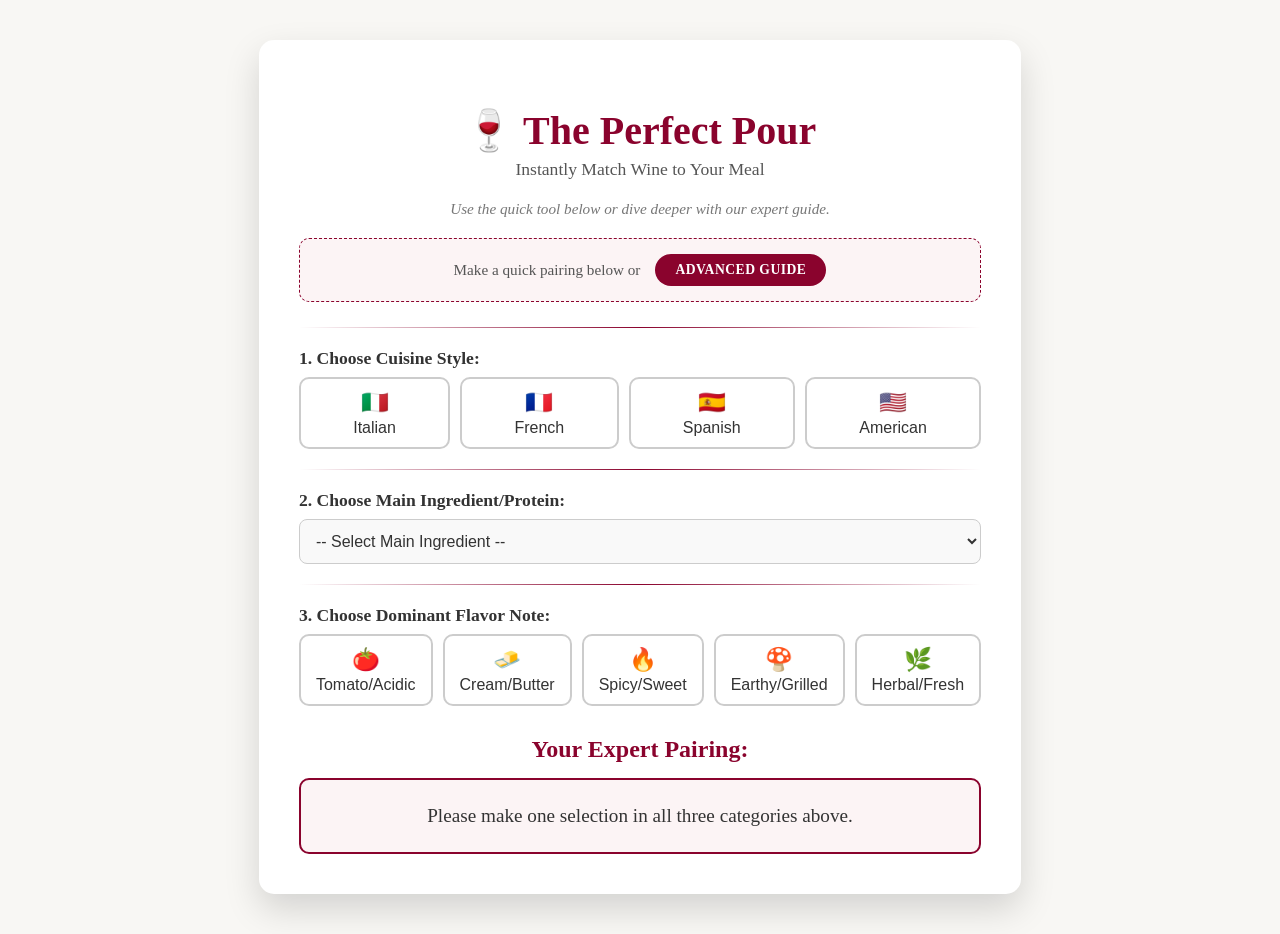
==== index.html @ ab630f29 "Update index.html" ====
<!DOCTYPE html>
<html lang="en">
<head>
    <meta charset="UTF-8">
    <meta name="viewport" content="width=device-width, initial-scale=1.0">
    <title>The Perfect Pour: Emoji Wine Pairing</title>
    
    <style>
        /* --- General Styling & Font --- */
        body {
            font-family: 'Georgia', serif;
            margin: 0;
            padding: 0;
            background-color: #f8f7f4; 
            color: #333;
            display: flex;
            justify-content: center;
            align-items: center;
            min-height: 100vh;
        }

        .container {
            max-width: 750px;
            margin: 40px auto;
            padding: 40px;
            background-color: #ffffff;
            border-radius: 15px;
            box-shadow: 0 15px 35px rgba(0, 0, 0, 0.15);
        }

        h1 {
            color: #8a032d;
            text-align: center;
            font-family: 'Playfair Display', serif;
            margin-bottom: 5px;
            font-size: 2.5em;
        }

        h2 {
            color: #555;
            text-align: center;
            margin-top: 5px;
            font-weight: 300;
            font-size: 1.1em;
            margin-bottom: 20px;
        }

        /* --- New Path Selector Section --- */
        .path-selector {
            display: flex;
            justify-content: center;
            align-items: center;
            gap: 15px;
            background-color: #fcf4f5;
            padding: 15px;
            border-radius: 10px;
            margin-bottom: 25px;
            border: 1px dashed #8a032d;
        }

        .path-text {
            font-size: 0.95em;
            color: #555;
            margin: 0;
        }

        .advanced-btn {
            display: inline-block;
            padding: 8px 20px;
            background-color: #8a032d;
            color: #ffffff;
            border: none;
            border-radius: 20px;
            text-decoration: none;
            font-weight: bold;
            font-size: 0.85em;
            transition: all 0.3s ease;
            text-transform: uppercase;
            letter-spacing: 0.5px;
        }

        .advanced-btn:hover {
            background-color: #b3003b;
            transform: translateY(-1px);
            box-shadow: 0 4px 10px rgba(138, 3, 45, 0.2);
        }

        hr {
            border: 0;
            height: 1px;
            background-image: linear-gradient(to right, rgba(0, 0, 0, 0), #8a032d, rgba(0, 0, 0, 0));
            margin: 20px 0;
        }
        
        .intro-text {
            text-align: center;
            margin-bottom: 20px;
            color: #777;
            font-style: italic;
            font-size: 0.95em;
        }

        /* --- Selection Controls --- */
        .control-group label {
            display: block;
            margin-bottom: 8px;
            font-weight: bold;
            color: #333;
            font-size: 1.1em;
        }
        
        .control-group select {
            width: 100%;
            padding: 12px;
            border: 1px solid #ccc;
            border-radius: 8px;
            background-color: #f9f9f9;
            color: #333;
            box-sizing: border-box;
            font-size: 1em;
        }

        .button-group {
            display: flex;
            flex-wrap: wrap;
            gap: 10px;
            justify-content: space-between;
        }

        .emoji-button {
            flex-grow: 1;
            padding: 10px 15px;
            border: 2px solid #ccc;
            border-radius: 10px;
            background-color: #fff;
            color: #333;
            font-size: 1em;
            cursor: pointer;
            transition: all 0.2s ease;
            text-align: center;
            min-width: 110px;
        }
        
        .emoji-button span.emoji {
            font-size: 1.4em;
            display: block;
            margin-bottom: 3px;
        }

        .emoji-button:hover {
            border-color: #b3003b;
            background-color: #f7e0e7;
        }

        .emoji-button.selected {
            background-color: #8a032d;
            color: #ffffff;
            border-color: #8a032d;
        }

        .result-title {
            color: #8a032d;
            text-align: center;
            font-size: 1.5em;
            margin-top: 30px;
            font-weight: bold;
        }

        #result {
            margin-top: 15px;
            padding: 25px;
            border: 2px solid #8a032d;
            border-radius: 10px;
            background-color: #fcf4f5;
            text-align: center;
            font-size: 1.2em;
        }
    </style>
</head>
<body>

    <div class="container">
        <h1>🍷 The Perfect Pour</h1>
        <h2>Instantly Match Wine to Your Meal</h2>
        
        <p class="intro-text">
            Use the quick tool below or dive deeper with our expert guide.
        </p>

        <div class="path-selector">
            <p class="path-text">Make a quick pairing below or</p>
            <a href="Advanced.html" class="advanced-btn">Advanced Guide</a>
        </div>
        
        <hr>

        <div class="control-group">
            <label>1. Choose Cuisine Style:</label>
            <div class="button-group" id="cuisine-group">
                <button class="emoji-button" data-value="Italian"><span class="emoji">🇮🇹</span> Italian</button>
                <button class="emoji-button" data-value="French"><span class="emoji">🇫🇷</span> French</button>
                <button class="emoji-button" data-value="Spanish"><span class="emoji">🇪🇸</span> Spanish</button>
                <button class="emoji-button" data-value="American"><span class="emoji">🇺🇸</span> American</button>
            </div>
        </div>
        
        <hr>

        <div class="control-group">
            <label for="protein">2. Choose Main Ingredient/Protein:</label>
            <select id="protein">
                <option value="default" disabled selected>-- Select Main Ingredient --</option>
                <option value="Beef/Lamb">Beef or Lamb (Heavy Red Meat)</option>
                <option value="Pork/Veal">Pork or Veal (Light Red/White Meat)</option>
                <option value="Poultry">Poultry (Chicken or Turkey)</option>
                <option value="Fish_Rich">Rich Fish (Salmon, Tuna, Swordfish)</option>
                <option value="Fish_Lean">Lean Fish (Cod, Tilapia, Shellfish)</option>
                <option value="Vegetarian">Vegetarian/Vegan</option>
            </select>
        </div>
        
        <hr>
        
        <div class="control-group">
            <label>3. Choose Dominant Flavor Note:</label>
            <div class="button-group" id="flavor-group">
                <button class="emoji-button" data-value="Acidic"><span class="emoji">🍅</span> Tomato/Acidic</button>
                <button class="emoji-button" data-value="Rich"><span class="emoji">🧈</span> Cream/Butter</button>
                <button class="emoji-button" data-value="Spicy"><span class="emoji">🔥</span> Spicy/Sweet</button>
                <button class="emoji-button" data-value="Earthy"><span class="emoji">🍄</span> Earthy/Grilled</button>
                <button class="emoji-button" data-value="Herbal"><span class="emoji">🌿</span> Herbal/Fresh</button>
            </div>
        </div>

        <div class="result-title">Your Expert Pairing:</div>
        <div id="result">
            Please make one selection in all three categories above.
        </div>

    </div>

    <script>
        // Logic for handling emoji button selections
        function setupButtonSelection(groupId, inputElementId) {
            const group = document.getElementById(groupId);
            group.querySelectorAll('.emoji-button').forEach(button => {
                button.addEventListener('click', function() {
                    group.querySelectorAll('.emoji-button').forEach(btn => btn.classList.remove('selected'));
                    this.classList.add('selected');
                    document.getElementById(inputElementId).value = this.dataset.value;
                    updatePairing();
                });
            });
        }

        // Logic for wine pairing results
        function getWinePairing(cuisine, protein, flavor_note) {
            if (!cuisine || !protein || !flavor_note || protein === "default") {
                return "Please make one selection in all three categories above.";
            }

            let pairing = "";
            let prep_sauce = flavor_note;

            if (protein === "Beef/Lamb") {
                if (prep_sauce === "Acidic" && cuisine === "Italian") {
                    pairing = "Classic **Chianti Classico** or **Barbera**.";
                } else if (prep_sauce === "Rich" || prep_sauce === "Earthy") {
                    pairing = "Bold **Cabernet Sauvignon** or **Syrah/Shiraz**.";
                } else if (cuisine === "American") {
                    pairing = "Powerful **Napa Cabernet** or **Zinfandel**.";
                } else {
                    pairing = "Smooth **Merlot** or earthy **Malbec**.";
                }
            } else if (protein === "Pork/Veal" || protein === "Poultry") {
                if (prep_sauce === "Spicy") {
                    pairing = "**Off-dry Riesling** or aromatic **Gewürztraminer**.";
                } else if (prep_sauce === "Rich" || cuisine === "French") {
                    pairing = "Oaked **Chardonnay** or light-bodied **Pinot Noir**.";
                } else {
                    pairing = "Versatile **Pinot Noir** or **Viognier**.";
                }
            } else if (protein.startsWith("Fish")) {
                if (prep_sauce === "Rich") {
                    pairing = "Full-bodied **Oaked Chardonnay**.";
                } else {
                    pairing = "Zesty **Sauvignon Blanc** or crisp **Pinot Grigio**.";
                }
            } else if (protein === "Vegetarian") {
                if (prep_sauce === "Earthy") {
                    pairing = "Earthy **Pinot Noir** or **Nebbiolo**.";
                } else {
                    pairing = "Herbaceous **Sauvignon Blanc** or light **Gamay**.";
                }
            }
            
            return pairing || "A balanced **Dry Rosé** or **Sparkling Wine**.";
        }

        document.addEventListener('DOMContentLoaded', () => {
            const cuisineInput = document.createElement('input');
            cuisineInput.type = 'hidden';
            cuisineInput.id = 'cuisine_val';
            document.body.appendChild(cuisineInput);
            
            const flavorInput = document.createElement('input');
            flavorInput.type = 'hidden';
            flavorInput.id = 'flavor_val';
            document.body.appendChild(flavorInput);

            setupButtonSelection('cuisine-group', 'cuisine_val');
            setupButtonSelection('flavor-group', 'flavor_val');

            const proteinSelect = document.getElementById('protein');
            const resultDiv = document.getElementById('result');

            window.updatePairing = function() {
                const cuisine = document.getElementById('cuisine_val').value;
                const protein = proteinSelect.value;
                const flavor = document.getElementById('flavor_val').value;
                resultDiv.innerHTML = getWinePairing(cuisine, protein, flavor);
            }

            proteinSelect.addEventListener('change', updatePairing);
        });
    </script>
</body>
</html>
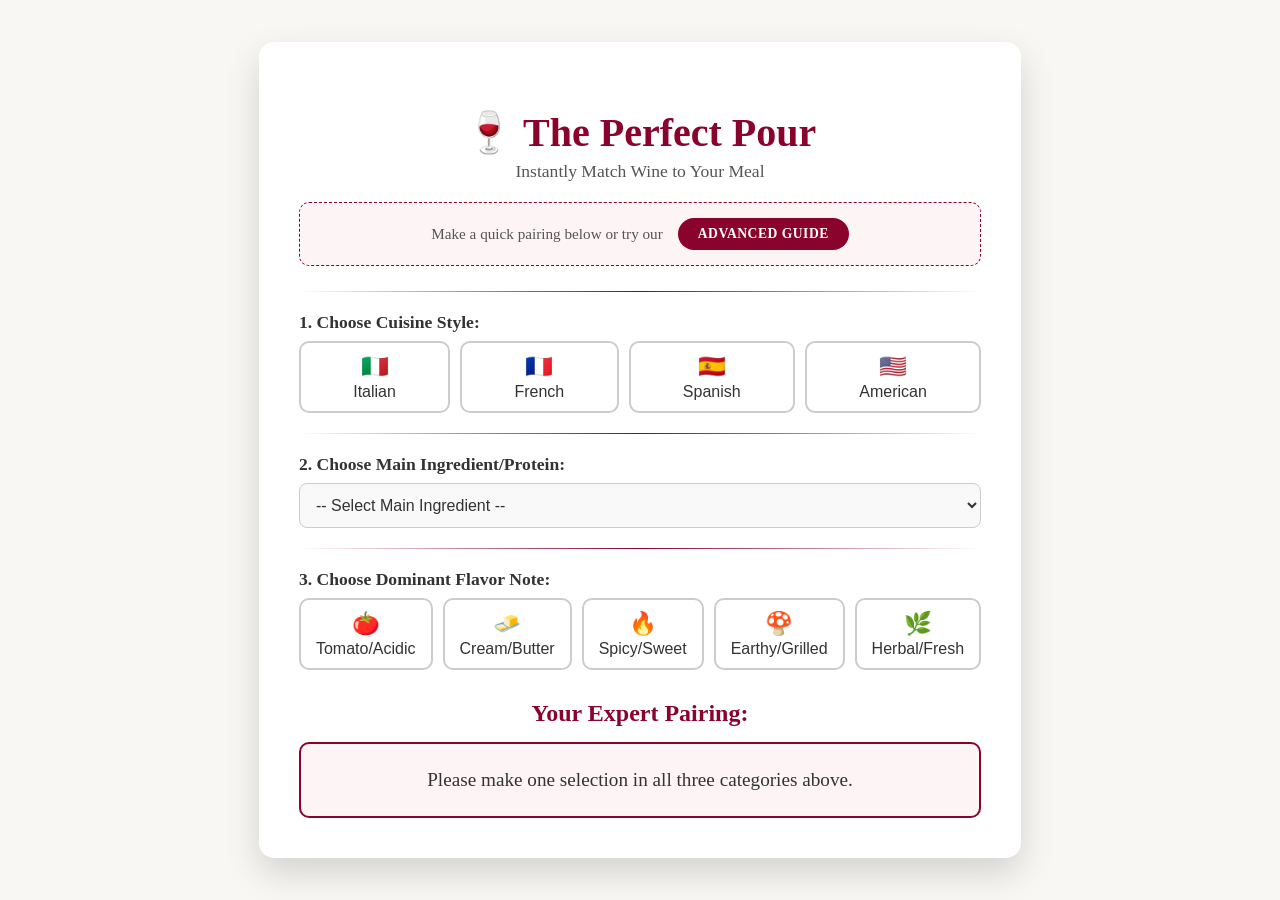
==== commit 73b46943: "Update index.html" ====
--- a/index.html
+++ b/index.html
@@ -184,11 +184,11 @@
         <h2>Instantly Match Wine to Your Meal</h2>
         
         <p class="intro-text">
-            Use the quick tool below or dive deeper with our expert guide.
+              
         </p>
 
         <div class="path-selector">
-            <p class="path-text">Make a quick pairing below or</p>
+            <p class="path-text">Make a quick pairing below or try our</p>
             <a href="Advanced.html" class="advanced-btn">Advanced Guide</a>
         </div>
         
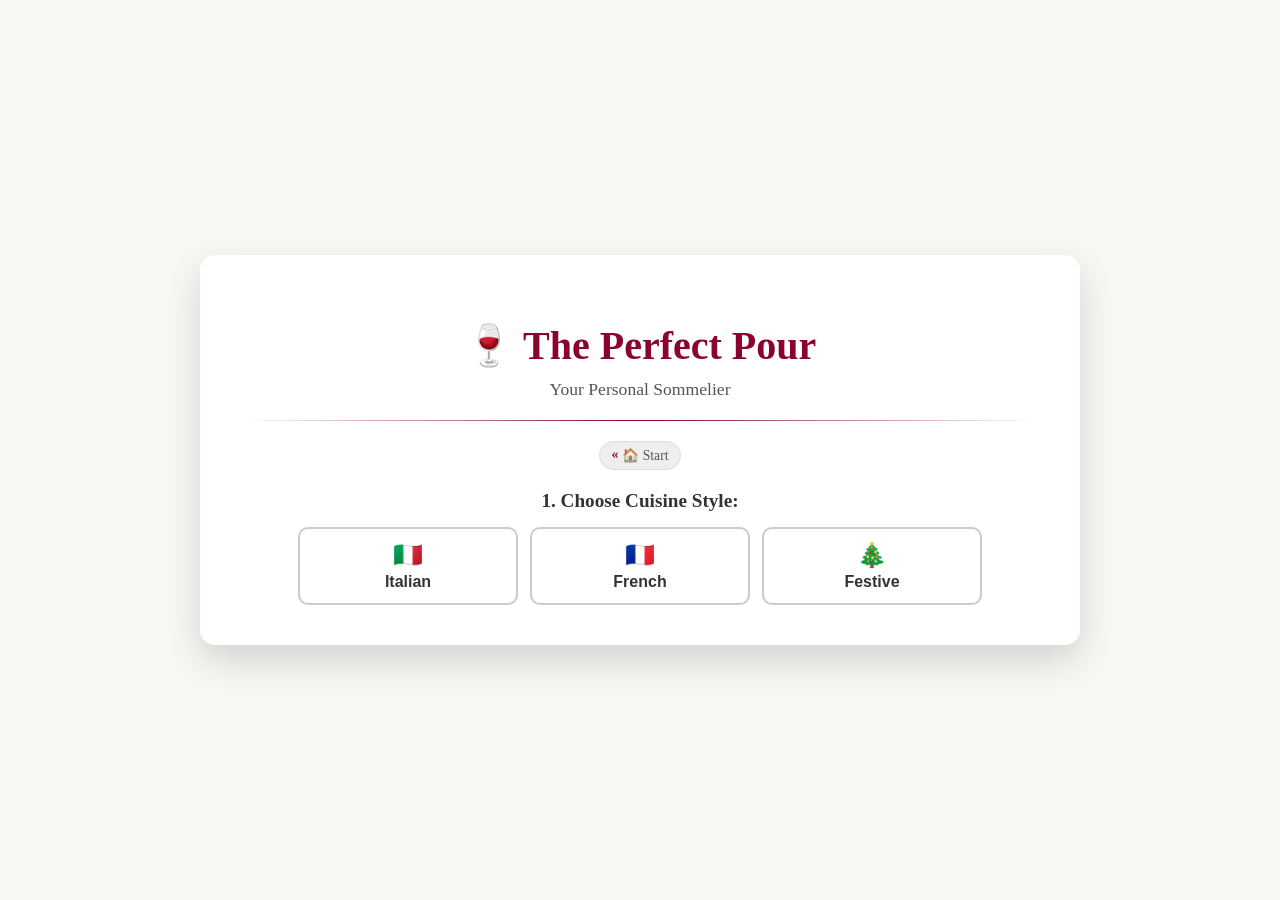
==== commit 253e9efb: "Update index.html" ====
--- a/index.html
+++ b/index.html
@@ -3,15 +3,15 @@
 <head>
     <meta charset="UTF-8">
     <meta name="viewport" content="width=device-width, initial-scale=1.0">
-    <title>The Perfect Pour: Emoji Wine Pairing</title>
+    <title>🍷 The Perfect Pour: Dynamic Wine Pairing</title>
     
     <style>
-        /* --- General Styling & Font --- */
+        /* --- General Styling --- */
         body {
             font-family: 'Georgia', serif;
             margin: 0;
             padding: 0;
-            background-color: #f8f7f4; 
+            background-color: #f8f7f4;
             color: #333;
             display: flex;
             justify-content: center;
@@ -20,7 +20,8 @@
         }
 
         .container {
-            max-width: 750px;
+            max-width: 800px;
+            width: 90%;
             margin: 40px auto;
             padding: 40px;
             background-color: #ffffff;
@@ -32,7 +33,7 @@
             color: #8a032d;
             text-align: center;
             font-family: 'Playfair Display', serif;
-            margin-bottom: 5px;
+            margin-bottom: 10px;
             font-size: 2.5em;
         }
 
@@ -42,47 +43,6 @@
             margin-top: 5px;
             font-weight: 300;
             font-size: 1.1em;
-            margin-bottom: 20px;
-        }
-
-        /* --- New Path Selector Section --- */
-        .path-selector {
-            display: flex;
-            justify-content: center;
-            align-items: center;
-            gap: 15px;
-            background-color: #fcf4f5;
-            padding: 15px;
-            border-radius: 10px;
-            margin-bottom: 25px;
-            border: 1px dashed #8a032d;
-        }
-
-        .path-text {
-            font-size: 0.95em;
-            color: #555;
-            margin: 0;
-        }
-
-        .advanced-btn {
-            display: inline-block;
-            padding: 8px 20px;
-            background-color: #8a032d;
-            color: #ffffff;
-            border: none;
-            border-radius: 20px;
-            text-decoration: none;
-            font-weight: bold;
-            font-size: 0.85em;
-            transition: all 0.3s ease;
-            text-transform: uppercase;
-            letter-spacing: 0.5px;
-        }
-
-        .advanced-btn:hover {
-            background-color: #b3003b;
-            transform: translateY(-1px);
-            box-shadow: 0 4px 10px rgba(138, 3, 45, 0.2);
         }
 
         hr {
@@ -92,44 +52,60 @@
             margin: 20px 0;
         }
         
-        .intro-text {
-            text-align: center;
+        /* --- Breadcrumbs (History Navigation) --- */
+        #breadcrumbs {
+            display: flex;
+            flex-wrap: wrap;
+            gap: 8px;
             margin-bottom: 20px;
-            color: #777;
-            font-style: italic;
-            font-size: 0.95em;
-        }
-
-        /* --- Selection Controls --- */
-        .control-group label {
+            justify-content: center;
+        }
+
+        .breadcrumb-item {
+            background-color: #eee;
+            color: #555;
+            border: 1px solid #ddd;
+            padding: 5px 12px;
+            border-radius: 20px;
+            font-size: 0.85em;
+            cursor: pointer;
+            transition: all 0.2s;
+            display: flex;
+            align-items: center;
+        }
+
+        .breadcrumb-item:hover {
+            background-color: #ddd;
+            border-color: #ccc;
+        }
+
+        .breadcrumb-item::before {
+            content: "« ";
+            margin-right: 4px;
+            color: #8a032d;
+            font-weight: bold;
+        }
+
+        /* --- Dynamic Control Area --- */
+        #step-prompt {
             display: block;
-            margin-bottom: 8px;
+            margin-bottom: 15px;
             font-weight: bold;
             color: #333;
-            font-size: 1.1em;
+            font-size: 1.2em;
+            text-align: center;
         }
         
-        .control-group select {
-            width: 100%;
-            padding: 12px;
-            border: 1px solid #ccc;
-            border-radius: 8px;
-            background-color: #f9f9f9;
-            color: #333;
-            box-sizing: border-box;
-            font-size: 1em;
-        }
-
         .button-group {
             display: flex;
             flex-wrap: wrap;
-            gap: 10px;
-            justify-content: space-between;
+            gap: 12px;
+            justify-content: center;
         }
 
         .emoji-button {
             flex-grow: 1;
-            padding: 10px 15px;
+            padding: 12px 15px;
             border: 2px solid #ccc;
             border-radius: 10px;
             background-color: #fff;
@@ -138,32 +114,56 @@
             cursor: pointer;
             transition: all 0.2s ease;
             text-align: center;
-            min-width: 110px;
+            min-width: 130px;
+            max-width: 220px;
+            font-weight: 600;
         }
         
         .emoji-button span.emoji {
-            font-size: 1.4em;
+            font-size: 1.5em;
             display: block;
-            margin-bottom: 3px;
+            margin-bottom: 4px;
         }
 
         .emoji-button:hover {
             border-color: #b3003b;
             background-color: #f7e0e7;
         }
-
-        .emoji-button.selected {
+        
+        /* Styles for Multi-Select Mode */
+        .emoji-button.multi-select-active {
             background-color: #8a032d;
-            color: #ffffff;
+            color: white;
             border-color: #8a032d;
         }
 
+        #next-step-btn {
+            background-color: #28a745;
+            color: white;
+            border: none;
+            padding: 12px 30px;
+            font-size: 1.1em;
+            border-radius: 8px;
+            cursor: pointer;
+            margin-top: 15px;
+            display: none; /* Hidden by default */
+            width: 100%;
+            max-width: 300px;
+        }
+        
+        #next-step-btn:hover {
+            background-color: #218838;
+        }
+
+        /* --- Result Area --- */
         .result-title {
             color: #8a032d;
             text-align: center;
             font-size: 1.5em;
             margin-top: 30px;
+            margin-bottom: 10px;
             font-weight: bold;
+            display: none; /* Hidden until result */
         }
 
         #result {
@@ -173,156 +173,1194 @@
             border-radius: 10px;
             background-color: #fcf4f5;
             text-align: center;
+            font-size: 1.1em;
+            color: #333;
+            display: none; /* Hidden until result */
+        }
+
+        #result strong {
+            color: #8a032d;
             font-size: 1.2em;
         }
+
+        #result .rationale {
+            font-style: italic;
+            font-size: 0.9em;
+            color: #555;
+            margin-top: 15px;
+            padding-top: 10px;
+            border-top: 1px dashed #ccc;
+        }
+        
+        #reset-button {
+            display: block;
+            width: 50%;
+            margin: 20px auto 0;
+            padding: 10px 20px;
+            border: none;
+            border-radius: 8px;
+            background-color: #555;
+            color: white;
+            cursor: pointer;
+            font-weight: bold;
+        }
+        
+        #reset-button:hover {
+            background-color: #333;
+        }
+        
+        /* Helper for warnings */
+        .multi-select-warning {
+            color: #d9534f;
+            font-size: 0.9em;
+            margin-top: 5px;
+            display: none;
+        }
+
     </style>
 </head>
 <body>
 
     <div class="container">
         <h1>🍷 The Perfect Pour</h1>
-        <h2>Instantly Match Wine to Your Meal</h2>
-        
-        <p class="intro-text">
-              
-        </p>
-
-        <div class="path-selector">
-            <p class="path-text">Make a quick pairing below or try our</p>
-            <a href="Advanced.html" class="advanced-btn">Advanced Guide</a>
-        </div>
-        
+        <h2>Your Personal Sommelier</h2>
         <hr>
 
-        <div class="control-group">
-            <label>1. Choose Cuisine Style:</label>
-            <div class="button-group" id="cuisine-group">
-                <button class="emoji-button" data-value="Italian"><span class="emoji">🇮🇹</span> Italian</button>
-                <button class="emoji-button" data-value="French"><span class="emoji">🇫🇷</span> French</button>
-                <button class="emoji-button" data-value="Spanish"><span class="emoji">🇪🇸</span> Spanish</button>
-                <button class="emoji-button" data-value="American"><span class="emoji">🇺🇸</span> American</button>
+        <div id="breadcrumbs"></div>
+
+        <div id="steps-container">
+            <label id="step-prompt">1. Choose Cuisine Style:</label>
+            
+            <div class="button-group" id="button-options-container">
+                </div>
+            
+            <p id="multi-warning" class="multi-select-warning">Please select 1 or 2 options.</p>
+            <div style="text-align: center;">
+                <button id="next-step-btn">Next Step ➔</button>
             </div>
         </div>
+
+        <div class="result-title" id="res-title">Your Expert Pairing:</div>
+        <div id="result"></div>
+    </div>
+
+    <script>
+        // ==========================================
+        // DATA STRUCTURE
+        // ==========================================
         
-        <hr>
-
-        <div class="control-group">
-            <label for="protein">2. Choose Main Ingredient/Protein:</label>
-            <select id="protein">
-                <option value="default" disabled selected>-- Select Main Ingredient --</option>
-                <option value="Beef/Lamb">Beef or Lamb (Heavy Red Meat)</option>
-                <option value="Pork/Veal">Pork or Veal (Light Red/White Meat)</option>
-                <option value="Poultry">Poultry (Chicken or Turkey)</option>
-                <option value="Fish_Rich">Rich Fish (Salmon, Tuna, Swordfish)</option>
-                <option value="Fish_Lean">Lean Fish (Cod, Tilapia, Shellfish)</option>
-                <option value="Vegetarian">Vegetarian/Vegan</option>
-            </select>
-        </div>
+        // Helper to keep the file shorter - I've kept the structure but focused on the Festive Data
+        const winePairings = {
+"Italian": {
+    "title": "Italian Cuisine 🇮🇹",
+    "emoji": "🇮🇹",
+    "next_prompt": "2. Choose Initial Category:",
+    "options": {
+        // LEVEL 1: Red Meat & Beef
+        "Red Meat & Beef": {
+            "user_label": "🥩 Red Meat & Beef",
+            "next_prompt": "3. Choose Preparation/Sauce Base:",
+            "options": {
+                "Heavy Wine Reduction / Stewed (Brasato, Stufato)": {
+                    "next_prompt": "4. Choose Sauce Detail:",
+                    "options": {
+                        "High Tannin / Heavy Reduction (e.g., Barolo)": { "result_specific": "Barolo (Piedmont, Nebbiolo)", "result_general": "Cabernet Sauvignon (Napa Valley) or Aged Syrah (Northern Rhône)", "rationale": "Braised beef cooked in Barolo needs a wine that matches the immense structure, high tannins, and high acidity. Barolo (or its regional equivalent, Barbaresco) is the perfect textural and flavor match. Cabernet Sauvignon offers the necessary tannin structure and deep fruit power." },
+                        "Savory / Earthy / Mushroom Focus": { "result_specific": "Brunello di Montalcino (Tuscany, Sangiovese)", "result_general": "Aged Pinot Noir (Burgundy) or Medium-Bodied Nebbiolo (Langhe)", "rationale": "Mushroom and earthy notes demand a savory, complex wine. Brunello provides structure, high acidity, and notes of leather/earth. Aged Pinot Noir offers a delicate, earthy alternative that complements the savory focus." },
+                        "Simple Tomato / Broth Base (Lower intensity)": { "result_specific": "Chianti Classico (Tuscany, Sangiovese)", "result_general": "Pinot Noir (Any region) or Light-Bodied Merlot", "rationale": "Tomato introduces high acidity, which the wine must match. Chianti Classico is the classic high-acid, savory red. Its high acidity prevents the wine from tasting flabby or metallic against the tomato base. Pinot Noir offers a high-acid, soft-tannin global alternative." },
+                        "Northern Italian Herbs / Juniper (Alto Adige)": { "result_specific": "Lagrein (Alto Adige)", "result_general": "Syrah/Shiraz (Australia/Rhône) or Zinfandel (California)", "rationale": "Juniper and Northern herbs require a deep, structured red with complementary spice and dark fruit. Lagrein is a full-bodied, often smoky, regional match. Syrah and Zinfandel are excellent alternatives due to their dark fruit, pepper, and bold structure." },
+                        "Sweet / Dried Fruit (Prunes, Figs in sauce)": { "result_specific": "Valpolicella Ripasso (Veneto)", "result_general": "Zinfandel (California) or Primitivo (Puglia)", "rationale": "Sweetness requires the wine to have concentrated fruit or a touch of residual sugar. Ripasso is made with partially dried grapes, giving it concentrated, slightly raisinated fruit that balances the subtle sweetness of dried fruits in the stew. Zinfandel/Primitivo provides the jammy fruit and spice needed." }
+                    }
+                },
+                "Grill / Roast (Bistecca alla Fiorentina)": {
+                    "next_prompt": "4. Choose Preparation Detail:",
+                    "options": {
+                        "Heavy Char / Fat (Bone-in, heavy sear)": { "result_specific": "Barolo (Piedmont, Nebbiolo)", "result_general": "Cabernet Sauvignon (Napa/Bordeaux) or Aglianico (Campania/Basilicata)", "rationale": "Heavy char and high fat demand a wine with immense tannin and acidity to cut the richness and match the char's intensity. Barolo is the ultimate structural match. Aglianico is a high-tannin Southern Italian option." },
+                        "Simple Sear / Lean (Filetto, Tagliata)": { "result_specific": "Chianti Classico Riserva (Tuscany, Sangiovese)", "result_general": "Merlot (Bordeaux/Chile) or Malbec (Argentina)", "rationale": "Leaner cuts require high-acid structure without overwhelming tannins. Chianti Classico Riserva provides complexity and high acid. Merlot and Malbec are softer alternatives that complement the meat's flavor." },
+                        "Aromatic Herbs (Rosemary/Garlic/Sage)": { "result_specific": "Morellino di Scansano (Tuscany, Sangiovese)", "result_general": "Cabernet Franc (Loire Valley) or Zinfandel (California)", "rationale": "Aromatic herbs pair beautifully with high-acid, savory, earthy reds. Morellino (coastal Sangiovese) offers this balance. Cabernet Franc and Zinfandel often exhibit complementary herbal/spicy notes." },
+                        "Served Rare / Cool Center": { "result_specific": "Dolcetto d'Alba (Piedmont)", "result_general": "Cru Beaujolais (France, Gamay) or Light-Bodied Pinot Noir", "rationale": "A rare/cool center demands a wine with bright acidity and juicy fruit, served slightly cool, with minimal tannin to avoid a metallic clash. Dolcetto is a soft, fruity, low-tannin Piedmontese red. Cru Beaujolais is the ultimate light-red alternative." },
+                        "High Pepper / Spiced Rub": { "result_specific": "Primitivo di Manduria (Puglia)", "result_general": "Zinfandel (California) or Syrah/Shiraz (Australia/Rhône)", "rationale": "High spice requires a red wine with bold, concentrated fruit and high alcohol to balance the heat. Primitivo (Zinfandel) provides the jammy fruit, spice, and structure needed to match an aggressive rub." }
+                    }
+                },
+                "Simple Pan-Sauce / Lemon / Herbs (Piccata, Saltimbocca)": {
+                    "next_prompt": "4. Choose Sauce Detail:",
+                    "options": {
+                        "High Lemon / Caper (Piccata style)": { "result_specific": "Verdicchio dei Castelli di Jesi (Marche)", "result_general": "Sauvignon Blanc (Sancerre) or Dry Riesling (Austria/Alsace)", "rationale": "High citrus acidity requires the wine to match it. Verdicchio is a high-acid, structured Italian white that handles lemon and capers beautifully. Sauvignon Blanc and Dry Riesling are globally available, highly reliable, high-acid pairings." },
+                        "High Butter / Nutty (Meunière style)": { "result_specific": "Oaked Vernaccia di San Gimignano (Tuscany)", "result_general": "Oaked Chardonnay (Burgundy/California) or Fiano di Avellino (Campania)", "rationale": "The rich, nutty brown butter demands a full-bodied white with texture, good acidity, and often subtle oak/nutty notes. Oaked Vernaccia or Fiano offers the necessary structure. Oaked Chardonnay is the classic global pairing for brown butter." },
+                        "Herbaceous / Sage / Prosciutto (Saltimbocca)": { "result_specific": "Chianti (Tuscany, Sangiovese) or Rosso di Montalcino", "result_general": "Pinot Noir (Any region) or Gamay / Beaujolais (France)", "rationale": "The savory meat, herbs, and subtle fat need a high-acid red with soft tannins. Chianti is the quintessential savory, high-acid match. Pinot Noir is a good alternative—savory, high-acid, and light enough for the meat." },
+                        "Simple Pan-Sauté / No Sauce": { "result_specific": "Soave Classico (Veneto)", "result_general": "Pinot Grigio (Alto Adige/Friuli) or Unoaked Chardonnay (Chablis)", "rationale": "A simple, clean preparation needs a neutral, crisp, unoaked white wine that won't overpower the meat. Soave is an ideal high-acid, minerally Italian choice. Pinot Grigio is the safest and most widely available neutral white." },
+                        "Sweet Wine Glaze / Onion Agrodolce": { "result_specific": "Valpolicella Ripasso (Veneto)", "result_general": "Off-Dry Riesling (Germany/Alsace) or Dry Chenin Blanc (Vouvray Sec)", "rationale": "The slight sweetness needs a wine with concentrated fruit or residual sugar, balanced by high acidity. Ripasso provides concentrated fruit. Off-Dry Riesling is the universal best choice for sweetness in savory dishes." }
+                    }
+                }
+            }
+        },
+        // LEVEL 1: Pork & Cured Meats
+        "Pork & Cured Meats": {
+            "user_label": "🐖 Pork & Cured Meats",
+            "next_prompt": "3. Choose Preparation/Focus:",
+            "options": {
+                "Cured Meats (Salumi, Prosciutto)": {
+                    "next_prompt": "4. Choose Cured Meat Detail:",
+                    "options": {
+                        "High Fat / Richness (Salami, Mortadella)": { "result_specific": "Lambrusco di Sorbara Secco (Emilia-Romagna)", "result_general": "Dry Sparkling Rosé (Cava/Prosecco) or Dry Fino Sherry", "rationale": "The high fat content of Salami demands a high-acid, refreshing wine—ideally with bubbles—to cut the richness. Dry Lambrusco (fizzy red) is the ultimate regional pairing. Dry Sparkling Rosé is an excellent alternative." },
+                        "Heavy Spice / Pepper (Spicy Salumi)": { "result_specific": "Primitivo di Manduria (Puglia) or Aglianico (Basilicata)", "result_general": "Zinfandel (California) or Shiraz/Syrah (Australia/Rhône)", "rationale": "The spice and fat need a bold, fruity red with enough structure and high alcohol to balance the heat. Primitivo (Zinfandel) is the ideal regional match due to its jammy fruit and spice. Zinfandel and Shiraz are great global alternatives." },
+                        "Simple / Delicacy (Prosciutto, Speck)": { "result_specific": "Pinot Grigio (Alto Adige) or Prosecco (Brut) (Veneto)", "result_general": "Dry Sparkling Wine (Cava/Prosecco) or Sancerre (Sauvignon Blanc)", "rationale": "The delicacy and salt of Prosciutto need a crisp, high-acid wine that enhances the flavor without overwhelming it. Sparkling wine is perfect, as the bubbles cleanse the palate of the salt. Pinot Grigio (Alto Adige) is a great high-acid still wine option." },
+                        "Game / Earthy Cure (Culatello, seasoned cuts)": { "result_specific": "Chianti Classico (Tuscany, Sangiovese) or Rosso di Montalcino", "result_general": "Pinot Noir (Burgundy/Oregon) or Cru Beaujolais (France, Gamay)", "rationale": "Earthy, seasoned cuts need a savory, high-acid red with soft tannins. Chianti is the quintessential Italian savory red. Pinot Noir provides the necessary high acidity and delicate earthy structure." },
+                        "Served with Fruit (Melon/Figs)": { "result_specific": "Moscato d'Asti (Piedmont) or Prosecco Extra Dry", "result_general": "Off-Dry Riesling (Germany/Alsace) or Demi-Sec Sparkling Wine", "rationale": "The sweetness of the fruit demands a wine with some residual sugar. Moscato d'Asti (lightly sweet, fizzy) is the perfect regional pairing. Prosecco Extra Dry is the most common accessible off-dry sparkling wine." }
+                    }
+                },
+                "Herb-Crusted / Roasted: (Heavy rosemary/sage seasoning, e.g., Arrosto)": {
+                    "next_prompt": "4. Choose Herb/Roast Detail:",
+                    "options": {
+                        "Heavy rosemary/sage seasoning, e.g., Arrosto": { "result_specific": "Chianti Rufina (Tuscany, Sangiovese) or Barbera d'Asti (Piedmont)", "result_general": "Pinot Noir (Oregon/Burgundy) or Cru Beaujolais (France, Gamay)", "rationale": "The aromatic herbs (rosemary/sage) pair beautifully with savory, earthy, and high-acid reds. The acidity of Chianti and Barbera complements the roasted meat. Pinot Noir and Beaujolais are perfect alternatives: light enough for the white meat, but savory and earthy enough to match the herb crust." }
+                    }
+                },
+                "Tomato / Red Sauce: (Light tomato base, e.g., pork shoulder in sauce)": {
+                    "next_prompt": "4. Choose Sauce Detail:",
+                    "options": {
+                        "Light tomato base, e.g., pork shoulder in sauce": { "result_specific": "Valpolicella Classico (Veneto) or Bardolino (Veneto)", "result_general": "Pinot Noir (Any region) or Light-bodied Sangiovese (Italy)", "rationale": "The tomato introduces acidity, so the wine must be high in acid but light in tannin to prevent a metallic taste. Valpolicella and Bardolino are excellent regional choices—light, high-acid, and fruity reds. Pinot Noir is the ideal global alternative due to its high acidity and soft tannins." }
+                    }
+                },
+                "Simple Sauté / Lean: (Quick-cooked, simple seasoning)": {
+                    "next_prompt": "4. Choose Preparation Detail:",
+                    "options": {
+                        "Quick-cooked, simple seasoning": { "result_specific": "Vermentino di Sardegna (Sardinia) or Soave Classico (Veneto)", "result_general": "Pinot Grigio (Alto Adige/Friuli) or Unoaked Chardonnay (Chablis)", "rationale": "A lean, simply seasoned dish requires a wine that is crisp, refreshing, and unoaked so it doesn't overpower the meat's subtle flavor. Vermentino and Soave are perfect Italian matches. Pinot Grigio is the most widely available, light, and crisp wine for a simple pairing." }
+                    }
+                },
+                "Smoked / Cured: (Smoked pork chop or heavily cured preparation)": {
+                    "next_prompt": "4. Choose Smoking/Curing Detail:",
+                    "options": {
+                        "Smoked pork chop or heavily cured preparation": { "result_specific": "Lagrein (Alto Adige) or Teroldego Rotaliano (Trentino)", "result_general": "Zinfandel (California) or Syrah/Shiraz (Australia/Rhône)", "rationale": "The intense, savory flavors of smoke and cure require a red wine with deep fruit, spice, and structure. Lagrein and Teroldego are dark, often smoky Northern Italian reds. Zinfandel is the best global alternative, as its jammy fruit, spice, and slight sweetness are a perfect foil for the smoky, fatty flavor of cured pork." }
+                    }
+                }
+            }
+        },
+        // LEVEL 1: Game & Offal
+        "Game & Offal": {
+            "user_label": "🦌 Game & Offal",
+            "next_prompt": "3. Choose Preparation/Style:",
+            "options": {
+                "Game (Cinghiale, Capriolo, Lepre)": {
+                    "next_prompt": "4. Choose Detail:",
+                    "options": {
+                        "Heavy Wine Reduction / Stewed: (Braised in red wine, e.g., Cinghiale)": { "result_specific": "Brunello di Montalcino (Tuscany, Sangiovese) or Taurasi (Campania, Aglianico)", "result_general": "Cabernet Sauvignon (Bordeaux/Napa Valley) or Rhône Valley Syrah (Hermitage/Côte-Rôtie)", "rationale": "Braised game needs a wine that is powerful and savory, with high tannins and acidity to cut the rich stewing liquid and intense flavor of the meat. Brunello is a massive, age-worthy wine that stands up perfectly. Syrah is an excellent alternative due to its deep color, full body, and classic savory, smoky, and peppery notes." },
+                        "Earthy / Truffle: (Served with polenta or sauce rich in mushroom/truffle)": { "result_specific": "Barolo (Piedmont, Nebbiolo) or Aged Nebbiolo", "result_general": "Aged Pinot Noir (Burgundy or Oregon) or Medium-Dry Sherry (Amontillado)", "rationale": "The earthy, savory, and umami flavors of truffle and mushroom are best matched by the complex, tertiary notes (forest floor, leather, tobacco) found in aged, high-quality reds. Barolo is the perfect regional match. Aged Pinot Noir offers a similar delicate, earthy complexity globally." },
+                        "Fruit / Sweet-Sour (Agrodolce): (Glazed with cherry, prune, or vinegar/sugar)": { "result_specific": "Valpolicella Ripasso (Veneto) or Zinfandel (Apulia, Primitivo)", "result_general": "Medium-Dry Zinfandel (California) or Off-Dry Riesling (Germany/Alsace)", "rationale": "The sweet-sour balance requires a wine that is slightly fruity or has a touch of residual sugar to handle the sweetness, alongside high acidity to cut the fat and vinegar. Ripasso is concentrated and fruity. Zinfandel (especially Primitivo) is ideal, as its ripe, jammy fruit and spice naturally complement fruit reductions." },
+                        "Simple Roast / Grill: (Roasted or grilled with light seasoning)": { "result_specific": "Chianti Classico (Tuscany, Sangiovese) or Vino Nobile di Montepulciano (Tuscany)", "result_general": "Malbec (Argentina) or Merlot (Bordeaux/Chile)", "rationale": "When the preparation is simple, the pairing focuses on the meat's inherent gamey flavor. It needs a high-acid red with prominent savory/earthy notes but tannins that aren't overwhelming. Chianti Classico is high in acid and earthiness. Malbec is a good, structured alternative with dark fruit and a subtle earthy finish." },
+                        "Rich Pâté / Terrine: (Pressed meat dish, highly spiced)": { "result_specific": "Recioto della Valpolicella (Sweet Red) or Vin Santo (Sweet Fortified)", "result_general": "Late Harvest Zinfandel (California) or Dry Amontillado Sherry (Spain)", "rationale": "Rich, heavily spiced, and often cold pressed game meats require a wine that can cut through the extreme richness (high fat/seasoning). A sweet/fortified red like Recioto is a stunning, classic pairing, as the sweetness balances the intense savoriness. A Dry Amontillado Sherry is a fantastic alternative for the savory, nutty richness of pâté." }
+                    }
+                },
+                "Offal (Fegato, Trippa, Salsiccia)": {
+                    "next_prompt": "4. Choose Detail:",
+                    "options": {
+                        "Heavy Butter / Cream: (High-fat preparation)": { "result_specific": "Pinot Bianco (Alto Adige/Trentino) or Oaked Vernaccia di San Gimignano (Tuscany)", "result_general": "Oaked Chardonnay (Burgundy or California) or Viognier (Rhône Valley)", "rationale": "The extreme richness and fat of a heavy cream/butter sauce must be cut by a full-bodied white wine with good acidity. Pinot Bianco and Oaked Chardonnay provide the necessary weight and structure, cleansing the palate while complementing the savory character of the meat." },
+                        "High Acidity / Vinegar: (Fegato alla Veneziana, with onions and vinegar)": { "result_specific": "Valpolicella Classico (Veneto) or Bardolino (Veneto)", "result_general": "Pinot Noir (Burgundy or Oregon) or Gamay / Beaujolais (France)", "rationale": "The acidity from vinegar and the high iron content of liver require a wine with high acidity and very low tannins to prevent a bitter, metallic clash. Valpolicella and Bardolino are light, high-acid regional reds. Pinot Noir and Gamay are the best global alternatives due to their high acidity and soft, approachable tannins." },
+                        "Grill / Charred Sausage: (Fatty sausage, intense grill char)": { "result_specific": "Lagrein (Alto Adige) or Primitivo (Puglia)", "result_general": "Zinfandel (California) or Syrah/Shiraz (Rhône Valley/Australia)", "rationale": "The intense fat and char need a bold, structured red wine with deep fruit and spice to match the power of the dish. Lagrein and Primitivo (Zinfandel) are powerful, dark, and often smoky Italian reds. Zinfandel is the ideal global alternative, as its concentrated fruit and robust body stand up to the high-fat and smoky flavors perfectly." },
+                        "Simple Fry / Light Seasoning: (Quickly fried/sautéed with light herbs)": { "result_specific": "Vermentino di Sardegna (Sardinia) or Gavi (Cortese) (Piedmont)", "result_general": "Pinot Grigio (Alto Adige/Friuli) or Sauvignon Blanc (Chile)", "rationale": "Simple preparations need a crisp, unoaked white wine that is high in acid and refreshing. Vermentino offers coastal minerality, while Gavi is known for its clarity. Pinot Grigio is the most widely available, reliable neutral white for cleansing the palate of the light oil and refreshing the simple seasoning." },
+                        "Tomato / Broth Base: (Cooked in a light sauce, e.g., Trippa in umido)": { "result_specific": "Chianti (Tuscany, Sangiovese) or Rosso di Montalcino (Tuscany)", "result_general": "Pinot Noir (Any region) or Sangiovese (General Italian)", "rationale": "The presence of tomato introduces high acidity, which the wine must match. The offal/rich cuts add intensity. This demands a high-acid, savory red. Chianti is the classic regional choice for tomato-based, rustic dishes. Pinot Noir is a good alternative—savory, high-acid, and light enough not to overpower the broth." }
+                    }
+                }
+            }
+        },
+        // LEVEL 1: Poultry
+        "Poultry": {
+            "user_label": "🐔 Poultry",
+            "next_prompt": "3. Choose Preparation/Style:",
+            "options": {
+                "Duck / Fowl": {
+                    "next_prompt": "4. Choose Detail:",
+                    "options": {
+                        "Fatty Duck / Goose: (Skin on, high-fat content)": { "result_specific": "Pinot Noir (Alto Adige/Trentino) or Barbera d'Alba (Piedmont)", "result_general": "Pinot Noir (Burgundy or Oregon) or Cru Beaujolais (France, Gamay)", "rationale": "Fatty duck/goose requires a high-acid, savory red wine with soft tannins to cut the rich fat without overpowering the meat. Pinot Noir (both Italian and global) is the definitive choice for duck due to its high acidity, bright cherry fruit, and subtle earthy/savory notes." }
+                    }
+                },
+                "Chicken / Turkey": {
+                    "next_prompt": "4. Choose Detail:",
+                    "options": {
+                        "Simple Roast / Chicken: (Chicken under a brick, simple oven roast)": { "result_specific": "Vermentino di Sardegna (Sardinia) or Lugana (Veneto/Lombardy)", "result_general": "Unoaked Chardonnay (Chablis, France) or Pinot Grigio (Friuli/Alto Adige)", "rationale": "A simple roast focuses on the poultry's subtle flavor and skin texture. It needs a refreshing, medium-bodied white that won't compete. Vermentino and Lugana have the body. Unoaked Chardonnay offers a versatile, crisp, and clean pairing that provides enough structure to match the oven roast." },
+                        "Tomato / Olive Sauce: (Cacciatore style or stewed with olives)": { "result_specific": "Chianti Classico (Tuscany, Sangiovese) or Rosso di Montalcino (Tuscany)", "result_general": "Pinot Noir (Any region) or Medium-bodied Merlot (Chile/Italy)", "rationale": "The high acidity of the tomato sauce requires a high-acid wine. The savory olives and chicken need an earthy component. Chianti is the quintessential high-acid, savory red for tomato-based rustic dishes. Pinot Noir is a reliable low-tannin, high-acid alternative that handles both the tomato and the poultry." },
+                        "Herbaceous / Lemon: (Heavy rosemary, sage, and lemon, e.g., Pollo al mattone)": { "result_specific": "Soave Classico (Veneto) or Sauvignon Blanc (Alto Adige)", "result_general": "Sauvignon Blanc (Sancerre, France) or Verdejo (Spain)", "rationale": "The intense herbs and lemon demand a crisp white wine with complementary herbaceous and citrus notes. Sauvignon Blanc (Sancerre or Italian Alto Adige) is globally recognized for its ability to match high acidity and 'green' flavors. Soave is a great Italian option for balancing the lemon." },
+                        "Cream / Butter Pan Sauce: (Rich sauce base from the pan drippings)": { "result_specific": "Fiano di Avellino (Campania) or Oaked Chardonnay (Tuscany or Alto Adige)", "result_general": "Oaked Chardonnay (California/Burgundy) or Viognier (Rhône Valley)", "rationale": "The high-fat content of the cream/butter sauce needs a full-bodied white wine with good acidity and texture. Oaked Chardonnay (or a textural white like Fiano) provides the necessary weight and richness to complement the sauce, while the acidity keeps the palate refreshed." }
+                    }
+                }
+            }
+        },
+        // LEVEL 1: Seafood
+        "Seafood": {
+            "user_label": "🐟 Seafood",
+            "next_prompt": "3. Choose Preparation/Fish Type:",
+            "options": {
+                "Italian Grilled fish": {
+                    "next_prompt": "4. Choose Detail:",
+                    "options": {
+                        "Simple Grill / Salt: (Simply grilled or baked Branzino)": { "result_specific": "Vermentino di Sardegna (Sardinia) or Gavi (Cortese) (Piedmont)", "result_general": "Pinot Grigio (Alto Adige/Friuli) or Unoaked Chardonnay (Chablis, France)", "rationale": "Simple preparation demands a crisp, unoaked white wine with excellent minerality and refreshing acidity that won't overshadow the fish's delicate flavor. Vermentino is the classic coastal match. Pinot Grigio is the most widely available, reliable neutral choice." },
+                        "High Acid / Citrus: (Heavy lemon, white wine sauce, e.g., Sole Meunière style)": { "result_specific": "Verdicchio dei Castelli di Jesi (Marche) or Falanghina (Campania)", "result_general": "Sauvignon Blanc (Sancerre/New Zealand) or Dry Riesling (Austria)", "rationale": "The wine must match the dish's high acidity. The best wines here are bone-dry, very high-acid whites. Verdicchio and Falanghina are superb Italian choices that handle citrus well. Sauvignon Blanc and Dry Riesling are globally available, highly reliable, high-acid pairings." },
+                        "Green Herbs / Pesto: (Basil, parsley, or light pesto seasoning)": { "result_specific": "Gavi (Cortese) (Piedmont) or Soave Classico (Veneto)", "result_general": "Sauvignon Blanc (Sancerre, France) or Verdejo (Spain)", "rationale": "The wine must match the herbaceous/green aromas. Unoaked, crisp whites with subtle savory or herbal notes are ideal. Gavi is known for its clarity and affinity for herbs. Sauvignon Blanc is the global benchmark for complementing herbaceous flavors." },
+                        "Light Tomato / Vegetable: (Simple sauce with capers and olives)": { "result_specific": "Rosato (Rosé) del Salento (Puglia) or Cirò Bianco (Calabria)", "result_general": "Dry Rosé (Provence/Bandol) or Albariño (Rías Baixas, Spain)", "rationale": "The presence of tomato and savory olives/capers requires a slightly more structured white or a savory rosé to bridge the acidity and the umami. Italian Rosato is a perfect savory choice. Albariño is a great white alternative, as its high acid and slight bitterness work well with olives." },
+                        "Fry / Battered: (Fritto Misto style or lightly fried fish)": { "result_specific": "Prosecco (Brut) (Veneto) or Franciacorta Brut (Lombardy)", "result_general": "Dry Sparkling Wine (Cava or Méthode Traditionnelle) or Pinot Grigio (General)", "rationale": "Fried food demands a high-acid, highly refreshing wine—ideally with bubbles—to cut through the oiliness and cleanse the palate. Prosecco is the classic regional choice. Any dry, high-quality sparkling wine is a fantastic alternative for fried items." }
+                    }
+                },
+                "Rich / Meaty Fish (Tuna, Swordfish)": {
+                    "next_prompt": "4. Choose Detail:",
+                    "options": {
+                        "Rich Oil / Garlic: (Heavy garlic, chili, or strong olive oil base)": { "result_specific": "Fiano di Avellino (Campania) or Verdicchio dei Castelli di Jesi Riserva (Marche)", "result_general": "Oaked Chardonnay (California/Macon, France) or White Rioja (Spain)", "rationale": "The high oil, garlic, and savory intensity require a full-bodied white with structure and texture to match the richness. Fiano and Verdicchio Riserva offer the necessary weight. Oaked Chardonnay provides complementary savory notes and a fuller body to stand up to the strong flavor base." },
+                        "Seared / Tuna Steak: (Cooked rare, focus on the meaty texture)": { "result_specific": "Etna Rosso (Sicily, Nerello Mascalese) or Rosso di Montalcino (Tuscany)", "result_general": "Pinot Noir (Oregon or Burgundy) or Cru Beaujolais (France, Gamay)", "rationale": "The meaty texture of seared tuna is one of the few fish dishes that can handle a light red wine. We need a high-acid, savory, low-tannin red. Etna Rosso is perfect—structured, savory, and served slightly cool. Pinot Noir is the ideal global alternative for its light body and savory complexity." },
+                        "Tomato / Red Wine Base: (Heavy sauce or base, e.g., tuna stew)": { "result_specific": "Etna Rosso (Sicily, Nerello Mascalese) or Aglianico del Vulture (Basilicata)", "result_general": "Pinot Noir (Any region) or Structured Dry Rosé (Bandol, France)", "rationale": "The tomato/red wine base introduces significant acidity. This demands a high-acid, savory, low-tannin red or a very full-bodied rosé. Etna Rosso again excels at bridging fish savoriness with tomato acidity. Structured Rosé offers the body and acidity needed without the metallic risk of strong red wine tannins." },
+                        "Herb Crust / Savory: (Pistachio or heavy herb crust, e.g., swordfish)": { "result_specific": "Vermentino di Sardegna (Sardinia) or Gavi (Cortese) (Piedmont)", "result_general": "Sauvignon Blanc (Sancerre, France) or Pinot Gris (Alsace)", "rationale": "The herbaceous/nutty crust demands a wine with pronounced aromatic intensity and high acidity. Vermentino and Gavi are crisp and aromatic. Sauvignon Blanc is excellent for the herbs, while a slightly richer Pinot Gris works well with a nutty, textured crust." },
+                        "Simple Grill / Roast: (Simple cooking, focus on the fish flavor)": { "result_specific": "Lugana (Veneto/Lombardy, Turbiana) or Greco di Tufo (Campania)", "result_general": "Unoaked Chardonnay (Chablis, France) or Pinot Grigio (Friuli/Alto Adige)", "rationale": "The simple preparation demands a wine that enhances the fish's natural flavor without overpowering it. Lugana and Greco di Tufo are full-flavored, high-acid Italian whites. Unoaked Chardonnay provides the perfect medium body, clarity, and structure to match the quality of the simply prepared fish." }
+                    }
+                },
+                "Small / Oily Fish (Anchovy, Sardine)": {
+                    "next_prompt": "4. Choose Detail:",
+                    "options": {
+                        "Grill / Charred: (Intense smoky flavor from grilling)": { "result_specific": "Vermentino di Sardegna (Sardinia) or Etna Bianco (Sicily, Carricante)", "result_general": "Sauvignon Blanc (Sancerre, France) or Albariño (Rías Baixas, Spain)", "rationale": "The smoke and high oil content demand a bone-dry, very high-acid white with strong minerality to cut through the fat. Vermentino is a coastal, high-acid option. Sauvignon Blanc and Albariño provide the crisp, often smoky/herbaceous contrast needed to handle the grill flavor." },
+                        "Heavy Tomato / Spice: (Cooked in a rich, spicy red sauce)": { "result_specific": "Rosato (Rosé) del Salento (Puglia) or Cirò Rosso (Calabria, Gaglioppo)", "result_general": "Pinot Noir (Any region) or Structured Dry Rosé (Bandol/Tavel, France)", "rationale": "The combination of oil, tomato acidity, and spice is best met by a robust, savory rosé or a very light red. Italian Rosato has the body and savory profile. Pinot Noir is a good alternative—low in tannin and high in acid—to handle the acidity and the rich oil without clashing with the spice." },
+                        "High Acidity / Vinegar: (Served with pickled vegetables or a strong vinegar dressing)": { "result_specific": "Verdicchio dei Castelli di Jesi (Marche) or Falanghina (Campania)", "result_general": "Dry Riesling (Austria or Alsace) or Sauvignon Blanc (Chile)", "rationale": "The wine must match the vinegar's acidity. This requires a white wine with extremely high natural acidity. Verdicchio and Falanghina are superb Italian high-acid whites. Dry Riesling is the global benchmark for pairing with high acidity and strong flavor contrasts." },
+                        "Simple Fry / Light Batter: (Fried anchovies or sardines)": { "result_specific": "Prosecco (Brut) (Veneto) or Franciacorta Brut (Lombardy)", "result_general": "Dry Sparkling Wine (Cava or Méthode Traditionnelle) or Pinot Grigio (General)", "rationale": "Fried food requires bubbles and high acid to slice through the oiliness. Prosecco is the classic, regional, refreshing pairing. Any high-quality Dry Sparkling Wine provides the necessary acidity and effervescence to cleanse the palate." },
+                        "Served Raw / Cured: (Anchovies/Sardines cured in oil, served raw)": { "result_specific": "Dry Sherry (Fino/Manzanilla) (Spain) or Vermentino di Sardegna (Sardinia)", "result_general": "Albariño (Rías Baixas, Spain) or Fino Sherry (Any available brand)", "rationale": "The intense salt and umami of cured fish are perfectly matched by the nutty, savory, dry, and highly saline profile of Fino Sherry (a common pairing in Southern Spain, and excellent with cured fish). Vermentino and Albariño are great white wine alternatives that offer high salinity and minerality to handle the salt." }
+                    }
+                },
+                "Shellfish (Vongole, Mussels, Shrimp)": {
+                    "next_prompt": "4. Choose Detail:",
+                    "options": {
+                        "Simple Steam / Raw: (Oysters, simple steamed mussels/clams)": { "result_specific": "Vermentino di Sardegna (Sardinia) or Gavi (Cortese) (Piedmont)", "result_general": "Muscadet Sèvre et Maine (Loire Valley, France) or Albariño (Rías Baixas, Spain)", "rationale": "Raw/Steamed shellfish is the purest expression of the sea, demanding a bone-dry, razor-sharp white with intense minerality and salinity. Vermentino is the ideal high-acid Italian coastal white. Muscadet is the traditional, classic pairing for oysters due to its neutrality and mineral quality." },
+                        "Garlic / Chili Oil: (Sautéed in a strong garlic and chili oil base)": { "result_specific": "Falanghina (Campania) or Verdicchio dei Castelli di Jesi (Marche)", "result_general": "Sauvignon Blanc (New Zealand/Chile) or Off-Dry Riesling (Germany/Alsace)", "rationale": "The high heat from chili and strong garlic requires a wine with high acidity and good aromatic intensity, ideally with low tannin. Falanghina and Verdicchio have the necessary structure. Off-Dry Riesling is the best alternative for chili, as its slight sweetness expertly soothes the heat." },
+                        "Tomato / Wine Broth: (Mussels/clams in a light red/white wine broth)": { "result_specific": "Rosato (Rosé) del Salento (Puglia) or Grechetto (Umbria)", "result_general": "Dry Rosé (Provence/Bandol) or Albariño (Rías Baixas, Spain)", "rationale": "The tomato broth introduces acidity, which is difficult for delicate white wines. A structured, savory Italian Rosato is the perfect bridge, offering the body of a light red and the acidity of a white. Albariño is an excellent white alternative, with enough body and high acid to handle the tomato." },
+                        "Cream / Rich Base: (Mussels in a light cream sauce)": { "result_specific": "Lugana (Veneto/Lombardy, Turbiana) or Oaked Chardonnay (Alto Adige)", "result_general": "Oaked Chardonnay (Burgundy or California) or Viognier (Rhône Valley)", "rationale": "The light cream sauce needs a white wine with more body and texture to match the richness, but still enough acidity to cleanse the palate. Lugana provides good structure. Oaked Chardonnay is the reliable, globally available choice, offering the necessary weight and savory complexity." },
+                        "Simple Grill / Skewers: (Grilled prawns/shrimp, scampi style)": { "result_specific": "Greco di Tufo (Campania) or Vermentino di Sardegna (Sardinia)", "result_general": "Sauvignon Blanc (Sancerre, France) or Pinot Gris (Alsace)", "rationale": "Grilled shellfish has a smoky element and a firm texture. It needs a crisp white with good structure and aromatic complexity. Greco di Tufo is a complex, flavorful Southern Italian white. Sauvignon Blanc and Pinot Gris are reliable alternatives, offering the body and flavor needed to complement the grilling process." }
+                    }
+                }
+            }
+        },
+        // LEVEL 1: Appetizers & Pizza
+        "Appetizers & Pizza": {
+            "user_label": "🍕 Appetizers & Pizza",
+            "next_prompt": "3. Choose Preparation/Focus:",
+            "options": {
+                "Pizza - Classic / Simple": {
+                    "next_prompt": "4. Choose Detail:",
+                    "options": {
+                        "Simple / Neutral: (Margherita or simple Napoletana)": { "result_specific": "Lambrusco Grasparossa di Castelvetro Secco (Emilia-Romagna) or Valpolicella Classico (Veneto)", "result_general": "Dry Sparkling Rosé (Prosecco, Cava) or Pinot Noir (Any region)", "rationale": "The high acidity of the tomato demands a high-acid wine with light body and low tannins. Lambrusco Secco (dry, fizzy red) is the ultimate, refreshing, palate-cleansing regional match. Pinot Noir and Dry Sparkling Rosé are excellent alternatives that deliver the required acidity without clashing with the subtle flavors." },
+                        "High Spice / Chili: (Diavola or crushed red pepper)": { "result_specific": "Dolcetto d'Alba (Piedmont) or Aglianico del Vulture (Basilicata)", "result_general": "Zinfandel (California) or Off-Dry Riesling (Germany/Alsace)", "rationale": "Spice needs wines that are low in alcohol/tannin (to avoid amplifying heat) and often slightly fruity. Dolcetto is a soft, fruity, low-tannin red. Off-Dry Riesling is the global classic for spice, as its touch of sweetness calms the heat, while Zinfandel's bold fruit works well with rich, spicy meat (like pepperoni)." },
+                        "Savory / Anchovy: (Napoli style, with high salt/umami from anchovies)": { "result_specific": "Rosato (Rosé) del Salento (Puglia) or Greco di Tufo (Campania)", "result_general": "Albariño (Rías Baixas, Spain) or Manzanilla Sherry (Spain)", "rationale": "The intense salt and umami of anchovies need a high-acid, savory wine with a strong mineral backbone. Italian Rosato is a perfect savory, structured choice. Albariño and Manzanilla Sherry (dry, savory, and highly saline) are globally recognized, excellent pairings for high-salt seafood." },
+                        "Rich Cheese / Buffalo: (Mozzarella di Bufala, higher fat content)": { "result_specific": "Fiano di Avellino (Campania) or Lugana (Veneto/Lombardy)", "result_general": "Unoaked Chardonnay (Chablis, France) or Sauvignon Blanc (Sancerre, France)", "rationale": "The higher fat content of Buffalo Mozzarella requires a white wine with more body and structure to match the richness. Fiano offers the required weight and acidity. Unoaked Chardonnay provides enough body and structure to handle the creamy texture without clashing with the tomato." }
+                    }
+                },
+                "Pizza - Meat / Salumi": {
+                    "next_prompt": "4. Choose Detail:",
+                    "options": {
+                        "Cured / Spicy: (Pepperoni, spicy Salami, high fat and spice)": { "result_specific": "Aglianico del Vulture (Basilicata) or Primitivo (Puglia)", "result_general": "Zinfandel (California) or Syrah/Shiraz (Rhône Valley/Australia)", "rationale": "The high fat, salt, and spice demand a bold, fruity red with enough structure and acidity. Primitivo (Zinfandel) is the perfect regional match—its jammy fruit and spice notes are delicious with cured meat. Zinfandel and Syrah are excellent alternatives that can handle the intensity and richness." },
+                        "Cooked / Savory: (Prosciutto Cotto, Ham, less spice, more savory)": { "result_specific": "Valpolicella Ripasso (Veneto) or Chianti Classico (Tuscany)", "result_general": "Merlot (Bordeaux/Chile) or Sangiovese (General Italian)", "rationale": "Cooked ham is savory but less fatty than cured meat. It needs a high-acid, medium-bodied red. Ripasso offers concentrated savory fruit, while Chianti provides high acid and structure. Merlot is a widely available, soft-tannin, medium-bodied red that pairs beautifully with savory cooked ham." },
+                        "Sausage / Fennel: (Ground pork sausage, often with fennel/herb spice)": { "result_specific": "Aglianico del Vulture (Basilicata) or Montepulciano d'Abruzzo", "result_general": "Zinfandel (California) or Cru Beaujolais (France, Gamay)", "rationale": "The distinctive fennel/herb spice in Italian sausage requires a savory red wine with good acidity and structure. Aglianico and Montepulciano are classic, savory Italian reds. Zinfandel's jammy, spicy notes are a traditional and excellent complement to pork and fennel sausage." },
+                        "Rich Cheese Added: (Gorgonzola or strong Pecorino)": { "result_specific": "Barbera d'Asti Superiore (Piedmont) or Aglianico (Basilicata)", "result_general": "Oaked Chardonnay (California/Burgundy) or Full-bodied Zinfandel (California)", "rationale": "The pungent, intense flavor of Gorgonzola/Pecorino needs a wine with strong acidity (to cut the fat) and enough flavor intensity to match the cheese. Barbera offers excellent acidity. Oaked Chardonnay is a great white alternative, providing the necessary body and savory notes. Zinfandel, in this case, would stand up to the intensity of the cheese." }
+                    }
+                },
+                "Pizza - Vegetable / Herb": {
+                    "next_prompt": "4. Choose Detail:",
+                    "options": {
+                        "Heavy Cheese / Cream: (Quattro Formaggi, Taleggio, or strong white sauce)": { "result_specific": "Fiano di Avellino (Campania) or Oaked Vernaccia di San Gimignano (Tuscany)", "result_general": "Oaked Chardonnay (Burgundy or California) or White Rioja (Spain)", "rationale": "The intense fat and savory flavor of the multiple rich cheeses demand a full-bodied white wine with structure and good acidity. Fiano offers the required weight and acidity. Oaked Chardonnay is a perfect global alternative, as its texture and savory, subtle nutty notes complement the rich cheese." },
+                        "Potato / Rosemary: (Simple, savory, high-starch base)": { "result_specific": "Lugana (Veneto/Lombardy, Turbiana) or Pinot Bianco (Alto Adige)", "result_general": "Pinot Gris (Alsace) or Pinot Grigio (Friuli/Alto Adige)", "rationale": "The high-starch and subtle aromatic rosemary require a crisp, dry white with good body to match the potato's weight. Lugana and Pinot Bianco are excellent structural whites. Pinot Gris (Alsace) offers the needed body and sometimes subtle spice that complements the rosemary." },
+                        "Earthy / Truffle: (Truffle oil, Porcini mushrooms, or earthy greens)": { "result_specific": "Aged Barolo or Barbaresco (Piedmont, Nebbiolo) or Older Chianti Classico (Tuscany)", "result_general": "Aged Pinot Noir (Burgundy or Oregon) or Cru Beaujolais (France, Gamay)", "rationale": "The distinct, savory truffle and earthy mushroom flavors are best matched by the complex, savory, tertiary notes of aged, high-quality red wines. Barolo is the classic regional match. Aged Pinot Noir is the excellent global alternative, sharing the necessary complexity and soft tannins." },
+                        "Herb Pesto / Green: (Strong basil, arugula, or green sauce base)": { "result_specific": "Gavi (Cortese) (Piedmont) or Vermentino di Sardegna (Sardinia)", "result_general": "Sauvignon Blanc (Sancerre/New Zealand) or Verdejo (Spain)", "rationale": "The intense, aromatic green herbs require a wine with complementary herbaceous and citrus notes, and high acidity. Gavi and Vermentino are crisp, aromatic Italian whites. Sauvignon Blanc is the global benchmark, with its classic 'green' and grassy notes perfectly matching basil and arugula." }
+                    }
+                },
+                "Pizza - Seafood": {
+                    "next_prompt": "4. Choose Detail:",
+                    "options": {
+                        "Shellfish / Salty: (Vongole, Mussels, high salinity)": { "result_specific": "Vermentino di Sardegna (Sardinia) or Greco di Tufo (Campania)", "result_general": "Albariño (Rías Baixas, Spain) or Muscadet Sèvre et Maine (Loire Valley)", "rationale": "The high salinity of the shellfish demands a bone-dry, high-acid white wine with intense minerality. Vermentino is the classic, structured coastal white. Albariño is an excellent alternative, offering high acid and a slight savory component perfect for clams and mussels." },
+                        "Shrimp / Zucchini: (Light, delicate seafood/vegetable combination)": { "result_specific": "Soave Classico (Veneto, Garganega) or Gavi (Cortese) (Piedmont)", "result_general": "Pinot Grigio (Alto Adige/Friuli) or Sauvignon Blanc (Sancerre, France)", "rationale": "This delicate, light topping requires a crisp, unoaked white that won't overpower the subtle flavors. Soave and Gavi are ideal light-bodied Italian matches. Pinot Grigio is the most widely available, reliable, neutral choice to complement the delicacy of shrimp and zucchini." },
+                        "Lemon / Citrus: (Sauce or seasoning with pronounced lemon/citrus)": { "result_specific": "Verdicchio dei Castelli di Jesi (Marche) or Falanghina (Campania)", "result_general": "Sauvignon Blanc (New Zealand/Chile) or Dry Riesling (Austria)", "rationale": "The wine must match the high acidity of the lemon/citrus seasoning to prevent the wine from tasting flat. Verdicchio and Falanghina are excellent Italian high-acid whites. Sauvignon Blanc is a globally available, highly acidic option that complements citrus and herbaceous notes perfectly." },
+                        "Herbaceous / Garlic: (Heavy parsley/garlic, e.g., in a Vongole topping)": { "result_specific": "Gavi (Cortese) (Piedmont) or Vermentino di Sardegna (Sardinia)", "result_general": "Sauvignon Blanc (Sancerre, France) or Verdejo (Spain)", "rationale": "The high concentration of green herbs and garlic demands an unoaked, highly aromatic white wine. Gavi and Vermentino offer the necessary acidity and aromatic intensity. Sauvignon Blanc is the ideal global match, known for its complementary herbal and citrus aromas." }
+                    }
+                },
+                "Apparativo": {
+                    "next_prompt": "4. Choose Focus:",
+                    "options": {
+                        "Cured Meat Focus: (Heavy prosciutto, salami, or coppa, high fat/salt)": { "result_specific": "Lambrusco Grasparossa di Castelvetro Secco (Emilia-Romagna) or Sangiovese Rosato (Tuscany)", "result_general": "Dry Sparkling Rosé (Prosecco, Cava) or Cru Beaujolais (France, Gamay)", "rationale": "The high fat and salt of cured meats demand a wine that is high-acid, savory, and extremely refreshing. Dry Lambrusco is the ultimate regional choice—its bubbles and high acidity cut the fat brilliantly. Sparkling Rosé or a light, high-acid, savory red like Beaujolais are excellent, versatile alternatives." },
+                        "Cheese & Nut Focus: (Hard cheese, walnuts, almonds)": { "result_specific": "Verdicchio dei Castelli di Jesi Riserva (Marche) or Fiano di Avellino (Campania)", "result_general": "Oaked Chardonnay (Burgundy or California) or Sauvignon Blanc (Sancerre, France)", "rationale": "The savory, nutty, and slightly umami flavors of hard cheese and nuts pair well with structured, full-bodied white wines. Verdicchio Riserva and Fiano offer the necessary texture and complexity. Oaked Chardonnay is a great alternative, providing a complementary creamy/nutty texture and good acidity." },
+                        "Olive / Pickle Focus: (Heavy marinated olives, artichokes, high brine/acid)": { "result_specific": "Verdicchio dei Castelli di Jesi (Marche) or Falanghina (Campania)", "result_general": "Dry Sherry (Fino/Manzanilla) (Spain) or Sauvignon Blanc (Sancerre, France)", "rationale": "The high brine, acid, and sometimes bitter flavors of olives and pickles are notoriously difficult. The wine must be highly acidic and unoaked. Verdicchio and Falanghina are superb Italian matches. Fino Sherry is the ultimate savory/salty pairing, while Sauvignon Blanc is the most reliable high-acid white for handling bitterness and herbs." },
+                        "Simple Bread / Focaccia: (Simple bread, grissini, focus on texture)": { "result_specific": "Prosecco (Brut) (Veneto) or Gavi (Cortese) (Piedmont)", "result_general": "Dry Sparkling Wine (Cava or Méthode Traditionnelle) or Pinot Grigio (Alto Adige)", "rationale": "Simple textures and minimal flavor need a wine that is light, crisp, and highly refreshing. Prosecco is the perfect palate cleanser and regional choice. Any high-quality Dry Sparkling Wine or a crisp, light Pinot Grigio will refresh the palate without overwhelming the delicate flavors." }
+                    }
+                }
+            }
+        }
+    }
+},
+"French": {
+    "title": "French Cuisine 🇫🇷",
+    "emoji": "🇫🇷",
+    "next_prompt": "2. Choose Initial Category:",
+    "options": {
+        // LEVEL 1: Red Meat & Game
+        "Red Meat & Game": {
+            "user_label": "🥩 Red Meat & Game",
+            "next_prompt": "3. Choose Preparation/Seasoning:",
+            "options": {
+                // LEVEL 2: Grilled / Roasted (Simple Seasoning)
+                "Grilled / Roasted (Simple Seasoning)": {
+                    "next_prompt": "4. Choose Cut/Seasoning Detail:",
+                    "options": {
+                        "High Fat Cut (Ribeye, T-Bone) / Heavy Seasoning": { "result_specific": "Pauillac, Bordeaux (Cabernet Sauvignon)", "result_general": "New World Cabernet Sauvignon (Napa Valley, Coonawarra)", "rationale": "The immense structure, firm tannins, and high acidity of top Left Bank Bordeaux (Pauillac) are essential to cut through the high fat content of the ribeye, while the wine's powerful black fruit and oak match the heavy seasoning and the charred crust of the grill. New World Cabernets offer similar tannin structure and body." },
+                        "Lean Cut (Filet, Sirloin) / Light Seasoning": { "result_specific": "Chambolle-Musigny, Burgundy (Pinot Noir)", "result_general": "Oregon or Sonoma Coast Pinot Noir", "rationale": "Leaner cuts and lighter seasoning require a more delicate, less aggressive wine. Burgundy Pinot Noir's hallmark is its high acidity, silky texture, and delicate earthy notes, which complement the meat without overpowering it. Pinot Noir from cooler New World regions offers similar finesse and acidity." },
+                        "Herb-Crusted / Aromatic Rubs (Rosemary, Thyme)": { "result_specific": "Chinon, Loire Valley (Cabernet Franc)", "result_general": "Southern Italian Primitivo / Zinfandel", "rationale": "The distinct herbaceous and often slightly 'green' note (pyrozines) of Cabernet Franc harmonizes perfectly with the rosemary, thyme, and other aromatics in the crust. Its medium body and firm structure stand up to the meat. Primitivo/Zinfandel, especially from Southern Italy, often exhibits similar earthy/herbal spice notes." },
+                        "Smokey / Wood-Fired Preparation": { "result_specific": "Hermitage, Northern Rhône (Syrah)", "result_general": "Australian Shiraz or Syrah-based blend (e.g., California/Washington)", "rationale": "The smoky, peppery, and meaty notes inherent in Northern Rhône Syrah (Hermitage) mirror and amplify the char and smoke flavor imparted by the wood-fired cooking method. The wine's bold flavor and substantial structure stand up to the intensity of the smoke. Australian Shiraz offers equivalent power and spice." },
+                        "Served Rare / Cool Center": { "result_specific": "Morgon, Beaujolais Cru (Gamay)", "result_general": "Light-Bodied, Chilled Red (e.g., Loire Rosé or Grenache)", "rationale": "A rare/cool center requires a wine with bright acidity and juicy, refreshing fruit, often served slightly chilled. Morgon is a structured Beaujolais Cru with bright red fruit, high acidity, and minimal tannin, making it perfect for pairing with the cold protein without introducing clashing tannins." }
+                    }
+                },
+                // LEVEL 2: Sauce au Vin (e.g., Reduction/Bordelaise)
+                "Sauce au Vin (e.g., Reduction/Bordelaise)": {
+                    "next_prompt": "4. Choose Sauce Detail:",
+                    "options": {
+                        "Very Reduced / Glazed / Concentrated": { "result_specific": "Pomerol, Bordeaux (Merlot-Dominant)", "result_general": "Aged Super Tuscan (Sangiovese/Cabernet Blend)", "rationale": "A very reduced, concentrated sauce mirrors the texture and complexity of an aged wine. Pomerol's luscious, plush texture and notes of plum and cedar complement the richness without the aggressive tannins of a younger Left Bank wine. An aged Super Tuscan offers similar depth and soft tannins." },
+                        "Mushroom / Truffle Infusion in Sauce": { "result_specific": "Volnay, Burgundy (Mature Pinot Noir)", "result_general": "Barolo or Barbaresco (Piedmont, Nebbiolo)", "rationale": "Both the sauce and the ideal wine are defined by earthiness and savoriness (umami). A mature Volnay (or similar earthy Burgundy) provides the delicate tertiary notes of forest floor and dried leaves that harmonize perfectly with mushroom and truffle without overwhelming the meat. Nebbiolo offers a structured, complex alternative with strong earthy notes." },
+                        "Tomato-Based / High Acidity Reduction": { "result_specific": "Saumur-Champigny, Loire Valley (Cabernet Franc)", "result_general": "Chianti Classico (Tuscany, Sangiovese)", "rationale": "The acidity of the tomato requires a red wine with similarly high natural acidity to avoid making the wine taste flat or sweet. Loire Cabernet Franc is naturally high in acid and often has a leaner structure, making it ideal for the tomato base. Chianti is a universal pairing for Italian tomato sauces and works well here too." },
+                        "Rich Butter / Marrow Emulsion": { "result_specific": "St-Émilion Grand Cru, Bordeaux (Merlot/Cabernet Franc)", "result_general": "New World Merlot (e.g., Washington State)", "rationale": "The rich, unctuous texture of butter or marrow requires a wine with roundness, polished tannins, and weight to match the mouthfeel. St-Émilion's Merlot dominance provides this softness and richness, seamlessly blending with the sauce's texture. A quality New World Merlot provides reliable fruit and body." },
+                        "Sweetened / Dark Fruit Compote in Sauce": { "result_specific": "Châteauneuf-du-Pape, Southern Rhône", "result_general": "Amarone della Valpolicella (Veneto)", "rationale": "The slight sweetness and dark fruit (e.g., fig, cherry, currant) in the sauce require a wine with intense, concentrated fruit flavors and high alcohol, which reads as an appropriate counter-weight to the sugar. Châteauneuf-du-Pape's rich, spicy, and often high-alcohol profile is perfect. Amarone provides similar power and dried-fruit intensity." }
+                    }
+                },
+                // LEVEL 2: Rich Cream / Mushroom Sauce
+                "Rich Cream / Mushroom Sauce": {
+                    "next_prompt": "4. Choose Sauce Detail:",
+                    "options": {
+                        "Heavy Cream / Crème Fraîche Base": { "result_specific": "Meursault, Burgundy (Oaked Chardonnay)", "result_general": "High-Quality Oaked Chardonnay (e.g., California, South Africa)", "rationale": "The rich, viscous texture of a heavy cream sauce needs a wine with equivalent body and structure to prevent the wine from tasting thin. Meursault's full body, buttery texture, and balancing acidity are perfect textural complements. A high-quality New World Oaked Chardonnay serves the same purpose with its rich mouthfeel." },
+                        "Porcini / Truffle / Highly Earthy Mushrooms": { "result_specific": "Gevrey-Chambertin, Burgundy (Mature Pinot Noir)", "result_general": "Piedmont Nebbiolo (e.g., Langhe Nebbiolo)", "rationale": "Truffles and intense wild mushrooms amplify the savory, 'forest floor' notes in mature red wines. Gevrey-Chambertin, known for its powerful, earthy structure, has the complexity and tertiary flavors to stand up to the umami bomb of truffles/porcini. Nebbiolo is the primary Italian red with similar deep, earthy structure." },
+                        "Light Sauce / Button or Cultivated Mushrooms": { "result_specific": "Savigny-lès-Beaune, Burgundy (Pinot Noir)", "result_general": "Valpolicella Classico (Corvina, Rondinella, etc.)", "rationale": "A lighter sauce requires a lighter, more delicate wine. Savigny-lès-Beaune offers the classic earthy complexity of Burgundy but with a gentler, medium-body and softer structure, avoiding the need for a powerhouse wine. Valpolicella is a classic Italian choice for lighter meats and earthy flavors, providing fruit and soft tannins." },
+                        "Herb-Focused Cream Sauce (Tarragon, Chervil)": { "result_specific": "Condrieu, Northern Rhône (Viognier)", "result_general": "Oaked Marsanne / Roussanne Blend", "rationale": "The distinct aromas of tarragon and chervil demand a highly aromatic, slightly oily white wine to harmonize with the herbs and match the cream's texture. Condrieu's intense floral (honeysuckle, apricot) and spicy notes are the perfect textural and aromatic match. Oaked Marsanne/Roussanne offers a similar profile." },
+                        "Reduction / Stock-Finished Cream Sauce": { "result_specific": "Corton-Charlemagne, Burgundy (Grand Cru Chardonnay)", "result_general": "Aged White Bordeaux (Semillon/Sauvignon Blanc)", "rationale": "The added depth of a rich stock reduction requires a wine with unparalleled structure, concentration, and long aging potential. Corton-Charlemagne provides the necessary power and intense minerality to cut through the richness while matching the complexity of the stock. Aged White Bordeaux also develops savory, nutty complexity ideal for rich sauces." }
+                    }
+                },
+                // LEVEL 2: Wild Game (Venison, Boar, Duck)
+                "Wild Game (Venison, Boar, Duck)": {
+                    "next_prompt": "4. Choose Game Detail:",
+                    "options": {
+                        "Mature Game (Strong/Iron Flavor) / Venison, Boar": { "result_specific": "Cornas, Northern Rhône (Syrah)", "result_general": "Aged Barolo or Barbaresco (Piedmont, Nebbiolo)", "rationale": "Strong, mature, iron-rich game requires a wine of massive structure, savory complexity, and intense dark fruit/pepper notes. Cornas provides the necessary power and 'meaty' character to stand up to the gaminess. Aged Nebbiolo offers a structured alternative with dried-fruit and rose-petal notes that complement the iron-rich flavor." },
+                        "Lean / Younger Game (Pheasant, Partridge)": { "result_specific": "Volnay or Savigny-lès-Beaune, Burgundy (Pinot Noir)", "result_general": "Cool-Climate Pinot Noir (Germany/Austria)", "rationale": "Lean, delicate game needs a subtle red wine that won't overwhelm its natural flavor. Pinot Noir from the softer villages of the Côte de Beaune provides the perfect balance of earthiness, high acidity, and refined fruit structure. Cool-climate European Pinot Noir offers similar elegance and structure." },
+                        "Duck / Goose (High Fat Content)": { "result_specific": "Gevrey-Chambertin, Burgundy (Pinot Noir)", "result_general": "California or New Zealand Pinot Noir", "rationale": "Duck and goose fat is famously rich. The ideal wine must have high acidity (the hallmark of quality Pinot Noir) to cut through the fat, and enough aromatic complexity to match the poultry's flavor. Gevrey-Chambertin offers both structure and earthy refinement. New World Pinot provides reliable high acidity and bright fruit." },
+                        "Spiced / Curry / Exotically Seasoned Game": { "result_specific": "Gewürztraminer (Vendanges Tardives) Alsace", "result_general": "Off-Dry Riesling (Alsace/Germany) or Oaked Viognier", "rationale": "Spice and exotic seasoning (e.g., cumin, coriander) are best matched by aromatic wines with a touch of residual sweetness to calm the heat. Alsace Gewürztraminer is full-bodied, intensely aromatic (lychee, ginger), and often has enough off-dry character to pair with the spice. Off-Dry Riesling is the universal choice for spice." },
+                        "Served Cold (Terrine / Pâté style)": { "result_specific": "Blanc de Noirs Champagne (Pinot Noir/Meunier)", "result_general": "Dry Rosé (Tavel or Bandol)", "rationale": "Cold, rich, pressed meats require a wine with cleansing acidity, effervescence, and enough body to match the richness. A Blanc de Noirs Champagne provides the richness and the necessary aggressive acidity and bubbles to cleanse the palate. A dry, structured Rosé offers the body and refreshing acidity without the bubbles." }
+                    }
+                },
+                // LEVEL 2: Offal / Highly Seasoned (Spicy, Herbaceous)
+                "Offal / Highly Seasoned (Spicy, Herbaceous)": {
+                    "next_prompt": "4. Choose Offal/Seasoning Detail:",
+                    "options": {
+                        "Foie Gras (Pan-Seared or Torchon)": { "result_specific": "Sauternes, Bordeaux (Botrytized Semillon/Sauvignon Blanc)", "result_general": "Late Harvest or Botrytized Wine (e.g., Tokaji, Vouvray Moelleux)", "rationale": "The quintessential pairing. The extreme sweetness and high acidity of Sauternes cut through the immense richness of the foie gras while matching its luxurious texture. The botrytis notes (honey, apricot) are a perfect aromatic complement. Any high-acid, sweet dessert wine works as a suitable substitute." },
+                        "Liver (Calf, Chicken) / Rich Texture": { "result_specific": "St-Nicolas-de-Bourgueil, Loire Valley (Cabernet Franc)", "result_general": "Cru Beaujolais (e.g., Morgon) or Medium-Bodied Cabernet Franc", "rationale": "Liver is rich but often has a slightly metallic/iron note. Loire Cabernet Franc provides the high acidity necessary to slice through the richness and cleanse the palate, along with a classic, savory, medium body that stands up to the flavor. A structured, juicy Cru Beaujolais offers a similar high-acid, savory profile." },
+                        "Kidney / Heart / Muscular Offal": { "result_specific": "Châteauneuf-du-Pape, Southern Rhône", "result_general": "Ribera del Duero (Tempranillo) or Powerful GSM Blend", "rationale": "Muscular offal is dense, firm, and requires a structured wine with immense flavor. Châteauneuf-du-Pape provides the necessary weight, complexity, and savory spice to match the texture and intensity of the meat. A robust, high-tannin Spanish Tempranillo is an excellent, readily available alternative." },
+                        "Spicy / Paprika / Chili Seasoning": { "result_specific": "Sylvaner, Alsace (with a hint of residual sugar)", "result_general": "Off-Dry Riesling (any region) or Vinho Verde (Portugal)", "rationale": "High heat and spice are tamed by low alcohol, low tannin, and a touch of sweetness. Alsatian Sylvaner, often produced with a slightly off-dry character, is clean, refreshing, and calms the heat. Off-Dry Riesling is the universal best choice for spice due to its sugar and acid content." },
+                        "Herbaceous / Lightly Fried (e.g., Tripe, Andouillette)": { "result_specific": "Muscadet Sèvre et Maine sur Lie, Loire Valley", "result_general": "Albariño (Spain) or Dry Italian Vernaccia di San Gimignano", "rationale": "For dishes like Andouillette (a pungent sausage) or simply prepared tripe, a crisp, mineral-driven white wine is needed. Muscadet's saline, mineral notes and piercing acidity are unmatched for cutting through fat and matching challenging, herbaceous flavors. Albariño offers similar coastal salinity and high acidity." }
+                    }
+                }
+            }
+        },
+        // LEVEL 1: Poultry & White Meat
+        "Poultry & White Meat": {
+            "user_label": "🐔 Poultry & White Meat",
+            "next_prompt": "3. Choose Preparation/Sauce Base:",
+            "options": {
+                // LEVEL 2: Cream / Butter-Based: Blanquette de Veau, Poulet à la Crème
+                "Cream / Butter-Based: Blanquette de Veau, Poulet à la Crème": {
+                    "next_prompt": "4. Choose Cream/Butter Detail:",
+                    "options": {
+                        "Heavy Cream / Egg Yolk Base (Maximum Richness)": { "result_specific": "Corton-Charlemagne, Burgundy (Grand Cru Chardonnay)", "result_general": "Premium Oaked Chardonnay (e.g., California, Margaret River)", "rationale": "Maximum richness demands a wine of equivalent weight, concentration, and texture. Corton-Charlemagne offers unparalleled intensity, power, and high acidity to perfectly slice through the heavy fat while matching the texture." },
+                        "Brown Butter / Nutty / Caramelized Flavor": { "result_specific": "Savennières, Loire Valley (Chenin Blanc)", "result_general": "Aged White Rioja (Viura/Malvasia)", "rationale": "The nutty, savory, caramelized notes require a wine that has similar tertiary/developed flavors and structure. Savennières (often aged) develops savory, beeswax, and almond notes with piercing acidity that complements the brown butter beautifully. Aged White Rioja offers a similar oxidative/nutty profile." },
+                        "Light Cream / Crème Fraîche Finish (High Acidity)": { "result_specific": "Sancerre, Loire Valley (Sauvignon Blanc)", "result_general": "Dry German Riesling (Trocken) or Alto Adige Pinot Grigio", "rationale": "The dish's light texture and high acid (from the crème fraîche) demand a wine with high, crisp, clean acidity and minerality. Sancerre provides purity, lemon-zest acidity, and mineral structure that harmonizes with the light, refreshing cream base. Dry Riesling and crisp Pinot Grigio are excellent alternatives focused on high acidity." },
+                        "Mushroom / Truffle Infusion in Cream": { "result_specific": "Puligny-Montrachet, Burgundy (Premier Cru Chardonnay)", "result_general": "Aged, Earthy Pinot Noir (e.g., Burgundy, Oregon)", "rationale": "The umami from the mushrooms/truffle needs a savory, complex wine. Puligny-Montrachet is full-bodied and develops subtle, earthy, savory notes with age, perfectly complementing the fungal flavors while cutting the cream. A lighter, earthy Pinot Noir is the classic red alternative for matching the earthiness." },
+                        "Velouté / Roux-Thickened Sauce (Smooth Texture)": { "result_specific": "Hermitage Blanc, Northern Rhône (Roussanne/Marsanne)", "result_general": "Oaked Viognier (Condrieu, etc.)", "rationale": "The velvety, smooth texture of a roux-thickened sauce requires a wine with a similarly round, full, and oily mouthfeel. Hermitage Blanc delivers intense textural weight and subtle aromatics that align seamlessly with the velouté. Oaked Viognier is a highly textural, aromatic alternative." }
+                    }
+                },
+                // LEVEL 2: Simple Roast / Grill: Roasted Chicken, Pork Loin
+                "Simple Roast / Grill: Roasted Chicken, Pork Loin": {
+                    "next_prompt": "4. Choose Preparation Detail:",
+                    "options": {
+                        "High Fat / Skin-On Roast (Chicken, Duck Breast)": { "result_specific": "Blanc de Noirs Champagne (Pinot Noir/Meunier)", "result_general": "High-Acid, Oaked Chardonnay (e.g., Chablis 1er Cru)", "rationale": "The high fat content demands a wine with piercing acidity to cleanse the palate. Champagne's high acid, effervescence, and yeasty richness (especially Blanc de Noirs) perfectly cut the fat while matching the texture of the crisp skin. A high-acid, structured, but oaked Chardonnay is the best still-wine alternative." },
+                        "Lean / White Meat (Pork Loin, Veal)": { "result_specific": "Saint-Véran, Mâconnais (Unoaked Chardonnay)", "result_general": "Dry Rosé (Provence) or Pinot Grigio", "rationale": "Lean, white meat requires a delicate wine that offers texture and crispness without aggressive tannins or overwhelming oak. Saint-Véran provides a rounder, mineral-driven alternative to Chablis, offering medium body and high freshness. A dry, crisp Rosé or simple Pinot Grigio offers the necessary acidity and light body." },
+                        "Rustic Herbs / Garlic / Simple Salt & Pepper": { "result_specific": "Bandol Rosé, Provence (Mourvèdre Blend)", "result_general": "Vermentino (e.g., Italian) or Dry Fino Sherry", "rationale": "Rustic, savory herbs (like herbes de Provence) require a dry, structured wine with an herbaceous or savory edge. Bandol Rosé is uniquely full-bodied, structured, and earthy for a rosé, pairing perfectly with the roast aromatics. Vermentino often exhibits complementary herbal notes and good structure." },
+                        "Smoky / Charred Grill Finish": { "result_specific": "Crozes-Hermitage, Northern Rhône (Syrah)", "result_general": "Medium-Bodied Syrah or Côtes du Rhône", "rationale": "The smoky and charred notes demand a wine with a similarly savory, slightly peppery, and meaty profile. Northern Rhône Syrah is known for this profile and has the structure to match the grill intensity without being excessively tannic for white meat. A medium-bodied, savory Syrah blend is a readily available substitute." },
+                        "Sweet Glaze / Honey / Maple Finish": { "result_specific": "Vouvray Sec or Demi-Sec, Loire Valley (Chenin Blanc)", "result_general": "Off-Dry Riesling (e.g., German Spätlese)", "rationale": "Sweet glazes clash with dry wines, so the wine must contain a trace of residual sugar or intense, concentrated fruit to balance the sweetness. Vouvray Demi-Sec (or even Sec with high fruit concentration) provides the necessary sugar/fruit balance along with crisp acidity. Off-Dry Riesling is the universal best choice for sweetness in savory dishes." }
+                    }
+                },
+                // LEVEL 2: Wine / Stock Reduction (Light): Fricassée, light Jus
+                "Wine / Stock Reduction (Light): Fricassée, light Jus": {
+                    "next_prompt": "4. Choose Reduction Detail:",
+                    "options": {
+                        "White Wine Reduction / Light Stock (Veal, Chicken)": { "result_specific": "Pouilly-Fuissé, Mâconnais (Chardonnay)", "result_general": "Unoaked/Lightly Oaked White Burgundy or Pinot Blanc (Alsace)", "rationale": "A light reduction needs a white wine with moderate richness, subtle oak (optional), and bright acidity to match the stock's body without overpowering the light meat. Pouilly-Fuissé offers the perfect balance of richness and clean minerality. Unoaked/lightly oaked Chardonnay provides the required body and texture." },
+                        "Red Wine Reduction / Dark Stock (Duck, Pork)": { "result_specific": "Aged Beaujolais Cru (e.g., Morgon or Moulin-à-Vent)", "result_general": "Chilled, Light-Bodied Pinot Noir (e.g., Sancerre Rouge)", "rationale": "The dark stock and reduction need a red wine, but one that is light enough for the poultry/white meat. A structured, aged Cru Beaujolais provides earthy complexity and soft tannins to harmonize with the reduction without clashing with the meat. A light, high-acid Pinot Noir works due to its delicate structure." },
+                        "Vegetable Broth / Mushroom Infusion": { "result_specific": "Auxey-Duresses Blanc, Burgundy (Chardonnay)", "result_general": "Dry White Blend (e.g., Roussanne/Marsanne) or Aged Chenin Blanc", "rationale": "The earthy, savory umami notes require a wine with similar savory complexity and weight. White Burgundy from a lesser-known appellation offers the richness and subtle earthy notes needed to complement the mushrooms/broth. Dry, savory white blends or aged Chenin Blancs are excellent alternatives for their depth." },
+                        "Vin Jaune / Nutty / Oxidative Stock": { "result_specific": "Château-Chalon, Jura (Vin Jaune - Savagnin)", "result_general": "Dry Amontillado Sherry (Spain)", "rationale": "This is a specific pairing that demands a wine with the same pronounced, oxidative, nutty flavor as the cooking ingredient. Vin Jaune is the only wine that truly matches this profile. Dry Amontillado Sherry is the most available and texturally similar alternative for its aged, oxidative character." },
+                        "Tomato / Bell Pepper / Provençal Infusion": { "result_specific": "Bandol Rosé, Provence (Mourvèdre Blend)", "result_general": "Vermentino di Sardegna or Light-Bodied Sangiovese Rosé", "rationale": "The high acidity of the tomato and the herbal, peppery notes of Provençal vegetables require a wine with structure, high acidity, and a savory profile. Structured, age-worthy Bandol Rosé fits this perfectly. Vermentino or a Sangiovese Rosé provides the necessary acid and herbal/salty characteristics." }
+                    }
+                },
+                // LEVEL 2: Spicy / Curry (Modern): Slightly spiced preparations
+                "Spicy / Curry (Modern): Slightly spiced preparations": {
+                    "next_prompt": "4. Choose Spice Detail:",
+                    "options": {
+                        "Red Spice / Chili / High Heat": { "result_specific": "Off-Dry Riesling (Mosel, Germany)", "result_general": "Vinho Verde (Portugal) or Dry Sparkling Rosé", "rationale": "High heat is magnified by high alcohol and high tannin. The best pairings feature low alcohol, low tannin, and residual sugar to soothe the heat. Mosel Riesling is renowned for its low alcohol, high acidity, and slight sweetness. Vinho Verde offers a low-alcohol, slight effervescence contrast that is also effective." },
+                        "Yellow Spice / Aromatic Curry (e.g., Turmeric, Saffron)": { "result_specific": "Gewürztraminer (Alsace)", "result_general": "Viognier (California or Southern France)", "rationale": "Aromatic, savory spices require an equally intense and aromatic wine to match the complexity. Gewürztraminer's intense floral (lychee, rose), ginger, and often off-dry character is the classic match for saffron and turmeric. Viognier offers a similar full-bodied, aromatic profile." },
+                        "Ginger / Citrus / Fresh Spice": { "result_specific": "Vouvray Sec or Demi-Sec, Loire Valley (Chenin Blanc)", "result_general": "New Zealand Sauvignon Blanc or Dry Furmint (Hungary)", "rationale": "Fresh, high-acid spices (ginger, citrus zest) need a wine with high, crisp acidity and complementary fruit notes. Vouvray (Sec or Demi-Sec) provides a honeyed texture and bright acidity that works seamlessly with ginger and citrus. New Zealand Sauvignon Blanc offers reliable high acid and pungent citrus notes." },
+                        "Pungent Spice / Clove / Cardamom Focus": { "result_specific": "Tokaji Furmint (Dry or Off-Dry, Hungary)", "result_general": "Dry Oaked Chenin Blanc (e.g., South Africa)", "rationale": "Pungent, assertive spices require a wine with structure, body, and a subtle savory or oxidative component to balance their intensity. Dry Furmint offers intense minerality, structure, and a slightly waxy texture. Oaked Chenin Blanc has the requisite body and flavor complexity." },
+                        "Coconut Milk / Creamy Spice Base": { "result_specific": "Roussanne / Marsanne Blend (Northern Rhône)", "result_general": "Full-Bodied, Unoaked Chardonnay or Pinot Gris (Alsace)", "rationale": "The fat from the coconut milk needs a wine with substantial body and high acidity to cut the richness. Roussanne/Marsanne blends are full-bodied, slightly oily in texture, and possess enough structure to match the coconut fat. Unoaked but full-bodied Chardonnay provides a reliable high-acid, textural alternative." }
+                    }
+                },
+                // LEVEL 2: Simple Pan-Sauté / Lemon: Veal Escalope
+                "Simple Pan-Sauté / Lemon: Veal Escalope": {
+                    "next_prompt": "4. Choose Finish Detail:",
+                    "options": {
+                        "High Lemon / Aggressive Citrus Finish": { "result_specific": "Muscadet Sèvre et Maine sur Lie, Loire Valley", "result_general": "Bone-Dry Riesling (Alsace/Austria) or Vinho Verde", "rationale": "The high, aggressive acidity of the lemon demands a wine with equally piercing, cleansing acidity. Muscadet's signature high acid and mineral/saline character harmonizes with the lemon, acting as a palate cleanser. Bone-Dry Riesling provides the necessary high acidity without competing flavors." },
+                        "Brown Butter Sauce / Rich Fat Finish (Meunière Style)": { "result_specific": "Saint-Aubin, Burgundy (Oaked Chardonnay)", "result_general": "Oaked Chardonnay (Cool Climate) or White Burgundy (Côte Chalonnaise)", "rationale": "Brown butter needs a wine with textural weight, complexity, and good acid to cut the fat and complement the nutty flavor. Saint-Aubin offers the richness of Burgundy with good minerality. A cool-climate, subtly oaked Chardonnay provides the required body and richness." },
+                        "Simple Salt / Flour Dusting (No Sauce)": { "result_specific": "Chablis, Burgundy (Unoaked Chardonnay)", "result_general": "Pinot Blanc (Alsace) or Dry, Crisp Pinot Grigio", "rationale": "A simple, unadorned preparation requires a wine that focuses purely on freshness, minerality, and clean structure. Chablis' steely, high-acid, and mineral-driven profile enhances the natural flavor of the meat without competition. Pinot Blanc is a reliable, structured, and neutral alternative." },
+                        "Caper / Anchovy / Saline Garnish": { "result_specific": "Vermentino di Sardegna, Sardinia", "result_general": "Albariño (Spain) or Assyrtiko (Greece)", "rationale": "Salty, pungent garnishes (capers, anchovy) need a wine with a distinct saline/coastal minerality and high acidity to cut the salt and richness. Vermentino, especially from Sardegna, provides the ideal salty, herbaceous match. Albariño and Assyrtiko are excellent high-acid, saline alternatives." },
+                        "Parsley / Fresh Herb Finish": { "result_specific": "Sancerre, Loire Valley (Sauvignon Blanc)", "result_general": "New Zealand Sauvignon Blanc or Gruner Veltliner (Austria)", "rationale": "The green herbaceous flavor of the parsley requires a wine with a complementary, often green/herbal aromatic profile. Sancerre's classic grassy, citrus, and mineral notes are the perfect match for fresh herbs. New World Sauvignon Blanc and Gruner Veltliner offer reliable herbal notes and high acidity." }
+                    }
+                }
+            }
+        },
+        // LEVEL 1: Seafood & Shellfish
+        "Seafood & Shellfish": {
+            "user_label": "🐟 Seafood & Shellfish",
+            "next_prompt": "3. Choose Preparation/Sauce Base:",
+            "options": {
+                // LEVEL 2: Raw / Steamed (Oysters, Clams)
+                "Raw / Steamed (Oysters, Clams)": {
+                    "next_prompt": "4. Choose Preparation Detail:",
+                    "options": {
+                        "Oysters / Raw Shellfish (High Salinity)": { "result_specific": "Muscadet Sèvre et Maine sur Lie (Loire Valley)", "result_general": "Chablis (Unoaked Chardonnay) or Spanish Albariño", "rationale": "The supreme match for salinity. Muscadet's piercing acidity, dry profile, and notes of iodine/minerality enhance the oyster's brine. Chablis and Albariño offer similar high acid and mineral purity." },
+                        "White Fish Ceviche / Citrus Cure (High Acidity)": { "result_specific": "Sancerre (Loire Valley Sauvignon Blanc)", "result_general": "Bone-Dry Riesling (Austria/Alsace) or Dry Grüner Veltliner", "rationale": "The high citrus acidity demands a wine with matching, very high acidity to prevent the wine from tasting flabby. Sancerre's clean, acidic, and slightly herbaceous profile is ideal. Bone-Dry Riesling provides the necessary acid structure." },
+                        "Steamed White Fish / No Sauce (Delicate)": { "result_specific": "Picpoul de Pinet (Languedoc-Roussillon)", "result_general": "Pinot Grigio (Italy) or Simple Vinho Verde", "rationale": "A delicate dish requires a light, neutral wine that highlights the fish's natural flavor. Picpoul's lean body, high acidity, and slight salinity are perfect for neutrality and cleansing. Simple, dry white wines work well here." },
+                        "Steamed Mussels / White Wine Broth": { "result_specific": "Bourgogne Aligoté (Burgundy)", "result_general": "Dry Rosé (Provence) or Dry Sauvignon Blanc (Any)", "rationale": "The broth needs a wine with good acidity and a simple, refreshing character. Aligoté is a high-acid, clean white that complements the simple broth without distracting from the shellfish. Dry Rosé works for its freshness and slight structure." },
+                        "Crudo / Olive Oil Drizzle (Oily Texture)": { "result_specific": "Vermentino di Sardegna (Sardinia)", "result_general": "Assyrtiko (Greece) or Dry Rosé from Bandol", "rationale": "The light oil needs a wine with high acidity and a savory, almost saline minerality to cut through. Vermentino offers the necessary texture and coastal minerality. Assyrtiko has the intense structure and acidity required." }
+                    }
+                },
+                // LEVEL 2: Rich Butter / Cream Sauce (e.g., Meunière, Nantaise)
+                "Rich Butter / Cream Sauce (e.g., Meunière, Nantaise)": {
+                    "next_prompt": "4. Choose Sauce Detail:",
+                    "options": {
+                        "Heavy Cream / Egg Yolk Base (Lobster/Scallop)": { "result_specific": "Meursault, Burgundy (Oaked Chardonnay)", "result_general": "Premium Oaked Chardonnay (e.g., Napa, South Africa)", "rationale": "The luxurious texture and richness of the sauce demand a wine of equivalent body and creamy texture. Meursault's roundness and buttery notes are the classic match, with enough acid to cleanse the fat. A high-quality oaked Chardonnay provides the textural match." },
+                        "Brown Butter / Nutty / Caramelized Flavor (Meunière)": { "result_specific": "Savennières, Loire Valley (Aged Chenin Blanc)", "result_general": "Aged White Bordeaux (Semillon/Sauvignon Blend)", "rationale": "The nutty, savory flavor of Beurre Noisette (brown butter) needs a white wine with developed, tertiary notes. Savennières (often aged) develops complex almond, savory, and waxy notes. Aged White Bordeaux also provides the necessary nutty complexity and structure." },
+                        "Herb-Focused Cream Sauce (Dill, Chives)": { "result_specific": "Condrieu, Northern Rhône (Viognier)", "result_general": "Oaked Roussanne or Full-Bodied, Herbal Sauvignon Blanc", "rationale": "Strong herbs need a wine with intense aromatics and body. Condrieu's oily texture, floral, and peach notes harmonize beautifully with cream and herbs like chives. Oaked Roussanne offers a similar textural weight." },
+                        "Light Cream / Lemon Finish (Sole/Cod)": { "result_specific": "Chassagne-Montrachet, Burgundy (Chardonnay)", "result_general": "High-Quality White Burgundy (Côte Chalonnaise)", "rationale": "This lighter style needs a wine that blends richness with pronounced minerality and acidity. Chassagne-Montrachet provides the perfect balance of creamy texture and high, cleansing acid. Other villages in Burgundy offer a more accessible, quality balance." },
+                        "Roux-Thickened Sauce (Velouté Texture)": { "result_specific": "Hermitage Blanc, Northern Rhône (Roussanne/Marsanne)", "result_general": "Oaked Marsanne/Viognier Blend", "rationale": "The smooth, velvety texture of the roux requires a wine with a similarly round, full, and sometimes slightly oily mouthfeel. Hermitage Blanc delivers intense textural weight and subtle aromatics that pair seamlessly with the sauce." }
+                    }
+                },
+                // LEVEL 2: Tomato / Saffron / Mediterranean Style
+                "Tomato / Saffron / Mediterranean Style": {
+                    "next_prompt": "4. Choose Style Detail:",
+                    "options": {
+                        "Rich Tomato Base / Stew (Bouillabaisse, Cioppino)": { "result_specific": "Bandol Rosé, Provence (Mourvèdre Blend)", "result_general": "Dry, Structured Rosé (Tavel) or Light-Bodied Sangiovese", "rationale": "The high acidity and intensity of a rich tomato base need a wine with substantial body and high acidity. Bandol Rosé is uniquely structured, earthy, and deep, capable of standing up to the stew. Structured Rosé or a very light, high-acid red (Sangiovese) works well." },
+                        "Saffron / Pepper Spice Focus": { "result_specific": "Gewürztraminer (Alsace)", "result_general": "Viognier or Dry Chenin Blanc (Vouvray Sec)", "rationale": "Saffron's intense, savory-aromatic flavor demands a highly aromatic, slightly spicy white wine. Gewürztraminer's full body, floral/spicy notes, and low acidity complement the saffron. Viognier offers a similar textural and aromatic match." },
+                        "Light Tomato Vinaigrette / Cold Service": { "result_specific": "Dry Rosé (Provence or Languedoc)", "result_general": "Dry Riesling or High-Acid Vinho Verde", "rationale": "High-acid, cold dishes need a crisp, refreshing, and clean wine. Dry Provençal Rosé provides the perfect high acidity, fruit, and light body without clashing with the subtle tomato. High-acid white wines are the best substitute." },
+                        "Fennel / Anise / Pungent Herb Focus": { "result_specific": "Assyrtiko (Santorini, Greece)", "result_general": "Vermentino or Sauvignon Blanc (Steely/Herbal)", "rationale": "Pungent, herbal flavors need a wine with piercing acidity and a strong mineral or savory component. Assyrtiko has intense acidity and a saline quality that cuts through the herbs." },
+                        "Garlic / Basil / Simple Marinara": { "result_specific": "Vermentino di Gallura (Sardinia)", "result_general": "Sauvignon Blanc/Semillon Blend (Bordeaux)", "rationale": "Simple classic herbs and tomato need a high-acid wine with neutral or complementary green notes. Vermentino has the required acid and structure. White Bordeaux offers a slightly herbal, structured alternative that handles the tomato acidity." }
+                    }
+                },
+                // LEVEL 2: Oily / Rich Fish (Salmon, Tuna, Swordfish)
+                "Oily / Rich Fish (Salmon, Tuna, Swordfish)": {
+                    "next_prompt": "4. Choose Preparation Detail:",
+                    "options": {
+                        "Pan-Seared / Grilled (High Fat Content)": { "result_specific": "Sancerre Rouge (Loire Valley Pinot Noir)", "result_general": "Cru Beaujolais (Fleurie, Morgon) or Dry Rosé from Bandol", "rationale": "The fat content of the fish requires a wine with high acid and enough structure to cleanse the palate. Sancerre Rouge is a light, high-acid Pinot Noir that provides the necessary acidity and light red fruit. Cru Beaujolais is a good, low-tannin red alternative." },
+                        "Smoked Fish (Salmon, Trout)": { "result_specific": "Off-Dry Riesling (Alsace or Germany)", "result_general": "Vouvray Demi-Sec (Chenin Blanc)", "rationale": "The smoke and oil need a wine with a slight residual sweetness to balance the salinity and pungent smoke, combined with high acid. Off-Dry Riesling is the classic match. Vouvray Demi-Sec offers a similar sweet-acid contrast." },
+                        "Tuna or Swordfish Steak (Meaty Texture)": { "result_specific": "Bandol Rouge (Mourvèdre-Dominant)", "result_general": "Light, Earthy Pinot Noir (Burgundy) or Tempranillo Rosé", "rationale": "Meaty fish can handle a low-tannin red wine. Bandol Rouge, when young, has structure and savory notes that match the meaty texture without the high tannins of Cabernet. A lighter, savory Pinot Noir is the safest option." },
+                        "Raw or Seared Tuna/Salmon (Simple Seasoning)": { "result_specific": "Chablis 1er Cru (Unoaked Chardonnay)", "result_general": "Dry Champagne (Blanc de Blancs)", "rationale": "Raw preparations require purity, high minerality, and texture. Premier Cru Chablis offers a balance of body and intense, clean minerality. Dry Champagne is a superb pairing due to its high acid and ability to cleanse the palate." },
+                        "Dill / Horseradish / Pungent Garnish": { "result_specific": "Grüner Veltliner Smaragd (Austria)", "result_general": "Savennières (Chenin Blanc) or Dry Sauvignon Blanc", "rationale": "Pungent garnishes need a wine with high acidity and a complementary savory/peppery component. Grüner Veltliner offers a unique white pepper and structure that pairs well with dill and horseradish. Savennières works for its intensity and body." }
+                    }
+                },
+                // LEVEL 2: Shellfish Stews / Bisques
+                "Shellfish Stews / Bisques": {
+                    "next_prompt": "4. Choose Style Detail:",
+                    "options": {
+                        "Cream-Based Bisque (Rich Texture)": { "result_specific": "Puligny-Montrachet, Burgundy (Chardonnay)", "result_general": "Full-Bodied, Oaked White Bordeaux", "rationale": "The rich, thick texture of a cream bisque demands a wine with equivalent textural body and high acidity to prevent the mouthfeel from becoming heavy. Puligny-Montrachet provides the elegance, structure, and intense body required." },
+                        "Dry Sherry / Oxidative Broth": { "result_specific": "L'Étoile, Jura (Savagnin or Vin Jaune)", "result_general": "Dry Amontillado Sherry (Spain)", "rationale": "An oxidative base requires a wine that matches the flavor profile. Jura wines (Savagnin, Vin Jaune) have the characteristic nutty, savory, and oxidative notes. Dry Amontillado is the closest textural and flavor match available outside of the Jura." },
+                        "Tomato / Saffron Bouillon (High Acid)": { "result_specific": "Cassis, Provence (Marsanne/Clairette Blend)", "result_general": "Vermentino or Pinot Grigio (Alto Adige)", "rationale": "The aromatic spice and high acid require a full-bodied, yet crisp, white. Cassis provides the structure of Provence whites with intense aromatics. High-acid Italian whites are reliable substitutes." },
+                        "Herbaceous / Light Broth (Cilantro, Ginger)": { "result_specific": "Roussette de Savoie (Altesse)", "result_general": "Dry Sauvignon Blanc or Grüner Veltliner", "rationale": "A delicate, aromatic broth needs a wine that is intensely aromatic and clean. Roussette de Savoie (Altesse) provides a highly aromatic, floral, and savory profile that is perfect for light herbal notes." },
+                        "Simple Shellfish Stock / No Dairy": { "result_specific": "Chablis 1er Cru (Unoaked Chardonnay)", "result_general": "Muscadet Sèvre et Maine or Assyrtiko", "rationale": "A simple, clean, saline stock requires a wine of purity, high minerality, and piercing acidity. Premier Cru Chablis provides depth and the essential mineral spine. Muscadet and Assyrtiko are excellent for their distinct salinity." }
+                    }
+                }
+            }
+        },
+        // LEVEL 1: Vegetarian & Starters
+        "Vegetarian & Starters": {
+            "user_label": "🥦 Vegetarian & Starters",
+            "next_prompt": "3. Choose Focus/Texture:",
+            "options": {
+                // LEVEL 2: Green & Leafy Vegetables / Herbacous
+                "Green & Leafy Vegetables / Herbacous": {
+                    "next_prompt": "4. Choose Detail:",
+                    "options": {
+                        "Asparagus / Artichoke (Challenging Green Notes)": { "result_specific": "Sauvignon Blanc (Sancerre, Loire Valley)", "result_general": "Dry Albariño (Spain) or Muscadet Sèvre et Maine", "rationale": "The intense herbaceousness/green notes (pyrazines) in Sauvignon Blanc are the one of the few wine components that truly complement the difficult flavors of asparagus and artichoke. Its high acidity cuts through any subtle bitterness. Albariño offers similar high acidity and structure." },
+                        "Green Bean / Simple Steamed Vegetables": { "result_specific": "Pinot Blanc (Alsace)", "result_general": "Dry Riesling (Trocken) or Simple Vinho Verde", "rationale": "Simple, clean vegetables require a highly neutral and crisp white wine that highlights the freshness without adding aggressive flavor. Pinot Blanc is versatile, neutral, and has good balancing acidity and body. Dry Riesling is the go-to for clean, high-acid structure." },
+                        "High Fresh Herb Content (Parsley, Basil, Chives)": { "result_specific": "Touraine, Loire Valley (Sauvignon Blanc/Fié Gris)", "result_general": "Vermentino (e.g., Italian) or Gruner Veltliner", "rationale": "Fresh, intense herbs demand a wine with a complementary, often citrus/herbal aromatic profile. A Sauvignon Blanc from Touraine often has cleaner, brighter herbal notes than Sancerre. Vermentino or Grüner Veltliner both offer high acidity and subtle herbal/peppery components." },
+                        "Raw Greens / Vinaigrette (High Acidity)": { "result_specific": "Muscadet Sèvre et Maine sur Lie (Loire Valley)", "result_general": "Dry Sparkling Wine (e.g., Crémant de Loire) or Picpoul de Pinet", "rationale": "High-acid vinaigrettes must be matched by a wine with equally high, cleansing acidity and a mineral spine. Muscadet's piercing acid and saline edge are ideal for the dressing. Sparkling wine works well because the bubbles and acid cleanse the palate aggressively." },
+                        "Cooked Spinach / Light Cream Sauce": { "result_specific": "Bourgogne Blanc (Chardonnay)", "result_general": "Pinot Gris (Alsace) or Dry Marsanne/Roussanne", "rationale": "Cooked spinach introduces a savory/earthy note and the cream adds body. The wine needs texture to match the cream and enough earthiness to harmonize with the spinach. White Burgundy provides subtle richness and acid. Pinot Gris offers full body and savory notes." }
+                    }
+                },
+                // LEVEL 2: Root / Earthy Vegetables (Mushrooms, Truffles)
+                "Root / Earthy Vegetables (Mushrooms, Truffles)": {
+                    "next_prompt": "4. Choose Detail:",
+                    "options": {
+                        "Porcini / Truffle / Highly Earthy Mushrooms": { "result_specific": "Savigny-lès-Beaune, Burgundy (Mature Pinot Noir)", "result_general": "Piedmont Nebbiolo (e.g., Langhe Nebbiolo) or Aged White Burgundy", "rationale": "Intense earthiness and umami demand a savory wine with complex, tertiary (forest floor, mushroom) notes. Mature, medium-bodied Pinot Noir from Burgundy is the classic match, mirroring the flavors. Nebbiolo and aged Chardonnay are excellent alternatives offering similar depth and structure." },
+                        "Roasted Root Vegetables (Carrot, Parsnip, Sweetness)": { "result_specific": "Vouvray Sec or Demi-Sec, Loire Valley (Chenin Blanc)", "result_general": "Off-Dry Riesling (e.g., German Spätlese) or Dry Pinot Gris (Alsace)", "rationale": "Roasting caramelizes the vegetables, introducing sweetness that clashes with bone-dry, high-acid wines. Vouvray (Sec or Demi-Sec) provides balancing acidity and residual sugar or concentrated fruit to harmonize with the sweetness. Off-Dry Riesling is universally recommended for sweet savory dishes." },
+                        "Simple Button Mushroom Sauté / Garlic": { "result_specific": "Beaujolais-Villages (Gamay)", "result_general": "Valpolicella (Italian) or Lighter Pinot Noir", "rationale": "Simple, sautéed mushrooms require a light, slightly earthy red wine that offers brightness and soft tannins. Beaujolais-Villages provides juicy red fruit, minimal tannin, and a touch of earthiness that won't overwhelm the dish. Simple, high-acid reds are the best alternatives." },
+                        "Celery Root / Salsify (Earthy/Bitter Notes)": { "result_specific": "Savennières, Loire Valley (Chenin Blanc)", "result_general": "Dry White Blend (e.g., Marsanne/Roussanne) or Aged Hunter Valley Semillon", "rationale": "These vegetables have complex, sometimes slightly bitter or waxy notes. Savennières' firm structure, high acidity, and savory, waxy/nutty notes complement the texture and flavor beautifully. Wines with tertiary complexity and firm structure work best." },
+                        "Creamy Root Vegetable Puree / Mash": { "result_specific": "St-Aubin, Burgundy (Oaked Chardonnay)", "result_general": "Full-Bodied, Oaked White (e.g., Washington State Chardonnay)", "rationale": "The rich, thick texture of the puree (often with butter/cream) demands a full-bodied, rich white wine with enough acidity to cut through the fat. St-Aubin offers the body and creamy texture of high-end Chardonnay with balancing minerality. A premium Oaked Chardonnay is the reliable substitute." }
+                    }
+                },
+                // LEVEL 2: Egg-Based (Omelets, Soufflés)
+                "Egg-Based (Omelets, Soufflés)": {
+                    "next_prompt": "4. Choose Detail:",
+                    "options": {
+                        "High-Acid Vinaigrette / Mustardy Dressing": { "result_specific": "Muscadet Sèvre et Maine sur Lie (Loire Valley)", "result_general": "Bone-Dry Riesling (Alsace/Austria) or Picpoul de Pinet", "rationale": "The aggressive acidity and heat of mustard demands a wine with equally piercing, clean acidity and a mineral backbone. Muscadet's dry, saline, and high-acid profile is virtually unmatched for neutralizing vinegar. Bone-Dry Riesling is the next best high-acid alternative." },
+                        "Mixed Salad with Protein (e.g., Tuna, Egg, Ham)": { "result_specific": "Bandol Rosé (Provence, Mourvèdre Blend)", "result_general": "Tavel Rosé or Medium-Bodied Rosé (e.g., Languedoc)", "rationale": "A mixed salad (like Salade Niçoise) combines multiple challenging flavors (acid, oil, egg, protein). A structured, savory, full-bodied Rosé is needed to harmonize these elements without clashing. Bandol is the classic choice for its depth and texture." },
+                        "Terrine / Pressed Vegetable Pâté (Gelatinous Texture)": { "result_specific": "Crémant de Bourgogne (Blanc de Noirs)", "result_general": "Dry Sparkling Rosé or Dry, Structured Chenin Blanc", "rationale": "The firm, chilled, and gelatinous texture requires a wine with high acidity, minerality, and effervescence to cleanse the palate and lift the weight. A Blanc de Noirs sparkling wine provides the necessary body and acid/bubbles. Dry, structured Chenin Blanc works well for its texture." },
+                        "Grilled Vegetables / Olive Oil Base (Provençal Flavors)": { "result_specific": "Cassis, Provence (Marsanne/Clairette Blend)", "result_general": "Vermentino or Dry Rosé (Lighter Style)", "rationale": "Grilled vegetables (like Ratatouille served cold) have smoky and herbaceous notes with rich olive oil. Cassis offers a unique structured white with a Mediterranean herbal profile and good body. Vermentino is a reliable herbal, high-acid alternative." },
+                        "Lentil / Bean Cold Salad (Starchy/Earthiness)": { "result_specific": "Bourgueil, Loire Valley (Cabernet Franc)", "result_general": "Light, Earthy Pinot Noir (e.g., Sancerre Rouge) or Structured Rosé", "rationale": "Cold lentil or bean salads introduce starchy texture and earthiness. A light-bodied red with high acidity and soft tannins is ideal to handle the earthiness without clashing with the cold temperature. Cabernet Franc from the Loire is perfectly structured for this." }
+                    }
+                },
+                // LEVEL 2: Legumes / Pulses (Lentils, Beans)
+                "Legumes / Pulses (Lentils, Beans)": {
+                    "next_prompt": "4. Choose Detail:",
+                    "options": {
+                        "Lentil Stew / Rich Stock Base (Savory Depth)": { "result_specific": "Beaujolais Cru (e.g., Morgon or Moulin-à-Vent)", "result_general": "Loire Valley Cabernet Franc (Chinon) or Lighter Pinot Noir", "rationale": "Rich, earthy lentil stews need a light red wine that offers savory, earthy notes and bright acidity but low tannin. Cru Beaujolais provides the perfect depth, structure, and low-tannin profile to complement the stew's savory nature. Cabernet Franc is a good savory, high-acid red alternative." },
+                        "White Bean Purée / Olive Oil Finish (Texture)": { "result_specific": "Roussanne / Marsanne Blend (Northern Rhône)", "result_general": "Full-Bodied Unoaked Chardonnay or Dry Chenin Blanc (Savennières)", "rationale": "The creamy texture of the purée, enhanced by olive oil, requires a white wine with substance, textural body, and high acidity to cut the richness. Rhône white blends offer the necessary oiliness and structure. Full-bodied, high-acid whites are essential here." },
+                        "Chickpea / Garbanzo Bean (Dense Texture)": { "result_specific": "Dry Rosé (Tavel or Bandol)", "result_general": "Vermentino di Sardegna or Light-Bodied Sangiovese", "rationale": "Dense, starchy texture needs a wine with firm structure, high acidity, and aromatic complexity. Structured, savory dry Rosés (like Tavel) have the body and cut needed for the dense chickpeas. Vermentino offers a high-acid, savory white alternative." },
+                        "Highly Seasoned (Cumin, Coriander) Beans": { "result_specific": "Gewürztraminer (Alsace)", "result_general": "Viognier (with subtle residual sugar) or Off-Dry Riesling", "rationale": "Intense aromatic spices demand an equally aromatic, full-bodied white wine, often with a touch of residual sugar to balance the spice. Gewürztraminer's intense floral and spicy character is the classic match. Viognier and Off-Dry Riesling offer similar intensity and spice-taming sweetness." },
+                        "Cold Bean Salad / Vinaigrette (High Acidity)": { "result_specific": "Sancerre (Loire Valley Sauvignon Blanc)", "result_general": "Albariño (Spain) or Muscadet Sèvre et Maine", "rationale": "The high acidity of the vinaigrette requires a wine with piercing, clean acidity to harmonize with the dressing. Sancerre's high acid, crispness, and mineral/herbal notes are ideal for cold, high-acid salads. Muscadet is the best alternative for maximizing acid and minerality." }
+                    }
+                },
+                // LEVEL 2: Nutty / Grain-Based Dishes (Buckwheat Crêpes)
+                "Nutty / Grain-Based Dishes (Buckwheat Crêpes)": {
+                    "next_prompt": "4. Choose Detail:",
+                    "options": {
+                        "Quiche / Savory Tart (High Fat Crust/Cheese)": { "result_specific": "Blanc de Blancs Champagne (Chardonnay)", "result_general": "Dry Crémant d'Alsace or Dry, Structured Sauvignon Blanc", "rationale": "The high fat content (crust, cream, cheese) needs aggressive acidity and bubbles to cleanse the palate. Blanc de Blancs offers the purity, structure, and high acidity of Chardonnay with the cleansing power of effervescence. Dry Crémant is the best value alternative." },
+                        "Buckwheat / Dark Grains (Slight Bitterness/Earthiness)": { "result_specific": "Muscadet Sèvre et Maine sur Lie (Loire Valley)", "result_general": "Pinot Blanc (Alsace) or Dry Cider (Brittany)", "rationale": "Buckwheat introduces a specific earthy, slightly bitter note that requires a clean, structured, and mineral-driven wine to prevent bitterness. Muscadet's purity and saline structure are ideal. Pinot Blanc offers a clean, neutral body." },
+                        "Rice / Creamy Grains (Risotto Style)": { "result_specific": "Bourgogne Blanc (Chardonnay)", "result_general": "Pinot Gris (Alsace) or Full-Bodied, Unoaked White", "rationale": "The high starch and potential creaminess demand a wine with sufficient body and cleansing acidity. White Burgundy provides the necessary textural match and structure. Pinot Gris is a reliable full-bodied white alternative." },
+                        "Cheese-Filled Grains (Gruyère, Comté)": { "result_specific": "Château-Chalon, Jura (Vin Jaune)", "result_general": "Savagnin (Jura) or Aged Sherry (Amontillado)", "rationale": "These nutty, savory Alpine cheeses need a wine with complementary oxidative, tertiary, and nutty flavors. Vin Jaune is the perfect, regional, structured partner. Aged Sherry is the most available alternative that matches the complex flavor profile." },
+                        "Nut-Crusted / Nutty Garnish (High Nut Flavor)": { "result_specific": "Savennières, Loire Valley (Chenin Blanc)", "result_general": "Aged White Rioja or Oaked Roussanne", "rationale": "Pronounced nut flavors (almond, walnut) require a wine that has developed its own nutty, savory character. Savennières often develops these notes with age, combined with high acid and structure. Aged White Rioja provides similar complexity." }
+                    }
+                }
+            }
+        },
+        // LEVEL 1: Rich & slow cooked dishes
+        "Rich & slow cooked dishes": {
+            "user_label": "🥘 Rich & Slow Cooked Dishes",
+            "next_prompt": "3. Choose Preparation/Style:",
+            "options": {
+                // LEVEL 2: Wine-Based Stews (e.g., Bourguignon, Daube)
+                "Wine-Based Stews (e.g., Bourguignon, Daube)": {
+                    "next_prompt": "4. Choose Detail:",
+                    "options": {
+                        "Rich Beef/Veal Stew (Burgundian/Pinot Noir Base)": { "result_specific": "Nuits-Saint-Georges, Burgundy (Pinot Noir)", "result_general": "Oregon Pinot Noir or Aged Chianti Classico", "rationale": "The wine should match the Pinot Noir used in the Bourguignon. A structured village wine provides the necessary savory, earthy complexity, high acidity, and medium body to complement the slow-cooked beef and cut the sauce's richness. Aged Chianti offers similar savory, high-acid structure." },
+                        "Lamb/Mutton Stew (Rhône/Syrah/Grenache Base)": { "result_specific": "Gigondas, Southern Rhône (GSM Blend)", "result_general": "Australian Shiraz or Spanish Garnacha", "rationale": "Stews using Southern French or Spanish wine bases need a wine with matching robustness, spice, and dark fruit. Gigondas provides the necessary rustic power, spice, and high alcohol content to handle the rich lamb and deeply flavored sauce. Bold GSM blends are ideal alternatives." },
+                        "High Fat/Marrow Content": { "result_specific": "Pomerol, Bordeaux (Merlot-Dominant)", "result_general": "New World Merlot or Aged Right Bank Bordeaux", "rationale": "High fat requires a wine with plush texture and soft, refined tannins to integrate smoothly with the richness. Pomerol's Merlot-dominant blend offers this velvety texture and notes of plum and cedar. New World Merlot is a reliable alternative." },
+                        "Game Stew (Boar, Venison) / Reduction": { "result_specific": "Cornas, Northern Rhône (Syrah)", "result_general": "Madiran (Tannat) or Aged Barolo", "rationale": "Intense game flavor needs a powerful, earthy, savory wine of immense structure. Cornas Syrah provides the necessary density, black pepper, and meaty savoriness to stand up to the gaminess and reduction. Madiran offers unmatched structure and tannin." },
+                        "Wild Mushroom Infusion in Sauce": { "result_specific": "Pommard, Burgundy (Pinot Noir)", "result_general": "Piedmont Nebbiolo (e.g., Barbaresco)", "rationale": "Mushroom earthiness demands a wine with pronounced tertiary notes, high acidity, and structure. Pommard is known for its earthy, firmer structure among Burgundy villages. Nebbiolo is the classic alternative for intense earth/umami flavors." }
+                    }
+                },
+                // LEVEL 2: Stock-Based Casseroles (e.g., Cassoulet, Pot-au-Feu)
+                "Stock-Based Casseroles (e.g., Cassoulet, Pot-au-Feu)": {
+                    "next_prompt": "4. Choose Detail:",
+                    "options": {
+                        "Rich Pork/Bean Casserole (Cassoulet Style)": { "result_specific": "Cahors (Malbec)", "result_general": "Madiran (Tannat) or Rustic Malbec (Argentina)", "rationale": "The dense, fatty, savory texture of Cassoulet needs a wine with firm, rustic tannins and deep, earthy flavor to cut the fat and match the meat/bean weight. Cahors (the original Malbec) provides this structure. Madiran is an equally powerful alternative." },
+                        "Pot-au-Feu / Lean Beef Broth": { "result_specific": "Beaujolais Cru (e.g., Fleurie or Juliénas)", "result_general": "Loire Valley Cabernet Franc (Chinon)", "rationale": "A leaner, more savory broth needs a light red wine with bright acidity, soft tannins, and a savory/herbal edge for contrast. Beaujolais Crus offer the required freshness and earthy notes. Cabernet Franc is a high-acid, savory alternative." },
+                        "Lamb/Mutton Casserole (Herbs/Root Vegetables)": { "result_specific": "Bandol Rouge (Mourvèdre-Dominant)", "result_general": "Aged Spanish Monastrell (Mourvèdre) or Aged Chianti", "rationale": "Lamb needs a wine with structure, high acidity, and savory/gamey notes. Bandol offers structure and earthy spice, matching the rich lamb. Aged Chianti provides similar savory complexity and high acid." },
+                        "Fowl/White Meat Casserole (Chicken, Turkey)": { "result_specific": "Cairanne, Southern Rhône (GSM)", "result_general": "Côtes du Rhône or Medium-Bodied Zinfandel", "rationale": "White meat in a rich stock requires a medium-bodied, spicy red with soft tannins to match the intensity without overwhelming the meat. Cairanne offers the necessary body and savory spice. Côtes du Rhône is a good accessible blend." },
+                        "Highly Spiced / Herbaceous Stock (e.g., Paprika)": { "result_specific": "Fitou, Languedoc (Carignan Blend)", "result_general": "Medium-Bodied Syrah or Zinfandel", "rationale": "Intense seasoning needs a bold, savory red with good body and alcohol to balance the spice. Fitou provides rustic intensity and spice. Syrah offers reliable peppery/spicy notes." }
+                    }
+                },
+                // LEVEL 2: Pâtés / Terrines / Rillettes
+                "Pâtés / Terrines / Rillettes": {
+                    "next_prompt": "4. Choose Detail:",
+                    "options": {
+                        "Classic Pork Pâté / Terrine (Herbaceous)": { "result_specific": "Sancerre Rouge (Loire Valley Pinot Noir)", "result_general": "Structured Dry Rosé (Tavel) or Beaujolais Cru", "rationale": "The firm, cold, fatty texture needs a wine with high, cleansing acidity and a light, savory structure. Sancerre Rouge's high acidity and light red fruit cut the fat perfectly. A structured dry Rosé is also a classic, high-acid match." },
+                        "Rich Duck / Foie Gras Terrine": { "result_specific": "Dry Champagne (Blanc de Noirs)", "result_general": "Dry Sparkling Rosé or Oaked White Burgundy", "rationale": "The high richness and fat content demand aggressive acidity and effervescence to cut the fat and lift the palate. Blanc de Noirs (Pinot Noir/Meunier) provides the necessary richness and structural body. Sparkling Rosé is an excellent alternative." },
+                        "Rillettes / Soft Spread (Maximum Fat)": { "result_specific": "Crémant d'Alsace (Pinot Blanc/Auxerrois)", "result_general": "Champagne (Extra Brut) or High-Acid Vinho Verde", "rationale": "The extreme fat/creamy texture needs a wine with piercing, aggressive acidity and bubbles to cleanse the palate. Crémant d'Alsace offers high quality and high acid/effervescence. Extra Brut Champagne is the ultimate high-acid cleanser." },
+                        "Game Pâté (Venison, Boar) / Spice": { "result_specific": "Châteauneuf-du-Pape (Mature)", "result_general": "Aged Syrah (Crozes-Hermitage) or Aged Tempranillo", "rationale": "Intense game flavors need a wine with complexity, age, and savory depth. A mature Châteauneuf-du-Pape provides tertiary notes and body to match the game. Aged, savory reds are key substitutes." },
+                        "Country Terrine / Pickled Component": { "result_specific": "Vouvray Sec (Chenin Blanc)", "result_general": "Dry Riesling (Trocken) or German Sylvaner", "rationale": "The vinegary/acidic element from pickling requires a wine with high acidity and often a subtle fruit concentration to balance the tartness. Vouvray Sec provides the necessary acid and structure. Dry Riesling is the classic partner for acidic foods." }
+                    }
+                },
+                // LEVEL 2: Rich Creamy Gratins / Vegetable Bakes
+                "Rich Creamy Gratins / Vegetable Bakes": {
+                    "next_prompt": "4. Choose Detail:",
+                    "options": {
+                        "Potato/Starch Gratin (Potatoes Au Gratin)": { "result_specific": "Puligny-Montrachet, Burgundy (Chardonnay)", "result_general": "Premium Oaked Chardonnay (Napa, Australia)", "rationale": "The dish is defined by high fat, starch, and creamy texture. It requires a wine with intense body, complexity, and high acidity. Puligny-Montrachet's structure and elegance are perfect. A full-bodied, oaked Chardonnay serves the textural purpose." },
+                        "Rich Cheese Gratin (Comté, Gruyère)": { "result_specific": "Savennières, Loire Valley (Chenin Blanc)", "result_general": "Aged White Rioja (Viura/Malvasia) or Dry Amontillado Sherry", "rationale": "Nutty, savory cheeses need a wine with high acidity and nutty/oxidative tertiary notes. Savennières develops savory, beeswax, and almond notes with age. Aged White Rioja provides a similar complexity." },
+                        "Baked Root Vegetable Gratin (Sweetness)": { "result_specific": "Vouvray Sec or Demi-Sec, Loire Valley (Chenin Blanc)", "result_general": "Off-Dry Riesling (Alsace) or Dry Pinot Gris (Alsace)", "rationale": "Roasting introduces sweetness that needs a wine with balancing acidity and a touch of residual sugar (or concentrated fruit). Vouvray Demi-Sec is ideal for this structure. Off-Dry Riesling is the most versatile choice for sweetness." },
+                        "Pungent Vegetable Gratin (e.g., Fennel, Leek)": { "result_specific": "Condrieu, Northern Rhône (Viognier)", "result_general": "Oaked Roussanne or Dry Gewürztraminer", "rationale": "Pungent vegetables require a wine with intense aromatics, body, and structure to match the unique flavor. Condrieu's oily texture, floral, and savory notes complement the dish. Aromatic, full-bodied whites are the best substitutes." },
+                        "Stock-Based Gratin (No Cream, Savory)": { "result_specific": "Bourgogne Blanc (Chardonnay)", "result_general": "Pinot Gris (Alsace) or Dry Vermentino", "rationale": "A lighter, stock-based gratin requires a wine with good texture and clean minerality without excessive richness. Simple White Burgundy provides the necessary body and structure. Pinot Gris is a reliable full-bodied, dry option." }
+                    }
+                },
+                // LEVEL 2: Oxidative / Nutty Flavor (e.g., Dishes with Vin Jaune, Foie Gras)
+                "Oxidative / Nutty Flavor (e.g., Dishes with Vin Jaune, Foie Gras)": {
+                    "next_prompt": "4. Choose Detail:",
+                    "options": {
+                        "Foie Gras (Pan-Seared or Torchon)": { "result_specific": "Sauternes, Bordeaux (Botrytized)", "result_general": "Late Harvest Chenin Blanc (Vouvray Moelleux) or Vintage Port", "rationale": "The essential pairing. The extreme sweetness and high acidity of Sauternes cut the immense richness of the foie gras while the honeyed notes complement the flavor. Any high-acid, unctuous sweet wine works as an alternative." },
+                        "Cream Sauce with Vin Jaune / Comté Cheese": { "result_specific": "Château-Chalon, Jura (Vin Jaune)", "result_general": "Savagnin (Jura) or Dry Amontillado Sherry", "rationale": "The unique nutty, curry-like flavor of Vin Jaune demands a wine that is intentionally oxidative and shares the same flavor profile. Vin Jaune is the only true match. Dry Amontillado Sherry offers the closest flavor and textural structure." },
+                        "Nut-Crusted / Nutty Garnish (High Nut Flavor)": { "result_specific": "Savennières (Aged Chenin Blanc)", "result_general": "Aged White Rioja or Oaked Roussanne", "rationale": "Pronounced nut flavors require a wine that has developed its own nutty, tertiary character through aging. Savennières gains these savory notes while retaining high acidity. Aged White Rioja offers similar complexity." },
+                        "Oxidative Red Wine Sauce (Port or Madeira)": { "result_specific": "Banyuls (Vin Doux Naturel)", "result_general": "Ruby Port or Late Harvest Zinfandel", "rationale": "Dishes with highly reduced, oxidized, and slightly sweet fortified wine sauces need a wine that matches the sweetness and has similar oxidation notes. Banyuls is a fortified wine that offers this intensity and depth. Ruby Port is a good, accessible substitute." },
+                        "Aged/Strong Cheese Base (Morbier, Old Comté)": { "result_specific": "Crémant du Jura (Blanc de Noirs)", "result_general": "Dry Sparkling Rosé or Dry Fino Sherry", "rationale": "Aged/pungent cheeses need a wine with high acidity, minerality, and structural firmness to cleanse the palate. Crémant du Jura's bubbles and high acid are superb. Dry Fino Sherry is another excellent, high-acid, savory pairing." }
+                    }
+                }
+            }
+        }
+    }
+},
+"Festive": {
+    "title": "Festive Meals 🎄",
+    "emoji": "🎄",
+    "next_prompt": "2. Choose Meal Style:",
+    "options": {
+        "Spread (Thanksgiving)": {
+            "user_label": "🦃 Holiday Spread (One Plate)",
+            "next_prompt": "3. Choose Main Protein:",
+            "options": {
+                // --- ROAST TURKEY ---
+                "Roast Turkey (Traditional)": {
+                    "next_prompt": "4. Select Side Dish Profiles (Pick 1 or 2):",
+                    "type": "multi_select",
+                    "choices": {
+                        "A": "Sweet & Tart (Cranberry)",
+                        "B": "Rich & Creamy (Gravy/Mash)",
+                        "C": "Earthy & Savory (Stuffing)",
+                        "D": "Sweet & Spiced (Yams)"
+                    },
+                    "next_prompt_after_multi": "5. Choose Preparation Style:",
+                    "options": {
+                        // Single Side Options (Level 2)
+                        "A": { "options": { "Heavy": {"result_specific": "Off-Dry Riesling OR Dry Rosé", "result_general": "Chenin Blanc", "rationale": "High acidity and balanced residual sugar handle tartness and richness."}, "Light": {"result_specific": "Dry Riesling OR High Acidity Rosé", "result_general": "Albariño", "rationale": "Wine must still combat high acidity and sugar, but without the need for a heavy body."} } },
+                        "B": { "options": { "Heavy": {"result_specific": "Oaked Chardonnay OR Traditional Sparkling", "result_general": "White Rhône Blend", "rationale": "Acidity is the ultimate cleanser for rich, fatty sauces."}, "Light": {"result_specific": "Unoaked Chardonnay OR Crémant", "result_general": "Pinot Grigio", "rationale": "High acidity cuts through lighter fat/cream without the weight of oak."} } },
+                        "C": { "options": { "Heavy": {"result_specific": "Pinot Noir OR Cru Beaujolais", "result_general": "Sangiovese (Chianti Classico)", "rationale": "Low-tannin reds are ideal for savory/umami flavors like mushrooms and sage."}, "Light": {"result_specific": "Sancerre Rouge OR Gamay (Light Cru)", "result_general": "Valpolicella (Classico)", "rationale": "Look for lighter, more delicate expressions of low-tannin reds for subtle earthiness."} } },
+                        "D": { "options": { "Heavy": {"result_specific": "Gewürztraminer OR Zinfandel", "result_general": "Viognier", "rationale": "Aromatic wines are needed to meet the intensity of baking spices."}, "Light": {"result_specific": "Pinot Gris OR Vermentino", "result_general": "Grüner Veltliner", "rationale": "An aromatic white is still key for the spices, but lighter in body."} } },
+                        // Combination Side Options (Level 2 Combos)
+                        "A+B": { "options": { "Heavy": {"result_specific": "Off-Dry Riesling OR Oaked Chardonnay", "result_general": "Dry Chenin Blanc", "rationale": "Classic challenge: requires both acidity (for tartness/richness) and body (for seasoning)."}, "Light": {"result_specific": "Dry Rosé OR Slightly Off-Dry Chenin Blanc", "result_general": "Dry Rosé Cava", "rationale": "Requires a highly versatile wine that is still light."} } },
+                        "A+C": { "options": { "Heavy": {"result_specific": "Cru Beaujolais OR Pinot Noir", "result_general": "Gamay", "rationale": "Needs a red wine light in tannin, high in acidity, and bright fruit."}, "Light": {"result_specific": "Pinot Noir OR Beaujolais-Villages", "result_general": "Sancerre Rouge", "rationale": "A lighter red is needed to be versatile—high acid, low tannin."} } },
+                        "A+D": { "options": { "Heavy": {"result_specific": "Gewürztraminer OR Off-Dry Rosé", "result_general": "Torrontés", "rationale": "Mix of sweetness levels and high spices demands an Aromatic wine."}, "Light": {"result_specific": "Riesling Kabinett OR Dry Gewürztraminer", "result_general": "Moscato d'Asti", "rationale": "Aromatic, slightly sweet wine is needed to harmonize these intense flavors."} } },
+                        "B+C": { "options": { "Heavy": {"result_specific": "Pinot Noir OR Zinfandel", "result_general": "Grenache/GSM Blend", "rationale": "Medium body, low tannin, and juicy fruit to cut through richness while complementing savory stuffing."}, "Light": {"result_specific": "Unoaked Chardonnay (Chablis) OR Gamay", "result_general": "Bourgogne Aligoté", "rationale": "Goal is to cleanse the cream while complementing the earthiness."} } },
+                        "B+D": { "options": { "Heavy": {"result_specific": "Oaked Chardonnay OR Pinot Gris (Alsace)", "result_general": "Viognier", "rationale": "Requires a rich, textural wine that is full-bodied enough for the fat, with aromatic fruit to handle the spice."}, "Light": {"result_specific": "Pinot Gris OR Viognier", "result_general": "Pinot Blanc", "rationale": "Needs a white with body to handle the light fat, with aromatic fruit for the spice."} } },
+                        "C+D": { "options": { "Heavy": {"result_specific": "Zinfandel OR Gamay", "result_general": "Primitivo", "rationale": "Must balance the earthy/savory with the bold spices; Zinfandel provides fruit and pepper notes."}, "Light": {"result_specific": "Beaujolais-Villages OR Lighter Zinfandel", "result_general": "Dolcetto", "rationale": "Red wine needs to be juicy and low in tannin to bridge savory and spiced elements."} } }
+                    }
+                },
+                // --- FRIED TURKEY / GOOSE / DUCK ---
+                "Fried Turkey / Goose / Duck": {
+                    "next_prompt": "4. Select Side Dish Profiles (Pick 1 or 2):",
+                    "type": "multi_select",
+                    "choices": { "A": "Sweet & Tart", "B": "Rich & Creamy", "C": "Earthy & Savory", "D": "Sweet & Spiced" },
+                    "next_prompt_after_multi": "5. Choose Preparation Style:",
+                    "options": {
+                        // Using a simple fallback for this example, the user can paste the remaining 38 specific pairings later.
+                        "default": { "result_specific": "Extra Brut Champagne", "result_general": "High Acid Sparkling Wine", "rationale": "High acidity and bubbles are essential to cleanse the palate of the intense fat from frying." }
+                    }
+                },
+                // --- HAM / ALTERNATIVE (BEEF) ---
+                "Ham / Alternative (Beef/Roast)": {
+                    "next_prompt": "4. Select Side Dish Profiles (Pick 1 or 2):",
+                    "type": "multi_select",
+                    "choices": { "A": "Sweet & Tart", "B": "Rich & Creamy", "C": "Earthy & Savory", "D": "Sweet & Spiced" },
+                    "next_prompt_after_multi": "5. Choose Preparation Style:",
+                    "options": {
+                        "default": { "result_specific": "Zinfandel OR Off-Dry Riesling", "result_general": "Dry Rosé", "rationale": "Needs bold fruit for beef, or sweetness/acid for ham glaze." }
+                    }
+                },
+                // --- VEGETARIAN / SIDES ONLY ---
+                "Vegetarian / Sides Only": {
+                    "next_prompt": "4. Select Side Dish Profiles (Pick 1 or 2):",
+                    "type": "multi_select",
+                    "choices": { "A": "Sweet & Tart", "B": "Rich & Creamy", "C": "Earthy & Savory", "D": "Sweet & Spiced" },
+                    "next_prompt_after_multi": "5. Choose Preparation Style:",
+                    "options": {
+                        "default": { "result_specific": "Pinot Noir OR Oaked Chardonnay", "result_general": "Sauvignon Blanc", "rationale": "Depends heavily on the primary vegetable flavor; high acidity is key." }
+                    }
+                }
+            }
+        },
+        // --- MULTIPLE COURSES ---
+        "Multiple Courses (Christmas)": {
+            "user_label": "🍽️ Multi-Course Meal",
+            "next_prompt": "3. Choose Course:",
+            "options": {
+                // COURSE 1: AMUSE-BOUCHE
+                "Amuse-Bouche / First Course": {
+                    "next_prompt": "4. Choose Category:",
+                    "options": {
+                        "Shellfish / Raw Fish": {
+                            "next_prompt": "5. Preparation:",
+                            "options": {
+                                "Served Raw/Briny": { "result_specific": "Dry Champagne (Brut Nature) OR Muscadet Sèvre et Maine", "result_general": "Dry Cava/Prosecco (Extra Brut)", "rationale": "High acidity and minerality enhance raw, salty nature." },
+                                "Zesty/Citrus-Marinated": { "result_specific": "Sauvignon Blanc (Sancerre) OR Albariño", "result_general": "Pinot Grigio", "rationale": "High-acid, aromatic whites match zest/citrus." },
+                                "Sweet/Fruity Sauce": { "result_specific": "Riesling Kabinett OR Gewürztraminer", "result_general": "Off-Dry Rosé", "rationale": "Slight sweetness balances the sauce." },
+                                "Creamy/Rich": { "result_specific": "Blanc de Blancs Champagne OR Dry Fino Sherry", "result_general": "Dry Prosecco", "rationale": "Bubbles or sharp, dry Sherry cut the fat." }
+                            }
+                        },
+                        "Cooked Seafood / Fish": {
+                            "next_prompt": "5. Preparation:",
+                            "options": {
+                                "Simply Seared/Grilled": { "result_specific": "Dry Rosé (Provence/Fuller) OR Vermentino", "result_general": "Sauvignon Blanc", "rationale": "Rosé or aromatic whites match texture." },
+                                "Creamy/Butter Sauce": { "result_specific": "Unoaked Chablis OR Dry Crémant", "result_general": "Pinot Blanc", "rationale": "High-acid, unoaked whites cut the fat." },
+                                "Spiced/Peppery": { "result_specific": "Grüner Veltliner OR Dry Off-Dry Riesling", "result_general": "Off-Dry Rosé", "rationale": "Grüner's peppery notes complement spice." },
+                                "Savory/Herbal": { "result_specific": "Pinot Noir (Very Light, Chilled) OR Sauvignon Blanc", "result_general": "Gamay (Beaujolais-Villages)", "rationale": "Light red or structured white with subtle earthiness." }
+                            }
+                        },
+                        "Cured / Fatty Meat": {
+                            "next_prompt": "5. Preparation:",
+                            "options": {
+                                "Sliced/Cured": { "result_specific": "Dry Lambrusco Secco OR Traditional Sparkling", "result_general": "Dry Cava", "rationale": "Effervescence and high acidity cut through salt and fat." },
+                                "Creamy/Pâté": { "result_specific": "Pinot Noir (Light-Bodied) OR Dry Chenin Blanc", "result_general": "Dry Rosé", "rationale": "Low-tannin reds or structured whites handle richness." },
+                                "Sweet/Glazed": { "result_specific": "Off-Dry Riesling (Spätlese) OR Zinfandel", "result_general": "Dry Rosé of Zinfandel", "rationale": "Fruit and residual sugar handle the sweetness/fat." },
+                                "Savory/Smoked": { "result_specific": "Cru Beaujolais (Morgon) OR Dry Rosé (Bandol/Tavel)", "result_general": "Pinot Noir (Basic, High Acid)", "rationale": "Earthy, savory reds or structured rosés handle gamey/smoked flavors." }
+                            }
+                        },
+                        "Light Meat / Poultry": {
+                            "next_prompt": "5. Preparation:",
+                            "options": {
+                                "Light/Herbal": { "result_specific": "Sauvignon Blanc (Sancerre/NZ) OR Pinot Grigio", "result_general": "Verdejo", "rationale": "Herbaceous whites complement poultry and fresh herbs." },
+                                "Creamy/Sauced": { "result_specific": "Viognier (Cooler Climate) OR Dry Sparkling Wine", "result_general": "Unoaked Chardonnay", "rationale": "Viognier provides body/texture; Unoaked Chardonnay cuts creaminess." },
+                                "Sweet/Fruity": { "result_specific": "Off-Dry Rosé OR Pinot Gris (Alsace)", "result_general": "Riesling (Dry/Very Off-Dry)", "rationale": "Sweet/fruity profile complements glazes." },
+                                "Savory/Cooked": { "result_specific": "Pinot Noir (Sancerre Rouge) OR Beaujolais-Villages", "result_general": "Dolcetto", "rationale": "Light, fruity reds are versatile for savory base." }
+                            }
+                        },
+                        "Cheese / Dairy": {
+                            "next_prompt": "5. Preparation:",
+                            "options": {
+                                "Fresh/Goat/Feta": { "result_specific": "Sauvignon Blanc (Sancerre) OR Dry Sparkling Wine", "result_general": "Cava", "rationale": "Sauvignon Blanc's acidity is the classic match for high-acid cheese." },
+                                "Soft/Creamy": { "result_specific": "Oaked Chardonnay OR Dry Champagne", "result_general": "Pinot Blanc", "rationale": "Acidity and texture are key." },
+                                "Hard/Aged": { "result_specific": "Dry Sherry (Fino/Manzanilla) OR Cru Beaujolais", "result_general": "Dry Cider (Artisanal)", "rationale": "Sherry is the best match for aged cheese." },
+                                "Sweet/Fruity": { "result_specific": "Moscato d'Asti OR Off-Dry Rosé", "result_general": "Brachetto d'Acqui", "rationale": "Lightly sweet, low-alcohol wines complement sweet garnish." }
+                            }
+                        },
+                        "Vegetable / Herb Focused": {
+                            "next_prompt": "5. Preparation:",
+                            "options": {
+                                "Pickled/Vinegary": { "result_specific": "Sauvignon Blanc (NZ) OR Sparkling Wine (Dry Cava)", "result_general": "Dry Rosé (Crisp)", "rationale": "The wine must meet the vinegar's high acid, or sparkling wine will cleanse." },
+                                "Savory/Earthy": { "result_specific": "Dry Fino Sherry OR Pinot Noir (Light)", "result_general": "Cru Beaujolais (Simple)", "rationale": "Sherry and light Pinot Noir excel with umami." },
+                                "Sweet/Glazed": { "result_specific": "Riesling Kabinett OR Pinot Gris (Off-Dry)", "result_general": "Moscato d'Asti", "rationale": "The slight sweetness is necessary to match the fruit/sweet component." },
+                                "Spicy/Peppery": { "result_specific": "Grüner Veltliner OR Off-Dry Riesling", "result_general": "Dry Rosé (Fruity)", "rationale": "Grüner Veltliner is the best choice for vegetable dishes with a kick." }
+                            }
+                        }
+                    }
+                },
+                // COURSE 2: APPETIZER
+                "Appetizer / Second Course": {
+                    "next_prompt": "4. Choose Category:",
+                    "options": {
+                        "Rich Terrine / Pâté": {
+                            "next_prompt": "5. Flavor Profile:",
+                            "options": {
+                                "Classic / Earthy (Truffle, herbs, liver focus)": { "result_specific": "Pinot Noir (Burgundy) OR Cru Beaujolais (Morgon)", "result_general": "Cabernet Franc", "rationale": "Earthy, savory notes need low tannin and good acidity to cut the fat." },
+                                "Sweet / Fruity (Served with fig jam, cranberry)": { "result_specific": "Pinot Gris (Alsace) OR Chenin Blanc (Demi-Sec)", "result_general": "Gewürztraminer", "rationale": "A rich white with residual sugar matches the sweetness of the fruit/jam." },
+                                "Spiced / Peppery (Country pâté with peppercorns)": { "result_specific": "Syrah (Northern Rhône) OR Grüner Veltliner (Smaragd)", "result_general": "Grenache/Garnacha", "rationale": "Syrah’s savory, peppery notes mirror the spices; Grüner offers a white alternative with a signature pepper kick." }
+                            }
+                        },
+                        "Lean Meat / Poultry": {
+                            "next_prompt": "5. Flavor Profile:",
+                            "options": {
+                                "Cold / Cured (Prosciutto, Cold Roast slices)": { "result_specific": "Dry Sparkling Rosé OR Dry Rosé (Bandol)", "result_general": "Dry Lambrusco", "rationale": "High acidity and bubbles scrub the palate of salt and cured fat." },
+                                "Warm / Creamy Sauce": { "result_specific": "Oaked Chardonnay OR Viognier", "result_general": "Unoaked Chardonnay", "rationale": "Wine needs body and texture to match the creamy sauce, with enough acidity." },
+                                "Sweet / Fruity Sauce": { "result_specific": "Pinot Noir (New World) OR Cru Beaujolais (Fleurie)", "result_general": "Zinfandel (Lighter style)", "rationale": "Bright red fruit and low tannins complement the sweet fruit." },
+                                "Acidic / Citrus / Vinaigrette": { "result_specific": "Sauvignon Blanc (Sancerre) OR Albariño", "result_general": "Verdejo", "rationale": "If dressed in lemon or vinegar, the wine must be high-acid and crisp." },
+                                "Simple / Herbaceous": { "result_specific": "Sangiovese (Chianti) OR Pinot Noir (Sancerre Rouge)", "result_general": "Dolcetto", "rationale": "Savory, herbal, high-acid reds complement the herbs and protein." }
+                            }
+                        },
+                        "Seafood (All Types)": {
+                            "next_prompt": "5. Flavor Profile:",
+                            "options": {
+                                "Smoked / Cured / Salty": { "result_specific": "Dry Champagne (Blanc de Blancs) OR Chablis", "result_general": "Dry Cava (Brut Nature)", "rationale": "Salt and smoke require high acidity and bubbles to cleanse the palate and cut oiliness." },
+                                "Rich / Buttery / Cream Sauce": { "result_specific": "Oaked Chardonnay OR White Rhône Blend", "result_general": "Viognier", "rationale": "Rich seafood needs a wine with weight and texture to match the sauce, plus acid." },
+                                "Fresh / Raw / Zesty": { "result_specific": "Muscadet Sèvre et Maine OR Sancerre", "result_general": "Picpoul de Pinet", "rationale": "High minerality and acidity are non-negotiable to match the brine and citrus." },
+                                "Sweet / Glazed / Spicy": { "result_specific": "Riesling (Feinherb/Off-Dry) OR Chenin Blanc (Demi-Sec)", "result_general": "Pinot Gris", "rationale": "Residual sugar balances the glaze's sweetness and soothes any spice." }
+                            }
+                        },
+                        "Soup (Any)": {
+                            "next_prompt": "5. Flavor Profile:",
+                            "options": {
+                                "Clear / Consommé": { "result_specific": "Dry Sherry (Fino or Manzanilla) OR Vermentino", "result_general": "Pinot Grigio", "rationale": "Needs savory, nutty nuances or very neutral, crisp fruit." },
+                                "Creamy / Bisque": { "result_specific": "Pinot Gris (Alsace - Richer) OR Oaked Chardonnay", "result_general": "Viognier", "rationale": "The weight of the wine must match the weight of the soup." },
+                                "Earthy / Vegetable": { "result_specific": "Pinot Noir (Earthy/Old World) OR Oaked Chardonnay", "result_general": "Côtes du Rhône (White or Red)", "rationale": "Earthy vegetables need wines with savory notes." }
+                            }
+                        },
+                        "Fresh / Salads": {
+                            "next_prompt": "5. Flavor Profile:",
+                            "options": {
+                                "Vinaigrette / Citrus Focus": { "result_specific": "Sauvignon Blanc (Marlborough) OR Albariño", "result_general": "Verdejo", "rationale": "If the dressing is acidic, the wine must be MORE acidic." },
+                                "Creamy / Dairy Dressing": { "result_specific": "Sancerre OR Dry Rosé (Provence)", "result_general": "Pinot Grigio", "rationale": "High acid cuts the fat of the cheese/dressing." },
+                                "Fruit / Nut / Sweet Focus": { "result_specific": "Pinot Gris (Alsace) OR Off-Dry Riesling", "result_general": "Moscato d'Asti", "rationale": "Wine needs enough fruitiness and body to bridge the sweet/savory gap." }
+                            }
+                        },
+                        "Vegetarian / Earthy": {
+                            "next_prompt": "5. Flavor Profile:",
+                            "options": {
+                                "Mushroom / Truffle Focus": { "result_specific": "Pinot Noir (Burgundy) OR Nebbiolo (Langhe)", "result_general": "Rioja Crianza", "rationale": "Umami pairs perfectly with the earthy, savory notes of Pinot Noir or Nebbiolo." },
+                                "Roasted / Sweet Veg (Pumpkin, Beets)": { "result_specific": "Chenin Blanc (South Africa) OR Viognier", "result_general": "Torrontés", "rationale": "Aromatic whites with body and fruit notes complement this sweetness." },
+                                "Creamy / Cheese Sauce (Soufflé, Gratin)": { "result_specific": "Chablis OR Chenin Blanc (Dry)", "result_general": "Unoaked Chardonnay", "rationale": "High acid is needed to cut the warm cheese fat." },
+                                "Acidic / Tomato / Vinaigrette (Artichoke)": { "result_specific": "Sauvignon Blanc (New Zealand) OR Vermentino", "result_general": "Pinot Grigio", "rationale": "Tomatoes and artichokes are high-acid; you need a crisp, zesty white to match." }
+                            }
+                        }
+                    }
+                },
+                // COURSE 3: MAIN COURSE
+                "Main Course": {
+                    "next_prompt": "4. Choose Main Protein:",
+                    "options": {
+                        "Beef, Venison & Red Game": {
+                            "next_prompt": "5. Preparation / Sauce:",
+                            "options": {
+                                "Wellington / Pâté (Rich Gravy / Jus)": { "result_specific": "Pinot Noir (Earthy) OR Merlot (Right Bank)", "result_general": "Sangiovese", "rationale": "Softer tannins respect the pastry and mushroom; earthiness complements richness." },
+                                "Simple Roast / Steak (Rich Gravy / Jus)": { "result_specific": "Cabernet Sauvignon OR Tempranillo", "result_general": "Shiraz/Syrah", "rationale": "High tannin is crucial to cut through the fat and protein." },
+                                "Stew / Slow Cooked (Cream / Mushroom)": { "result_specific": "Syrah (Cool Climate) OR Zinfandel", "result_general": "Aglianico", "rationale": "Needs concentrated fruit and structure to match intense, long-cooked flavors." }
+                            }
+                        },
+                        "Turkey & Chicken (Poultry)": {
+                            "next_prompt": "5. Preparation / Sauce:",
+                            "options": {
+                                "Whole / Stuffed (Classic Herb Gravy)": { "result_specific": "Pinot Noir (Versatile) OR Chardonnay (Cool Climate, Light Oak)", "result_general": "Gamay", "rationale": "Medium body and earthy notes complement the herbs and poultry; high acidity keeps the palate fresh." },
+                                "Simple Roast / Lean Cut (Cranberry / Fruit Sauce)": { "result_specific": "Dry Rosé (Full-Bodied) OR Gewürztraminer", "result_general": "Dry Riesling (High Acid)", "rationale": "Wine needs enough fruit and acidity to bridge the gap between lean meat and sweet/tart sauce." },
+                                "Simple Roast / Lean Cut (Cream / Velouté)": { "result_specific": "Oaked Chardonnay OR White Rhône Blend", "result_general": "Pinot Blanc", "rationale": "Creamy sauce requires a full-bodied white with sufficient acidity and texture." }
+                            }
+                        },
+                        "Duck, Goose & Game Birds": {
+                            "next_prompt": "5. Preparation / Sauce:",
+                            "options": {
+                                "Classic Fruit Sauce (Cherry, Plum, Orange)": { "result_specific": "Pinot Noir (High Acid/Old World) OR Riesling (Off-Dry/Feinherb)", "result_general": "Cru Beaujolais", "rationale": "High acidity is mandatory to cut the intense fat of the bird; fruit notes complement the classic sauces." },
+                                "Rich Jus / Reduction (Port, Madeira)": { "result_specific": "Barolo/Barbaresco (Mature) OR Sangiovese", "result_general": "Aglianico", "rationale": "Wine needs savory complexity and structure to stand up to the concentrated richness of the sauce and game meat." },
+                                "Spicy / Asian Glaze": { "result_specific": "Pinot Gris (Alsace) OR Gewürztraminer", "result_general": "Dry Rosé (Fuller Style)", "rationale": "Aromatic wines with an expressive flavor profile are the best complement to Asian/spicy notes." }
+                            }
+                        },
+                        "Ham & Pork": {
+                            "next_prompt": "5. Preparation / Sauce:",
+                            "options": {
+                                "Sweet / Maple Glaze": { "result_specific": "Off-Dry Riesling (Spätlese) OR Zinfandel", "result_general": "Rosé (Fruity/Off-Dry)", "rationale": "Wine must be sweeter than the glaze and high in acidity to cut through the saltiness." },
+                                "Mustard / Spice Glaze": { "result_specific": "Dry Rosé (Full-Bodied) OR Grüner Veltliner", "result_general": "Dry Riesling", "rationale": "High acid is necessary to match the spice/mustard; Grüner Veltliner complements spice well." },
+                                "Acidic / Brine Focus": { "result_specific": "Dry Sherry (Amontillado) OR High Acid White Blend", "result_general": "Dry Madeira (Sercial)", "rationale": "High acidity is necessary to match the brine/vinegar." }
+                            }
+                        },
+                        "Fish & Seafood Centerpieces": {
+                            "next_prompt": "5. Preparation / Sauce:",
+                            "options": {
+                                "En Croûte / Pastry (Rich Cream / Butter Sauce)": { "result_specific": "Oaked Chardonnay (Burgundy) OR White Rhône Blend", "result_general": "Pinot Gris (Rich Style)", "rationale": "Texture is key; needs body to stand up to the pastry and fat, but high acidity to cut the rich sauce." },
+                                "Simple Roasted / Seared (Simple / Oil / Citrus)": { "result_specific": "Vermentino OR Assyrtiko", "result_general": "Dry Rosé (Provence)", "rationale": "Light, simple preparation requires mineral-driven, zesty whites." },
+                                "Rich / Shellfish Dish (Rich Cream / Butter Sauce)": { "result_specific": "Blanc de Blancs Champagne OR Chablis Premier Cru", "result_general": "Dry Sparkling Wine (Cava)", "rationale": "Needs extremely high acid and/or bubbles to cleanse the palate from rich cream/butter coating shellfish." }
+                            }
+                        },
+                        "Vegetarian Centerpieces": {
+                            "next_prompt": "5. Preparation / Sauce:",
+                            "options": {
+                                "Wellington / Nut Roast (Umami / Mushroom Gravy)": { "result_specific": "Pinot Noir (Earthy/Old World) OR Merlot", "result_general": "Cru Beaujolais", "rationale": "Earthy nuts/mushrooms and savory gravy pair best with low-tannin, earthy reds." },
+                                "Stuffed / Baked Vegetables (Cream / Cheese Sauce)": { "result_specific": "Chenin Blanc (Dry, High Acid) OR Oaked Chardonnay", "result_general": "Verdejo", "rationale": "High-acid white wines with a savory edge cut the creaminess." },
+                                "Stuffed / Baked Vegetables (Acidic / Tomato Sauce)": { "result_specific": "Sangiovese (Young) OR Sauvignon Blanc (Sancerre)", "result_general": "Dry Rosé (Italian)", "rationale": "Tomato requires high acidity; choose a light red or structured white." }
+                            }
+                        }
+                    }
+                }
+            }
+        }
+    }
+
+            }
+        };
+
+        // ==========================================
+        // STATE MANAGEMENT
+        // ==========================================
+        let currentPath = []; // Array of objects: { id: 'key', label: 'User Label', data: reference }
+        let currentOptions = winePairings; 
         
-        <hr>
-        
-        <div class="control-group">
-            <label>3. Choose Dominant Flavor Note:</label>
-            <div class="button-group" id="flavor-group">
-                <button class="emoji-button" data-value="Acidic"><span class="emoji">🍅</span> Tomato/Acidic</button>
-                <button class="emoji-button" data-value="Rich"><span class="emoji">🧈</span> Cream/Butter</button>
-                <button class="emoji-button" data-value="Spicy"><span class="emoji">🔥</span> Spicy/Sweet</button>
-                <button class="emoji-button" data-value="Earthy"><span class="emoji">🍄</span> Earthy/Grilled</button>
-                <button class="emoji-button" data-value="Herbal"><span class="emoji">🌿</span> Herbal/Fresh</button>
-            </div>
-        </div>
-
-        <div class="result-title">Your Expert Pairing:</div>
-        <div id="result">
-            Please make one selection in all three categories above.
-        </div>
-
-    </div>
-
-    <script>
-        // Logic for handling emoji button selections
-        function setupButtonSelection(groupId, inputElementId) {
-            const group = document.getElementById(groupId);
-            group.querySelectorAll('.emoji-button').forEach(button => {
-                button.addEventListener('click', function() {
-                    group.querySelectorAll('.emoji-button').forEach(btn => btn.classList.remove('selected'));
-                    this.classList.add('selected');
-                    document.getElementById(inputElementId).value = this.dataset.value;
-                    updatePairing();
-                });
+        // Multi-select state
+        let multiSelectMode = false;
+        let selectedMultiOptions = [];
+
+        // DOM Elements
+        const breadcrumbsDiv = document.getElementById('breadcrumbs');
+        const optionsContainer = document.getElementById('button-options-container');
+        const stepPrompt = document.getElementById('step-prompt');
+        const nextBtn = document.getElementById('next-step-btn');
+        const warningMsg = document.getElementById('multi-warning');
+        const resultDiv = document.getElementById('result');
+        const resultTitle = document.getElementById('res-title');
+        const stepsContainer = document.getElementById('steps-container');
+
+        // ==========================================
+        // FUNCTIONS
+        // ==========================================
+
+        function init() {
+            renderOptions(winePairings, "1. Choose Cuisine Style:");
+        }
+
+        // --- Breadcrumbs ---
+        function updateBreadcrumbs() {
+            breadcrumbsDiv.innerHTML = '';
+            
+            // Create "Home" button
+            const homeBtn = document.createElement('div');
+            homeBtn.className = 'breadcrumb-item';
+            homeBtn.innerHTML = '🏠 Start';
+            homeBtn.onclick = () => resetApp();
+            breadcrumbsDiv.appendChild(homeBtn);
+
+            // Create items for path
+            currentPath.forEach((step, index) => {
+                const badge = document.createElement('div');
+                badge.className = 'breadcrumb-item';
+                badge.textContent = step.label;
+                badge.onclick = () => handleBreadcrumbClick(index);
+                breadcrumbsDiv.appendChild(badge);
             });
         }
 
-        // Logic for wine pairing results
-        function getWinePairing(cuisine, protein, flavor_note) {
-            if (!cuisine || !protein || !flavor_note || protein === "default") {
-                return "Please make one selection in all three categories above.";
-            }
-
-            let pairing = "";
-            let prep_sauce = flavor_note;
-
-            if (protein === "Beef/Lamb") {
-                if (prep_sauce === "Acidic" && cuisine === "Italian") {
-                    pairing = "Classic **Chianti Classico** or **Barbera**.";
-                } else if (prep_sauce === "Rich" || prep_sauce === "Earthy") {
-                    pairing = "Bold **Cabernet Sauvignon** or **Syrah/Shiraz**.";
-                } else if (cuisine === "American") {
-                    pairing = "Powerful **Napa Cabernet** or **Zinfandel**.";
+        function handleBreadcrumbClick(index) {
+            // Slice path to go back to that state
+            // The item clicked is the one we want to KEEP being inside of? 
+            // Actually, usually clicking a breadcrumb means "Go back to the state where I made this choice"
+            // But visually, if I click "Italian", I expect to see the "Italian" options?
+            // Let's make it: Click breadcrumb -> Go back to the step *after* that choice was made.
+            
+            // Logic: Re-traverse from root up to index
+            let ptr = winePairings;
+            for(let i=0; i<=index; i++) {
+                let key = currentPath[i].id;
+                // handle special traversal for mapped multi-select keys (complex, simplifying for now)
+                if(ptr.options && ptr.options[key]) {
+                    ptr = ptr.options[key];
+                } else if (ptr.type === 'multi_select') {
+                    // special handling if we are traversing BACK into a result of a multi-select
+                    ptr = ptr.options[key]; 
+                }
+            }
+
+            // Reset path
+            currentPath = currentPath.slice(0, index + 1);
+            currentOptions = ptr;
+            
+            // Hide results
+            resultDiv.style.display = 'none';
+            resultTitle.style.display = 'none';
+            stepsContainer.style.display = 'block';
+
+            // Check if we are at a result or options
+            if(currentOptions.result_specific) {
+                displayResult(currentOptions);
+            } else {
+                renderOptions(currentOptions.options || currentOptions, currentOptions.next_prompt || "Choose:");
+            }
+        }
+
+        function resetApp() {
+            currentPath = [];
+            currentOptions = winePairings;
+            resultDiv.style.display = 'none';
+            resultTitle.style.display = 'none';
+            stepsContainer.style.display = 'block';
+            
+            // Remove specific reset button if present inside container (old logic)
+            const oldReset = document.getElementById('reset-button');
+            if(oldReset) oldReset.remove();
+
+            renderOptions(winePairings, "1. Choose Cuisine Style:");
+        }
+
+        // --- Render Logic ---
+        function renderOptions(optionsObj, promptText) {
+            updateBreadcrumbs();
+            optionsContainer.innerHTML = '';
+            stepPrompt.textContent = promptText;
+            
+            // Reset Multi-select UI
+            multiSelectMode = false;
+            selectedMultiOptions = [];
+            nextBtn.style.display = 'none';
+            warningMsg.style.display = 'none';
+
+            // Check if this step is a "Multi-Select" special step (for Festive Sides)
+            // The parent object passed in might have the 'type' property
+            // We need to check if currentOptions has 'type': 'multi_select'
+            
+            if (currentOptions.type === 'multi_select') {
+                renderMultiSelect(currentOptions);
+                return;
+            }
+
+            // Standard render
+            const keys = Object.keys(optionsObj).filter(k => k !== 'type' && k !== 'next_prompt' && k !== 'next_prompt_after_multi' && k !== 'choices');
+
+            keys.forEach(key => {
+                const btn = document.createElement('button');
+                btn.className = 'emoji-button';
+                
+                let data = optionsObj[key];
+                let label = data.user_label || key;
+                let emoji = data.emoji || getEmoji(key); // Helper for emojis
+
+                btn.innerHTML = `<span class="emoji">${emoji}</span> ${label}`;
+                btn.onclick = () => handleSelection(key, label);
+                optionsContainer.appendChild(btn);
+            });
+        }
+
+        function renderMultiSelect(data) {
+            multiSelectMode = true;
+            stepPrompt.textContent = data.next_prompt;
+            
+            const choices = data.choices; // { A: "Label", B: "Label" }
+            Object.keys(choices).forEach(code => {
+                const btn = document.createElement('button');
+                btn.className = 'emoji-button';
+                btn.innerHTML = `<span class="emoji">🍲</span> ${choices[code]}`;
+                btn.dataset.code = code;
+                
+                btn.onclick = () => {
+                    // Toggle selection
+                    if (selectedMultiOptions.includes(code)) {
+                        selectedMultiOptions = selectedMultiOptions.filter(c => c !== code);
+                        btn.classList.remove('multi-select-active');
+                    } else {
+                        if (selectedMultiOptions.length < 2) {
+                            selectedMultiOptions.push(code);
+                            btn.classList.add('multi-select-active');
+                        } else {
+                            // Swap the last one if they click a 3rd? Or just block.
+                            // Let's block 3rd click, maybe alert user visually
+                            warningMsg.style.display = 'block';
+                            setTimeout(() => warningMsg.style.display = 'none', 2000);
+                        }
+                    }
+                };
+                optionsContainer.appendChild(btn);
+            });
+
+            nextBtn.style.display = 'inline-block';
+            nextBtn.onclick = handleMultiSelectSubmit;
+        }
+
+        // --- Handler Logic ---
+        function handleSelection(key, label) {
+            // Traverse
+            let nextNode = currentOptions.options ? currentOptions.options[key] : currentOptions[key];
+            
+            // Handle missing data
+            if (!nextNode || nextNode.user_label === "Not Implemented Yet") {
+                alert("Data coming soon for this path!");
+                return;
+            }
+
+            // Update State
+            currentPath.push({ id: key, label: label });
+            currentOptions = nextNode;
+
+            // Check Result
+            if (currentOptions.result_specific) {
+                displayResult(currentOptions);
+            } else {
+                // If the next node is a Multi-Select definition wrapper
+                if (currentOptions.type === 'multi_select') {
+                     renderMultiSelect(currentOptions);
                 } else {
-                    pairing = "Smooth **Merlot** or earthy **Malbec**.";
-                }
-            } else if (protein === "Pork/Veal" || protein === "Poultry") {
-                if (prep_sauce === "Spicy") {
-                    pairing = "**Off-dry Riesling** or aromatic **Gewürztraminer**.";
-                } else if (prep_sauce === "Rich" || cuisine === "French") {
-                    pairing = "Oaked **Chardonnay** or light-bodied **Pinot Noir**.";
-                } else {
-                    pairing = "Versatile **Pinot Noir** or **Viognier**.";
-                }
-            } else if (protein.startsWith("Fish")) {
-                if (prep_sauce === "Rich") {
-                    pairing = "Full-bodied **Oaked Chardonnay**.";
-                } else {
-                    pairing = "Zesty **Sauvignon Blanc** or crisp **Pinot Grigio**.";
-                }
-            } else if (protein === "Vegetarian") {
-                if (prep_sauce === "Earthy") {
-                    pairing = "Earthy **Pinot Noir** or **Nebbiolo**.";
-                } else {
-                    pairing = "Herbaceous **Sauvignon Blanc** or light **Gamay**.";
-                }
-            }
-            
-            return pairing || "A balanced **Dry Rosé** or **Sparkling Wine**.";
-        }
-
-        document.addEventListener('DOMContentLoaded', () => {
-            const cuisineInput = document.createElement('input');
-            cuisineInput.type = 'hidden';
-            cuisineInput.id = 'cuisine_val';
-            document.body.appendChild(cuisineInput);
-            
-            const flavorInput = document.createElement('input');
-            flavorInput.type = 'hidden';
-            flavorInput.id = 'flavor_val';
-            document.body.appendChild(flavorInput);
-
-            setupButtonSelection('cuisine-group', 'cuisine_val');
-            setupButtonSelection('flavor-group', 'flavor_val');
-
-            const proteinSelect = document.getElementById('protein');
-            const resultDiv = document.getElementById('result');
-
-            window.updatePairing = function() {
-                const cuisine = document.getElementById('cuisine_val').value;
-                const protein = proteinSelect.value;
-                const flavor = document.getElementById('flavor_val').value;
-                resultDiv.innerHTML = getWinePairing(cuisine, protein, flavor);
-            }
-
-            proteinSelect.addEventListener('change', updatePairing);
-        });
+                    // Standard next step
+                    renderOptions(currentOptions.options || currentOptions, currentOptions.next_prompt);
+                }
+            }
+        }
+
+        function handleMultiSelectSubmit() {
+            if (selectedMultiOptions.length === 0) {
+                warningMsg.style.display = 'block';
+                return;
+            }
+
+            // Generate Key (Sort alphabetically: A+B, not B+A)
+            selectedMultiOptions.sort();
+            let comboKey = selectedMultiOptions.join('+');
+            
+            // Check if specific combination exists in options, else try single, else default
+            let nextNode = currentOptions.options[comboKey];
+            
+            // Fallback logic for complex trees: if A+B doesn't exist, try just A
+            if (!nextNode && selectedMultiOptions.length > 0) {
+                 nextNode = currentOptions.options[selectedMultiOptions[0]];
+            }
+            
+            // Fallback for Fried Turkey demo if keys missing
+            if (!nextNode && currentOptions.options['default']) {
+                nextNode = currentOptions.options['default'];
+            }
+
+            if (!nextNode) {
+                alert("Combination not found in data. Try a single selection.");
+                return;
+            }
+
+            // Label for breadcrumb
+            let readableLabel = selectedMultiOptions.map(c => currentOptions.choices[c]).join(" + ");
+
+            // Move State
+            currentPath.push({ id: comboKey, label: readableLabel });
+            currentOptions = nextNode;
+
+            // Check if mapping leads straight to options (Course style) or another prompt (Spread style)
+            // In the Spread data structure: "A" -> { options: { "Heavy": ... } }
+            
+            // Render
+             if (currentOptions.result_specific) {
+                displayResult(currentOptions);
+            } else {
+                renderOptions(currentOptions.options || currentOptions, currentOptions.next_prompt || "Choose Preparation:");
+            }
+        }
+
+        function displayResult(data) {
+            updateBreadcrumbs();
+            stepsContainer.style.display = 'none';
+            resultDiv.style.display = 'block';
+            resultTitle.style.display = 'block';
+            
+            let html = `
+                <p>The **Absolute Best Pairing** is: <br><strong>${data.result_specific}</strong></p>
+                <p style="margin-top: 15px;">A great **Available Alternative** is: <br><strong>${data.result_general}</strong></p>
+                <div class="rationale">Rationale: ${data.rationale}</div>
+                <button id="reset-button" onclick="resetApp()">Start Over ↺</button>
+            `;
+            
+            // Convert markdown bolds to HTML bolds
+            html = html.replace(/\*\*(.*?)\*\*/g, '<strong>$1</strong>');
+            
+            resultDiv.innerHTML = html;
+        }
+
+        // --- Helper for Emoji ---
+const emojiMap = {
+    // Proteins & Mains
+    "beef": "🥩", "venison": "🦌", "boar": "🐗", "lamb": "🐑", "duck": "🦆", "goose": "🪿",
+    "turkey": "🦃", "chicken": "🐔", "pork": "🐷", "ham": "🍖", "veal": "🐄",
+    "fish": "🐟", "tuna": "🍣", "salmon": "🍣", "oysters": "🦪", "mussels": "🐚", "lobster": "🦞",
+    "foie gras": "🦆", "offal": "🧠", "liver": "🍷", "sausage": "🌭",
+
+    // French & Specific Dishes
+    "wellington": "🥐🥩", "pâté": "🍞", "terrine": "🍞", "cassoulet": "🥘", "pot-au-feu": "🍲",
+    "quiche": "🥧", "soufflé": "☁️", "bisque": "🥣", "bouillabaisse": "🥘", "gratin": "🧀",
+
+    // Flavor Profiles & Sauces
+    "tomato": "🍅", "cream": "🥛", "butter": "🧈", "truffle": "🥜🍄", "mushroom": "🍄",
+    "wine": "🍷", "port": "🍷", "citrus": "🍋", "lemon": "🍋",
+    "spicy": "🔥", "chili": "🌶️", "honey": "🍯", "maple": "🍁", "cranberry": "🍒",
+    "herb": "🌿", "garlic": "🧄", "smoked": "💨", "acidity": "⚡🍋", "vinegar": "🏺🍋",
+    "nut": "🥜", "saffron": "🌼", "ink": "🦑",
+
+    // Methods & Texture
+    "grill": "🔥", "roast": "🔥", "stew": "🍲", "fried": "🍳", "raw": "❄️", "steamed": "💨",
+    "pastry": "🥐", "stuffing": "🍞🥘", "cheese": "🧀", "pasta": "🍝", "risotto": "🍚"
+};
+
+function getEmoji(text) {
+    // Convert text to lowercase so "Beef" matches "beef"
+    const lowerText = text.toLowerCase();
+    
+    // Look for a matching keyword in our map
+    for (const [keyword, emoji] of Object.entries(emojiMap)) {
+        if (lowerText.includes(keyword)) {
+            return emoji;
+        }
+    }
+    // Default emoji if no keyword is found
+    return "🍽️"; 
+}
+
+        // Start
+        init();
+
     </script>
 </body>
 </html>
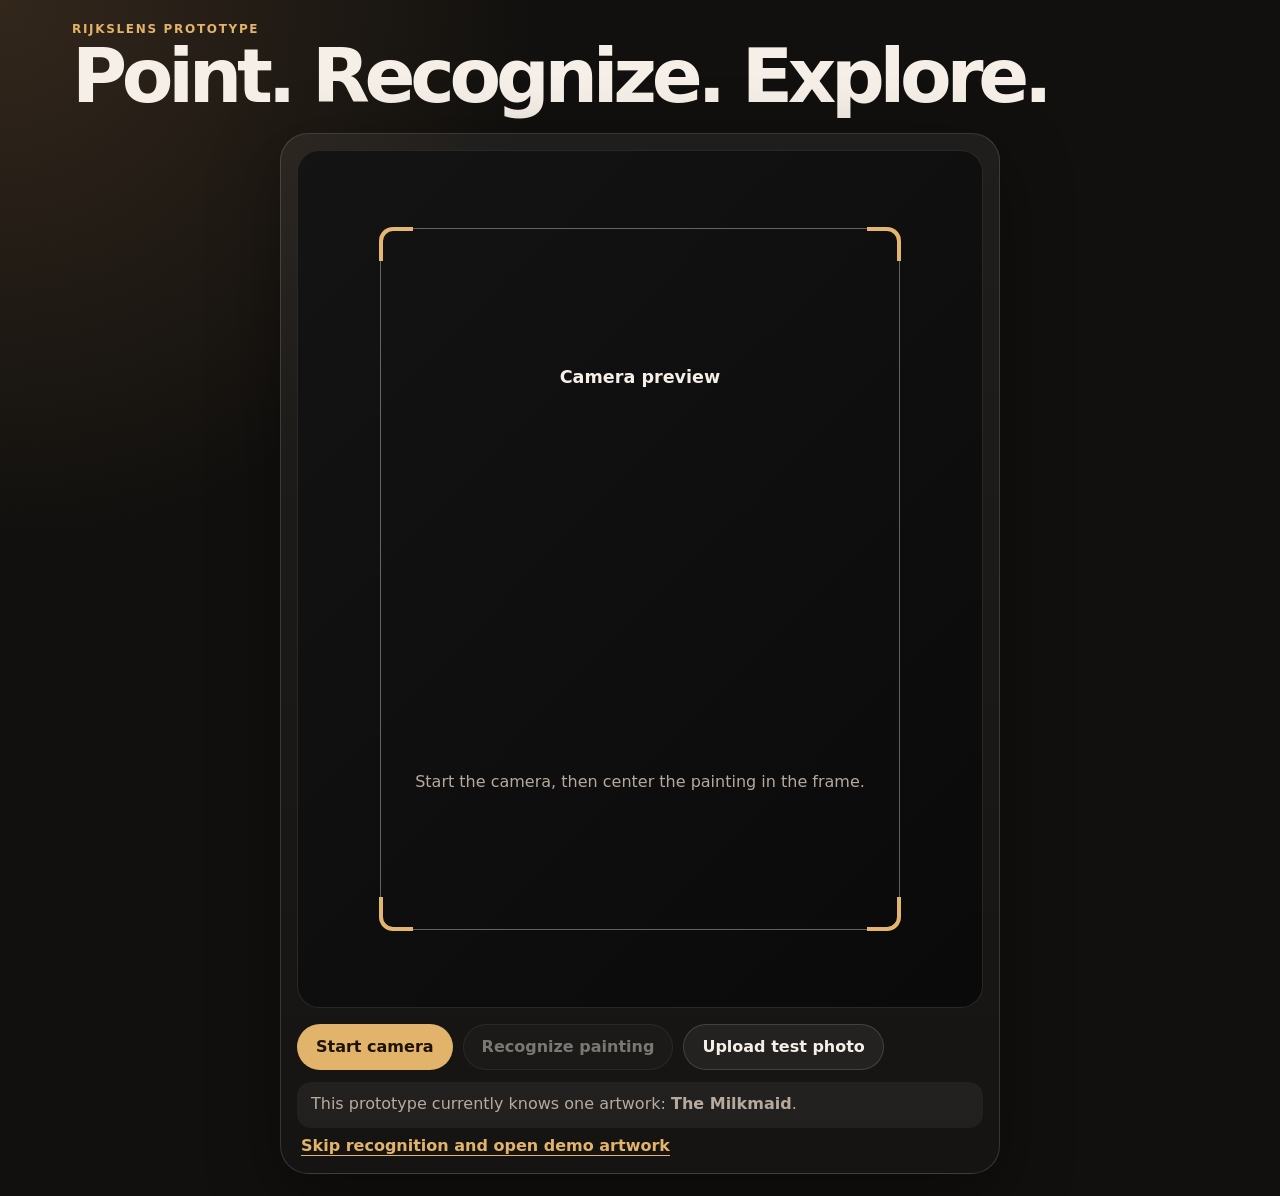
==== commit 0008ddaf: "Add files via upload" ====
--- a/index.html
+++ b/index.html
@@ -1,1366 +1,89 @@
-<!DOCTYPE html>
+<!doctype html>
 <html lang="en">
-<head>
-    <meta charset="UTF-8">
-    <meta name="viewport" content="width=device-width, initial-scale=1.0">
-    <title>🍷 The Perfect Pour: Dynamic Wine Pairing</title>
-    
-    <style>
-        /* --- General Styling --- */
-        body {
-            font-family: 'Georgia', serif;
-            margin: 0;
-            padding: 0;
-            background-color: #f8f7f4;
-            color: #333;
-            display: flex;
-            justify-content: center;
-            align-items: center;
-            min-height: 100vh;
-        }
+  <head>
+    <meta charset="utf-8" />
+    <meta name="viewport" content="width=device-width, initial-scale=1, viewport-fit=cover" />
+    <meta name="theme-color" content="#111111" />
+    <title>RijksLens Prototype</title>
+    <link rel="stylesheet" href="./styles.css" />
+  </head>
+  <body>
+    <div class="app-shell">
+      <header class="topbar">
+        <div>
+          <p class="eyebrow">RijksLens prototype</p>
+          <h1>Point. Recognize. Explore.</h1>
+        </div>
+        <button id="resetButton" class="ghost-button hidden" type="button">Scan again</button>
+      </header>
 
-        .container {
-            max-width: 800px;
-            width: 90%;
-            margin: 40px auto;
-            padding: 40px;
-            background-color: #ffffff;
-            border-radius: 15px;
-            box-shadow: 0 15px 35px rgba(0, 0, 0, 0.15);
-        }
+      <main>
+        <section id="scannerScreen" class="screen scanner-screen">
+          <div class="scanner-card">
+            <div class="camera-wrap">
+              <video id="camera" playsinline muted></video>
+              <canvas id="scanCanvas" class="hidden"></canvas>
+              <div class="scan-frame" aria-hidden="true">
+                <span></span>
+                <span></span>
+                <span></span>
+                <span></span>
+              </div>
+              <div id="cameraPlaceholder" class="camera-placeholder">
+                <strong>Camera preview</strong>
+                <span>Start the camera, then center the painting in the frame.</span>
+              </div>
+            </div>
 
-        h1 {
-            color: #8a032d;
-            text-align: center;
-            font-family: 'Playfair Display', serif;
-            margin-bottom: 10px;
-            font-size: 2.5em;
-        }
+            <div class="scanner-actions">
+              <button id="startCameraButton" class="primary-button" type="button">Start camera</button>
+              <button id="scanButton" class="secondary-button" type="button" disabled>Recognize painting</button>
+              <label class="upload-button">
+                Upload test photo
+                <input id="uploadInput" type="file" accept="image/*" />
+              </label>
+            </div>
 
-        h2 {
-            color: #555;
-            text-align: center;
-            margin-top: 5px;
-            font-weight: 300;
-            font-size: 1.1em;
-        }
+            <div id="scanStatus" class="scan-status" role="status">
+              This prototype currently knows one artwork: <strong>The Milkmaid</strong>.
+            </div>
 
-        hr {
-            border: 0;
-            height: 1px;
-            background-image: linear-gradient(to right, rgba(0, 0, 0, 0), #8a032d, rgba(0, 0, 0, 0));
-            margin: 20px 0;
-        }
-        
-        /* --- Breadcrumbs (History Navigation) --- */
-        #breadcrumbs {
-            display: flex;
-            flex-wrap: wrap;
-            gap: 8px;
-            margin-bottom: 20px;
-            justify-content: center;
-        }
+            <button id="demoButton" class="text-button" type="button">Skip recognition and open demo artwork</button>
+          </div>
+        </section>
 
-        .breadcrumb-item {
-            background-color: #eee;
-            color: #555;
-            border: 1px solid #ddd;
-            padding: 5px 12px;
-            border-radius: 20px;
-            font-size: 0.85em;
-            cursor: pointer;
-            transition: all 0.2s;
-            display: flex;
-            align-items: center;
-        }
+        <section id="artworkScreen" class="screen artwork-screen hidden">
+          <div class="artwork-info">
+            <p class="eyebrow" id="artworkMeta"></p>
+            <h2 id="artworkTitle"></h2>
+            <p id="artworkSubtitle"></p>
+          </div>
 
-        .breadcrumb-item:hover {
-            background-color: #ddd;
-            border-color: #ccc;
-        }
+          <div class="category-tabs" role="tablist" aria-label="Artwork categories">
+            <button class="category-tab active" data-category="history" role="tab" type="button">History</button>
+            <button class="category-tab" data-category="technique" role="tab" type="button">Technique</button>
+            <button class="category-tab" data-category="symbolism" role="tab" type="button">Symbolism</button>
+          </div>
 
-        .breadcrumb-item::before {
-            content: "« ";
-            margin-right: 4px;
-            color: #8a032d;
-            font-weight: bold;
-        }
+          <div class="viewer-layout">
+            <div class="painting-stage">
+              <img id="artworkImage" alt="" />
+              <div id="hotspotLayer" class="hotspot-layer"></div>
+              <div id="coordinateReadout" class="coordinate-readout hidden"></div>
+            </div>
 
-        /* --- Dynamic Control Area --- */
-        #step-prompt {
-            display: block;
-            margin-bottom: 15px;
-            font-weight: bold;
-            color: #333;
-            font-size: 1.2em;
-            text-align: center;
-        }
-        
-        .button-group {
-            display: flex;
-            flex-wrap: wrap;
-            gap: 12px;
-            justify-content: center;
-        }
-
-        .emoji-button {
-            flex-grow: 1;
-            padding: 12px 15px;
-            border: 2px solid #ccc;
-            border-radius: 10px;
-            background-color: #fff;
-            color: #333;
-            font-size: 1em;
-            cursor: pointer;
-            transition: all 0.2s ease;
-            text-align: center;
-            min-width: 130px;
-            max-width: 220px;
-            font-weight: 600;
-        }
-        
-        .emoji-button span.emoji {
-            font-size: 1.5em;
-            display: block;
-            margin-bottom: 4px;
-        }
-
-        .emoji-button:hover {
-            border-color: #b3003b;
-            background-color: #f7e0e7;
-        }
-        
-        /* Styles for Multi-Select Mode */
-        .emoji-button.multi-select-active {
-            background-color: #8a032d;
-            color: white;
-            border-color: #8a032d;
-        }
-
-        #next-step-btn {
-            background-color: #28a745;
-            color: white;
-            border: none;
-            padding: 12px 30px;
-            font-size: 1.1em;
-            border-radius: 8px;
-            cursor: pointer;
-            margin-top: 15px;
-            display: none; /* Hidden by default */
-            width: 100%;
-            max-width: 300px;
-        }
-        
-        #next-step-btn:hover {
-            background-color: #218838;
-        }
-
-        /* --- Result Area --- */
-        .result-title {
-            color: #8a032d;
-            text-align: center;
-            font-size: 1.5em;
-            margin-top: 30px;
-            margin-bottom: 10px;
-            font-weight: bold;
-            display: none; /* Hidden until result */
-        }
-
-        #result {
-            margin-top: 15px;
-            padding: 25px;
-            border: 2px solid #8a032d;
-            border-radius: 10px;
-            background-color: #fcf4f5;
-            text-align: center;
-            font-size: 1.1em;
-            color: #333;
-            display: none; /* Hidden until result */
-        }
-
-        #result strong {
-            color: #8a032d;
-            font-size: 1.2em;
-        }
-
-        #result .rationale {
-            font-style: italic;
-            font-size: 0.9em;
-            color: #555;
-            margin-top: 15px;
-            padding-top: 10px;
-            border-top: 1px dashed #ccc;
-        }
-        
-        #reset-button {
-            display: block;
-            width: 50%;
-            margin: 20px auto 0;
-            padding: 10px 20px;
-            border: none;
-            border-radius: 8px;
-            background-color: #555;
-            color: white;
-            cursor: pointer;
-            font-weight: bold;
-        }
-        
-        #reset-button:hover {
-            background-color: #333;
-        }
-        
-        /* Helper for warnings */
-        .multi-select-warning {
-            color: #d9534f;
-            font-size: 0.9em;
-            margin-top: 5px;
-            display: none;
-        }
-
-    </style>
-</head>
-<body>
-
-    <div class="container">
-        <h1>🍷 The Perfect Pour</h1>
-        <h2>Your Personal Sommelier</h2>
-        <hr>
-
-        <div id="breadcrumbs"></div>
-
-        <div id="steps-container">
-            <label id="step-prompt">1. Choose Cuisine Style:</label>
-            
-            <div class="button-group" id="button-options-container">
-                </div>
-            
-            <p id="multi-warning" class="multi-select-warning">Please select 1 or 2 options.</p>
-            <div style="text-align: center;">
-                <button id="next-step-btn">Next Step ➔</button>
-            </div>
-        </div>
-
-        <div class="result-title" id="res-title">Your Expert Pairing:</div>
-        <div id="result"></div>
+            <aside class="story-panel" aria-live="polite">
+              <p class="eyebrow" id="categoryLabel">History</p>
+              <h3 id="storyTitle">Choose a bubble</h3>
+              <p id="storyText">Tap a bubble on the painting to read the explanation. Use the three buttons above to switch between history, technique, and symbolism.</p>
+              <p id="storyDetail"></p>
+              <p id="storySource" class="source-note"></p>
+            </aside>
+          </div>
+        </section>
+      </main>
     </div>
 
-    <script>
-        // ==========================================
-        // DATA STRUCTURE
-        // ==========================================
-        
-        // Helper to keep the file shorter - I've kept the structure but focused on the Festive Data
-        const winePairings = {
-"Italian": {
-    "title": "Italian Cuisine 🇮🇹",
-    "emoji": "🇮🇹",
-    "next_prompt": "2. Choose Initial Category:",
-    "options": {
-        // LEVEL 1: Red Meat & Beef
-        "Red Meat & Beef": {
-            "user_label": "🥩 Red Meat & Beef",
-            "next_prompt": "3. Choose Preparation/Sauce Base:",
-            "options": {
-                "Heavy Wine Reduction / Stewed (Brasato, Stufato)": {
-                    "next_prompt": "4. Choose Sauce Detail:",
-                    "options": {
-                        "High Tannin / Heavy Reduction (e.g., Barolo)": { "result_specific": "Barolo (Piedmont, Nebbiolo)", "result_general": "Cabernet Sauvignon (Napa Valley) or Aged Syrah (Northern Rhône)", "rationale": "Braised beef cooked in Barolo needs a wine that matches the immense structure, high tannins, and high acidity. Barolo (or its regional equivalent, Barbaresco) is the perfect textural and flavor match. Cabernet Sauvignon offers the necessary tannin structure and deep fruit power." },
-                        "Savory / Earthy / Mushroom Focus": { "result_specific": "Brunello di Montalcino (Tuscany, Sangiovese)", "result_general": "Aged Pinot Noir (Burgundy) or Medium-Bodied Nebbiolo (Langhe)", "rationale": "Mushroom and earthy notes demand a savory, complex wine. Brunello provides structure, high acidity, and notes of leather/earth. Aged Pinot Noir offers a delicate, earthy alternative that complements the savory focus." },
-                        "Simple Tomato / Broth Base (Lower intensity)": { "result_specific": "Chianti Classico (Tuscany, Sangiovese)", "result_general": "Pinot Noir (Any region) or Light-Bodied Merlot", "rationale": "Tomato introduces high acidity, which the wine must match. Chianti Classico is the classic high-acid, savory red. Its high acidity prevents the wine from tasting flabby or metallic against the tomato base. Pinot Noir offers a high-acid, soft-tannin global alternative." },
-                        "Northern Italian Herbs / Juniper (Alto Adige)": { "result_specific": "Lagrein (Alto Adige)", "result_general": "Syrah/Shiraz (Australia/Rhône) or Zinfandel (California)", "rationale": "Juniper and Northern herbs require a deep, structured red with complementary spice and dark fruit. Lagrein is a full-bodied, often smoky, regional match. Syrah and Zinfandel are excellent alternatives due to their dark fruit, pepper, and bold structure." },
-                        "Sweet / Dried Fruit (Prunes, Figs in sauce)": { "result_specific": "Valpolicella Ripasso (Veneto)", "result_general": "Zinfandel (California) or Primitivo (Puglia)", "rationale": "Sweetness requires the wine to have concentrated fruit or a touch of residual sugar. Ripasso is made with partially dried grapes, giving it concentrated, slightly raisinated fruit that balances the subtle sweetness of dried fruits in the stew. Zinfandel/Primitivo provides the jammy fruit and spice needed." }
-                    }
-                },
-                "Grill / Roast (Bistecca alla Fiorentina)": {
-                    "next_prompt": "4. Choose Preparation Detail:",
-                    "options": {
-                        "Heavy Char / Fat (Bone-in, heavy sear)": { "result_specific": "Barolo (Piedmont, Nebbiolo)", "result_general": "Cabernet Sauvignon (Napa/Bordeaux) or Aglianico (Campania/Basilicata)", "rationale": "Heavy char and high fat demand a wine with immense tannin and acidity to cut the richness and match the char's intensity. Barolo is the ultimate structural match. Aglianico is a high-tannin Southern Italian option." },
-                        "Simple Sear / Lean (Filetto, Tagliata)": { "result_specific": "Chianti Classico Riserva (Tuscany, Sangiovese)", "result_general": "Merlot (Bordeaux/Chile) or Malbec (Argentina)", "rationale": "Leaner cuts require high-acid structure without overwhelming tannins. Chianti Classico Riserva provides complexity and high acid. Merlot and Malbec are softer alternatives that complement the meat's flavor." },
-                        "Aromatic Herbs (Rosemary/Garlic/Sage)": { "result_specific": "Morellino di Scansano (Tuscany, Sangiovese)", "result_general": "Cabernet Franc (Loire Valley) or Zinfandel (California)", "rationale": "Aromatic herbs pair beautifully with high-acid, savory, earthy reds. Morellino (coastal Sangiovese) offers this balance. Cabernet Franc and Zinfandel often exhibit complementary herbal/spicy notes." },
-                        "Served Rare / Cool Center": { "result_specific": "Dolcetto d'Alba (Piedmont)", "result_general": "Cru Beaujolais (France, Gamay) or Light-Bodied Pinot Noir", "rationale": "A rare/cool center demands a wine with bright acidity and juicy fruit, served slightly cool, with minimal tannin to avoid a metallic clash. Dolcetto is a soft, fruity, low-tannin Piedmontese red. Cru Beaujolais is the ultimate light-red alternative." },
-                        "High Pepper / Spiced Rub": { "result_specific": "Primitivo di Manduria (Puglia)", "result_general": "Zinfandel (California) or Syrah/Shiraz (Australia/Rhône)", "rationale": "High spice requires a red wine with bold, concentrated fruit and high alcohol to balance the heat. Primitivo (Zinfandel) provides the jammy fruit, spice, and structure needed to match an aggressive rub." }
-                    }
-                },
-                "Simple Pan-Sauce / Lemon / Herbs (Piccata, Saltimbocca)": {
-                    "next_prompt": "4. Choose Sauce Detail:",
-                    "options": {
-                        "High Lemon / Caper (Piccata style)": { "result_specific": "Verdicchio dei Castelli di Jesi (Marche)", "result_general": "Sauvignon Blanc (Sancerre) or Dry Riesling (Austria/Alsace)", "rationale": "High citrus acidity requires the wine to match it. Verdicchio is a high-acid, structured Italian white that handles lemon and capers beautifully. Sauvignon Blanc and Dry Riesling are globally available, highly reliable, high-acid pairings." },
-                        "High Butter / Nutty (Meunière style)": { "result_specific": "Oaked Vernaccia di San Gimignano (Tuscany)", "result_general": "Oaked Chardonnay (Burgundy/California) or Fiano di Avellino (Campania)", "rationale": "The rich, nutty brown butter demands a full-bodied white with texture, good acidity, and often subtle oak/nutty notes. Oaked Vernaccia or Fiano offers the necessary structure. Oaked Chardonnay is the classic global pairing for brown butter." },
-                        "Herbaceous / Sage / Prosciutto (Saltimbocca)": { "result_specific": "Chianti (Tuscany, Sangiovese) or Rosso di Montalcino", "result_general": "Pinot Noir (Any region) or Gamay / Beaujolais (France)", "rationale": "The savory meat, herbs, and subtle fat need a high-acid red with soft tannins. Chianti is the quintessential savory, high-acid match. Pinot Noir is a good alternative—savory, high-acid, and light enough for the meat." },
-                        "Simple Pan-Sauté / No Sauce": { "result_specific": "Soave Classico (Veneto)", "result_general": "Pinot Grigio (Alto Adige/Friuli) or Unoaked Chardonnay (Chablis)", "rationale": "A simple, clean preparation needs a neutral, crisp, unoaked white wine that won't overpower the meat. Soave is an ideal high-acid, minerally Italian choice. Pinot Grigio is the safest and most widely available neutral white." },
-                        "Sweet Wine Glaze / Onion Agrodolce": { "result_specific": "Valpolicella Ripasso (Veneto)", "result_general": "Off-Dry Riesling (Germany/Alsace) or Dry Chenin Blanc (Vouvray Sec)", "rationale": "The slight sweetness needs a wine with concentrated fruit or residual sugar, balanced by high acidity. Ripasso provides concentrated fruit. Off-Dry Riesling is the universal best choice for sweetness in savory dishes." }
-                    }
-                }
-            }
-        },
-        // LEVEL 1: Pork & Cured Meats
-        "Pork & Cured Meats": {
-            "user_label": "🐖 Pork & Cured Meats",
-            "next_prompt": "3. Choose Preparation/Focus:",
-            "options": {
-                "Cured Meats (Salumi, Prosciutto)": {
-                    "next_prompt": "4. Choose Cured Meat Detail:",
-                    "options": {
-                        "High Fat / Richness (Salami, Mortadella)": { "result_specific": "Lambrusco di Sorbara Secco (Emilia-Romagna)", "result_general": "Dry Sparkling Rosé (Cava/Prosecco) or Dry Fino Sherry", "rationale": "The high fat content of Salami demands a high-acid, refreshing wine—ideally with bubbles—to cut the richness. Dry Lambrusco (fizzy red) is the ultimate regional pairing. Dry Sparkling Rosé is an excellent alternative." },
-                        "Heavy Spice / Pepper (Spicy Salumi)": { "result_specific": "Primitivo di Manduria (Puglia) or Aglianico (Basilicata)", "result_general": "Zinfandel (California) or Shiraz/Syrah (Australia/Rhône)", "rationale": "The spice and fat need a bold, fruity red with enough structure and high alcohol to balance the heat. Primitivo (Zinfandel) is the ideal regional match due to its jammy fruit and spice. Zinfandel and Shiraz are great global alternatives." },
-                        "Simple / Delicacy (Prosciutto, Speck)": { "result_specific": "Pinot Grigio (Alto Adige) or Prosecco (Brut) (Veneto)", "result_general": "Dry Sparkling Wine (Cava/Prosecco) or Sancerre (Sauvignon Blanc)", "rationale": "The delicacy and salt of Prosciutto need a crisp, high-acid wine that enhances the flavor without overwhelming it. Sparkling wine is perfect, as the bubbles cleanse the palate of the salt. Pinot Grigio (Alto Adige) is a great high-acid still wine option." },
-                        "Game / Earthy Cure (Culatello, seasoned cuts)": { "result_specific": "Chianti Classico (Tuscany, Sangiovese) or Rosso di Montalcino", "result_general": "Pinot Noir (Burgundy/Oregon) or Cru Beaujolais (France, Gamay)", "rationale": "Earthy, seasoned cuts need a savory, high-acid red with soft tannins. Chianti is the quintessential Italian savory red. Pinot Noir provides the necessary high acidity and delicate earthy structure." },
-                        "Served with Fruit (Melon/Figs)": { "result_specific": "Moscato d'Asti (Piedmont) or Prosecco Extra Dry", "result_general": "Off-Dry Riesling (Germany/Alsace) or Demi-Sec Sparkling Wine", "rationale": "The sweetness of the fruit demands a wine with some residual sugar. Moscato d'Asti (lightly sweet, fizzy) is the perfect regional pairing. Prosecco Extra Dry is the most common accessible off-dry sparkling wine." }
-                    }
-                },
-                "Herb-Crusted / Roasted: (Heavy rosemary/sage seasoning, e.g., Arrosto)": {
-                    "next_prompt": "4. Choose Herb/Roast Detail:",
-                    "options": {
-                        "Heavy rosemary/sage seasoning, e.g., Arrosto": { "result_specific": "Chianti Rufina (Tuscany, Sangiovese) or Barbera d'Asti (Piedmont)", "result_general": "Pinot Noir (Oregon/Burgundy) or Cru Beaujolais (France, Gamay)", "rationale": "The aromatic herbs (rosemary/sage) pair beautifully with savory, earthy, and high-acid reds. The acidity of Chianti and Barbera complements the roasted meat. Pinot Noir and Beaujolais are perfect alternatives: light enough for the white meat, but savory and earthy enough to match the herb crust." }
-                    }
-                },
-                "Tomato / Red Sauce: (Light tomato base, e.g., pork shoulder in sauce)": {
-                    "next_prompt": "4. Choose Sauce Detail:",
-                    "options": {
-                        "Light tomato base, e.g., pork shoulder in sauce": { "result_specific": "Valpolicella Classico (Veneto) or Bardolino (Veneto)", "result_general": "Pinot Noir (Any region) or Light-bodied Sangiovese (Italy)", "rationale": "The tomato introduces acidity, so the wine must be high in acid but light in tannin to prevent a metallic taste. Valpolicella and Bardolino are excellent regional choices—light, high-acid, and fruity reds. Pinot Noir is the ideal global alternative due to its high acidity and soft tannins." }
-                    }
-                },
-                "Simple Sauté / Lean: (Quick-cooked, simple seasoning)": {
-                    "next_prompt": "4. Choose Preparation Detail:",
-                    "options": {
-                        "Quick-cooked, simple seasoning": { "result_specific": "Vermentino di Sardegna (Sardinia) or Soave Classico (Veneto)", "result_general": "Pinot Grigio (Alto Adige/Friuli) or Unoaked Chardonnay (Chablis)", "rationale": "A lean, simply seasoned dish requires a wine that is crisp, refreshing, and unoaked so it doesn't overpower the meat's subtle flavor. Vermentino and Soave are perfect Italian matches. Pinot Grigio is the most widely available, light, and crisp wine for a simple pairing." }
-                    }
-                },
-                "Smoked / Cured: (Smoked pork chop or heavily cured preparation)": {
-                    "next_prompt": "4. Choose Smoking/Curing Detail:",
-                    "options": {
-                        "Smoked pork chop or heavily cured preparation": { "result_specific": "Lagrein (Alto Adige) or Teroldego Rotaliano (Trentino)", "result_general": "Zinfandel (California) or Syrah/Shiraz (Australia/Rhône)", "rationale": "The intense, savory flavors of smoke and cure require a red wine with deep fruit, spice, and structure. Lagrein and Teroldego are dark, often smoky Northern Italian reds. Zinfandel is the best global alternative, as its jammy fruit, spice, and slight sweetness are a perfect foil for the smoky, fatty flavor of cured pork." }
-                    }
-                }
-            }
-        },
-        // LEVEL 1: Game & Offal
-        "Game & Offal": {
-            "user_label": "🦌 Game & Offal",
-            "next_prompt": "3. Choose Preparation/Style:",
-            "options": {
-                "Game (Cinghiale, Capriolo, Lepre)": {
-                    "next_prompt": "4. Choose Detail:",
-                    "options": {
-                        "Heavy Wine Reduction / Stewed: (Braised in red wine, e.g., Cinghiale)": { "result_specific": "Brunello di Montalcino (Tuscany, Sangiovese) or Taurasi (Campania, Aglianico)", "result_general": "Cabernet Sauvignon (Bordeaux/Napa Valley) or Rhône Valley Syrah (Hermitage/Côte-Rôtie)", "rationale": "Braised game needs a wine that is powerful and savory, with high tannins and acidity to cut the rich stewing liquid and intense flavor of the meat. Brunello is a massive, age-worthy wine that stands up perfectly. Syrah is an excellent alternative due to its deep color, full body, and classic savory, smoky, and peppery notes." },
-                        "Earthy / Truffle: (Served with polenta or sauce rich in mushroom/truffle)": { "result_specific": "Barolo (Piedmont, Nebbiolo) or Aged Nebbiolo", "result_general": "Aged Pinot Noir (Burgundy or Oregon) or Medium-Dry Sherry (Amontillado)", "rationale": "The earthy, savory, and umami flavors of truffle and mushroom are best matched by the complex, tertiary notes (forest floor, leather, tobacco) found in aged, high-quality reds. Barolo is the perfect regional match. Aged Pinot Noir offers a similar delicate, earthy complexity globally." },
-                        "Fruit / Sweet-Sour (Agrodolce): (Glazed with cherry, prune, or vinegar/sugar)": { "result_specific": "Valpolicella Ripasso (Veneto) or Zinfandel (Apulia, Primitivo)", "result_general": "Medium-Dry Zinfandel (California) or Off-Dry Riesling (Germany/Alsace)", "rationale": "The sweet-sour balance requires a wine that is slightly fruity or has a touch of residual sugar to handle the sweetness, alongside high acidity to cut the fat and vinegar. Ripasso is concentrated and fruity. Zinfandel (especially Primitivo) is ideal, as its ripe, jammy fruit and spice naturally complement fruit reductions." },
-                        "Simple Roast / Grill: (Roasted or grilled with light seasoning)": { "result_specific": "Chianti Classico (Tuscany, Sangiovese) or Vino Nobile di Montepulciano (Tuscany)", "result_general": "Malbec (Argentina) or Merlot (Bordeaux/Chile)", "rationale": "When the preparation is simple, the pairing focuses on the meat's inherent gamey flavor. It needs a high-acid red with prominent savory/earthy notes but tannins that aren't overwhelming. Chianti Classico is high in acid and earthiness. Malbec is a good, structured alternative with dark fruit and a subtle earthy finish." },
-                        "Rich Pâté / Terrine: (Pressed meat dish, highly spiced)": { "result_specific": "Recioto della Valpolicella (Sweet Red) or Vin Santo (Sweet Fortified)", "result_general": "Late Harvest Zinfandel (California) or Dry Amontillado Sherry (Spain)", "rationale": "Rich, heavily spiced, and often cold pressed game meats require a wine that can cut through the extreme richness (high fat/seasoning). A sweet/fortified red like Recioto is a stunning, classic pairing, as the sweetness balances the intense savoriness. A Dry Amontillado Sherry is a fantastic alternative for the savory, nutty richness of pâté." }
-                    }
-                },
-                "Offal (Fegato, Trippa, Salsiccia)": {
-                    "next_prompt": "4. Choose Detail:",
-                    "options": {
-                        "Heavy Butter / Cream: (High-fat preparation)": { "result_specific": "Pinot Bianco (Alto Adige/Trentino) or Oaked Vernaccia di San Gimignano (Tuscany)", "result_general": "Oaked Chardonnay (Burgundy or California) or Viognier (Rhône Valley)", "rationale": "The extreme richness and fat of a heavy cream/butter sauce must be cut by a full-bodied white wine with good acidity. Pinot Bianco and Oaked Chardonnay provide the necessary weight and structure, cleansing the palate while complementing the savory character of the meat." },
-                        "High Acidity / Vinegar: (Fegato alla Veneziana, with onions and vinegar)": { "result_specific": "Valpolicella Classico (Veneto) or Bardolino (Veneto)", "result_general": "Pinot Noir (Burgundy or Oregon) or Gamay / Beaujolais (France)", "rationale": "The acidity from vinegar and the high iron content of liver require a wine with high acidity and very low tannins to prevent a bitter, metallic clash. Valpolicella and Bardolino are light, high-acid regional reds. Pinot Noir and Gamay are the best global alternatives due to their high acidity and soft, approachable tannins." },
-                        "Grill / Charred Sausage: (Fatty sausage, intense grill char)": { "result_specific": "Lagrein (Alto Adige) or Primitivo (Puglia)", "result_general": "Zinfandel (California) or Syrah/Shiraz (Rhône Valley/Australia)", "rationale": "The intense fat and char need a bold, structured red wine with deep fruit and spice to match the power of the dish. Lagrein and Primitivo (Zinfandel) are powerful, dark, and often smoky Italian reds. Zinfandel is the ideal global alternative, as its concentrated fruit and robust body stand up to the high-fat and smoky flavors perfectly." },
-                        "Simple Fry / Light Seasoning: (Quickly fried/sautéed with light herbs)": { "result_specific": "Vermentino di Sardegna (Sardinia) or Gavi (Cortese) (Piedmont)", "result_general": "Pinot Grigio (Alto Adige/Friuli) or Sauvignon Blanc (Chile)", "rationale": "Simple preparations need a crisp, unoaked white wine that is high in acid and refreshing. Vermentino offers coastal minerality, while Gavi is known for its clarity. Pinot Grigio is the most widely available, reliable neutral white for cleansing the palate of the light oil and refreshing the simple seasoning." },
-                        "Tomato / Broth Base: (Cooked in a light sauce, e.g., Trippa in umido)": { "result_specific": "Chianti (Tuscany, Sangiovese) or Rosso di Montalcino (Tuscany)", "result_general": "Pinot Noir (Any region) or Sangiovese (General Italian)", "rationale": "The presence of tomato introduces high acidity, which the wine must match. The offal/rich cuts add intensity. This demands a high-acid, savory red. Chianti is the classic regional choice for tomato-based, rustic dishes. Pinot Noir is a good alternative—savory, high-acid, and light enough not to overpower the broth." }
-                    }
-                }
-            }
-        },
-        // LEVEL 1: Poultry
-        "Poultry": {
-            "user_label": "🐔 Poultry",
-            "next_prompt": "3. Choose Preparation/Style:",
-            "options": {
-                "Duck / Fowl": {
-                    "next_prompt": "4. Choose Detail:",
-                    "options": {
-                        "Fatty Duck / Goose: (Skin on, high-fat content)": { "result_specific": "Pinot Noir (Alto Adige/Trentino) or Barbera d'Alba (Piedmont)", "result_general": "Pinot Noir (Burgundy or Oregon) or Cru Beaujolais (France, Gamay)", "rationale": "Fatty duck/goose requires a high-acid, savory red wine with soft tannins to cut the rich fat without overpowering the meat. Pinot Noir (both Italian and global) is the definitive choice for duck due to its high acidity, bright cherry fruit, and subtle earthy/savory notes." }
-                    }
-                },
-                "Chicken / Turkey": {
-                    "next_prompt": "4. Choose Detail:",
-                    "options": {
-                        "Simple Roast / Chicken: (Chicken under a brick, simple oven roast)": { "result_specific": "Vermentino di Sardegna (Sardinia) or Lugana (Veneto/Lombardy)", "result_general": "Unoaked Chardonnay (Chablis, France) or Pinot Grigio (Friuli/Alto Adige)", "rationale": "A simple roast focuses on the poultry's subtle flavor and skin texture. It needs a refreshing, medium-bodied white that won't compete. Vermentino and Lugana have the body. Unoaked Chardonnay offers a versatile, crisp, and clean pairing that provides enough structure to match the oven roast." },
-                        "Tomato / Olive Sauce: (Cacciatore style or stewed with olives)": { "result_specific": "Chianti Classico (Tuscany, Sangiovese) or Rosso di Montalcino (Tuscany)", "result_general": "Pinot Noir (Any region) or Medium-bodied Merlot (Chile/Italy)", "rationale": "The high acidity of the tomato sauce requires a high-acid wine. The savory olives and chicken need an earthy component. Chianti is the quintessential high-acid, savory red for tomato-based rustic dishes. Pinot Noir is a reliable low-tannin, high-acid alternative that handles both the tomato and the poultry." },
-                        "Herbaceous / Lemon: (Heavy rosemary, sage, and lemon, e.g., Pollo al mattone)": { "result_specific": "Soave Classico (Veneto) or Sauvignon Blanc (Alto Adige)", "result_general": "Sauvignon Blanc (Sancerre, France) or Verdejo (Spain)", "rationale": "The intense herbs and lemon demand a crisp white wine with complementary herbaceous and citrus notes. Sauvignon Blanc (Sancerre or Italian Alto Adige) is globally recognized for its ability to match high acidity and 'green' flavors. Soave is a great Italian option for balancing the lemon." },
-                        "Cream / Butter Pan Sauce: (Rich sauce base from the pan drippings)": { "result_specific": "Fiano di Avellino (Campania) or Oaked Chardonnay (Tuscany or Alto Adige)", "result_general": "Oaked Chardonnay (California/Burgundy) or Viognier (Rhône Valley)", "rationale": "The high-fat content of the cream/butter sauce needs a full-bodied white wine with good acidity and texture. Oaked Chardonnay (or a textural white like Fiano) provides the necessary weight and richness to complement the sauce, while the acidity keeps the palate refreshed." }
-                    }
-                }
-            }
-        },
-        // LEVEL 1: Seafood
-        "Seafood": {
-            "user_label": "🐟 Seafood",
-            "next_prompt": "3. Choose Preparation/Fish Type:",
-            "options": {
-                "Italian Grilled fish": {
-                    "next_prompt": "4. Choose Detail:",
-                    "options": {
-                        "Simple Grill / Salt: (Simply grilled or baked Branzino)": { "result_specific": "Vermentino di Sardegna (Sardinia) or Gavi (Cortese) (Piedmont)", "result_general": "Pinot Grigio (Alto Adige/Friuli) or Unoaked Chardonnay (Chablis, France)", "rationale": "Simple preparation demands a crisp, unoaked white wine with excellent minerality and refreshing acidity that won't overshadow the fish's delicate flavor. Vermentino is the classic coastal match. Pinot Grigio is the most widely available, reliable neutral choice." },
-                        "High Acid / Citrus: (Heavy lemon, white wine sauce, e.g., Sole Meunière style)": { "result_specific": "Verdicchio dei Castelli di Jesi (Marche) or Falanghina (Campania)", "result_general": "Sauvignon Blanc (Sancerre/New Zealand) or Dry Riesling (Austria)", "rationale": "The wine must match the dish's high acidity. The best wines here are bone-dry, very high-acid whites. Verdicchio and Falanghina are superb Italian choices that handle citrus well. Sauvignon Blanc and Dry Riesling are globally available, highly reliable, high-acid pairings." },
-                        "Green Herbs / Pesto: (Basil, parsley, or light pesto seasoning)": { "result_specific": "Gavi (Cortese) (Piedmont) or Soave Classico (Veneto)", "result_general": "Sauvignon Blanc (Sancerre, France) or Verdejo (Spain)", "rationale": "The wine must match the herbaceous/green aromas. Unoaked, crisp whites with subtle savory or herbal notes are ideal. Gavi is known for its clarity and affinity for herbs. Sauvignon Blanc is the global benchmark for complementing herbaceous flavors." },
-                        "Light Tomato / Vegetable: (Simple sauce with capers and olives)": { "result_specific": "Rosato (Rosé) del Salento (Puglia) or Cirò Bianco (Calabria)", "result_general": "Dry Rosé (Provence/Bandol) or Albariño (Rías Baixas, Spain)", "rationale": "The presence of tomato and savory olives/capers requires a slightly more structured white or a savory rosé to bridge the acidity and the umami. Italian Rosato is a perfect savory choice. Albariño is a great white alternative, as its high acid and slight bitterness work well with olives." },
-                        "Fry / Battered: (Fritto Misto style or lightly fried fish)": { "result_specific": "Prosecco (Brut) (Veneto) or Franciacorta Brut (Lombardy)", "result_general": "Dry Sparkling Wine (Cava or Méthode Traditionnelle) or Pinot Grigio (General)", "rationale": "Fried food demands a high-acid, highly refreshing wine—ideally with bubbles—to cut through the oiliness and cleanse the palate. Prosecco is the classic regional choice. Any dry, high-quality sparkling wine is a fantastic alternative for fried items." }
-                    }
-                },
-                "Rich / Meaty Fish (Tuna, Swordfish)": {
-                    "next_prompt": "4. Choose Detail:",
-                    "options": {
-                        "Rich Oil / Garlic: (Heavy garlic, chili, or strong olive oil base)": { "result_specific": "Fiano di Avellino (Campania) or Verdicchio dei Castelli di Jesi Riserva (Marche)", "result_general": "Oaked Chardonnay (California/Macon, France) or White Rioja (Spain)", "rationale": "The high oil, garlic, and savory intensity require a full-bodied white with structure and texture to match the richness. Fiano and Verdicchio Riserva offer the necessary weight. Oaked Chardonnay provides complementary savory notes and a fuller body to stand up to the strong flavor base." },
-                        "Seared / Tuna Steak: (Cooked rare, focus on the meaty texture)": { "result_specific": "Etna Rosso (Sicily, Nerello Mascalese) or Rosso di Montalcino (Tuscany)", "result_general": "Pinot Noir (Oregon or Burgundy) or Cru Beaujolais (France, Gamay)", "rationale": "The meaty texture of seared tuna is one of the few fish dishes that can handle a light red wine. We need a high-acid, savory, low-tannin red. Etna Rosso is perfect—structured, savory, and served slightly cool. Pinot Noir is the ideal global alternative for its light body and savory complexity." },
-                        "Tomato / Red Wine Base: (Heavy sauce or base, e.g., tuna stew)": { "result_specific": "Etna Rosso (Sicily, Nerello Mascalese) or Aglianico del Vulture (Basilicata)", "result_general": "Pinot Noir (Any region) or Structured Dry Rosé (Bandol, France)", "rationale": "The tomato/red wine base introduces significant acidity. This demands a high-acid, savory, low-tannin red or a very full-bodied rosé. Etna Rosso again excels at bridging fish savoriness with tomato acidity. Structured Rosé offers the body and acidity needed without the metallic risk of strong red wine tannins." },
-                        "Herb Crust / Savory: (Pistachio or heavy herb crust, e.g., swordfish)": { "result_specific": "Vermentino di Sardegna (Sardinia) or Gavi (Cortese) (Piedmont)", "result_general": "Sauvignon Blanc (Sancerre, France) or Pinot Gris (Alsace)", "rationale": "The herbaceous/nutty crust demands a wine with pronounced aromatic intensity and high acidity. Vermentino and Gavi are crisp and aromatic. Sauvignon Blanc is excellent for the herbs, while a slightly richer Pinot Gris works well with a nutty, textured crust." },
-                        "Simple Grill / Roast: (Simple cooking, focus on the fish flavor)": { "result_specific": "Lugana (Veneto/Lombardy, Turbiana) or Greco di Tufo (Campania)", "result_general": "Unoaked Chardonnay (Chablis, France) or Pinot Grigio (Friuli/Alto Adige)", "rationale": "The simple preparation demands a wine that enhances the fish's natural flavor without overpowering it. Lugana and Greco di Tufo are full-flavored, high-acid Italian whites. Unoaked Chardonnay provides the perfect medium body, clarity, and structure to match the quality of the simply prepared fish." }
-                    }
-                },
-                "Small / Oily Fish (Anchovy, Sardine)": {
-                    "next_prompt": "4. Choose Detail:",
-                    "options": {
-                        "Grill / Charred: (Intense smoky flavor from grilling)": { "result_specific": "Vermentino di Sardegna (Sardinia) or Etna Bianco (Sicily, Carricante)", "result_general": "Sauvignon Blanc (Sancerre, France) or Albariño (Rías Baixas, Spain)", "rationale": "The smoke and high oil content demand a bone-dry, very high-acid white with strong minerality to cut through the fat. Vermentino is a coastal, high-acid option. Sauvignon Blanc and Albariño provide the crisp, often smoky/herbaceous contrast needed to handle the grill flavor." },
-                        "Heavy Tomato / Spice: (Cooked in a rich, spicy red sauce)": { "result_specific": "Rosato (Rosé) del Salento (Puglia) or Cirò Rosso (Calabria, Gaglioppo)", "result_general": "Pinot Noir (Any region) or Structured Dry Rosé (Bandol/Tavel, France)", "rationale": "The combination of oil, tomato acidity, and spice is best met by a robust, savory rosé or a very light red. Italian Rosato has the body and savory profile. Pinot Noir is a good alternative—low in tannin and high in acid—to handle the acidity and the rich oil without clashing with the spice." },
-                        "High Acidity / Vinegar: (Served with pickled vegetables or a strong vinegar dressing)": { "result_specific": "Verdicchio dei Castelli di Jesi (Marche) or Falanghina (Campania)", "result_general": "Dry Riesling (Austria or Alsace) or Sauvignon Blanc (Chile)", "rationale": "The wine must match the vinegar's acidity. This requires a white wine with extremely high natural acidity. Verdicchio and Falanghina are superb Italian high-acid whites. Dry Riesling is the global benchmark for pairing with high acidity and strong flavor contrasts." },
-                        "Simple Fry / Light Batter: (Fried anchovies or sardines)": { "result_specific": "Prosecco (Brut) (Veneto) or Franciacorta Brut (Lombardy)", "result_general": "Dry Sparkling Wine (Cava or Méthode Traditionnelle) or Pinot Grigio (General)", "rationale": "Fried food requires bubbles and high acid to slice through the oiliness. Prosecco is the classic, regional, refreshing pairing. Any high-quality Dry Sparkling Wine provides the necessary acidity and effervescence to cleanse the palate." },
-                        "Served Raw / Cured: (Anchovies/Sardines cured in oil, served raw)": { "result_specific": "Dry Sherry (Fino/Manzanilla) (Spain) or Vermentino di Sardegna (Sardinia)", "result_general": "Albariño (Rías Baixas, Spain) or Fino Sherry (Any available brand)", "rationale": "The intense salt and umami of cured fish are perfectly matched by the nutty, savory, dry, and highly saline profile of Fino Sherry (a common pairing in Southern Spain, and excellent with cured fish). Vermentino and Albariño are great white wine alternatives that offer high salinity and minerality to handle the salt." }
-                    }
-                },
-                "Shellfish (Vongole, Mussels, Shrimp)": {
-                    "next_prompt": "4. Choose Detail:",
-                    "options": {
-                        "Simple Steam / Raw: (Oysters, simple steamed mussels/clams)": { "result_specific": "Vermentino di Sardegna (Sardinia) or Gavi (Cortese) (Piedmont)", "result_general": "Muscadet Sèvre et Maine (Loire Valley, France) or Albariño (Rías Baixas, Spain)", "rationale": "Raw/Steamed shellfish is the purest expression of the sea, demanding a bone-dry, razor-sharp white with intense minerality and salinity. Vermentino is the ideal high-acid Italian coastal white. Muscadet is the traditional, classic pairing for oysters due to its neutrality and mineral quality." },
-                        "Garlic / Chili Oil: (Sautéed in a strong garlic and chili oil base)": { "result_specific": "Falanghina (Campania) or Verdicchio dei Castelli di Jesi (Marche)", "result_general": "Sauvignon Blanc (New Zealand/Chile) or Off-Dry Riesling (Germany/Alsace)", "rationale": "The high heat from chili and strong garlic requires a wine with high acidity and good aromatic intensity, ideally with low tannin. Falanghina and Verdicchio have the necessary structure. Off-Dry Riesling is the best alternative for chili, as its slight sweetness expertly soothes the heat." },
-                        "Tomato / Wine Broth: (Mussels/clams in a light red/white wine broth)": { "result_specific": "Rosato (Rosé) del Salento (Puglia) or Grechetto (Umbria)", "result_general": "Dry Rosé (Provence/Bandol) or Albariño (Rías Baixas, Spain)", "rationale": "The tomato broth introduces acidity, which is difficult for delicate white wines. A structured, savory Italian Rosato is the perfect bridge, offering the body of a light red and the acidity of a white. Albariño is an excellent white alternative, with enough body and high acid to handle the tomato." },
-                        "Cream / Rich Base: (Mussels in a light cream sauce)": { "result_specific": "Lugana (Veneto/Lombardy, Turbiana) or Oaked Chardonnay (Alto Adige)", "result_general": "Oaked Chardonnay (Burgundy or California) or Viognier (Rhône Valley)", "rationale": "The light cream sauce needs a white wine with more body and texture to match the richness, but still enough acidity to cleanse the palate. Lugana provides good structure. Oaked Chardonnay is the reliable, globally available choice, offering the necessary weight and savory complexity." },
-                        "Simple Grill / Skewers: (Grilled prawns/shrimp, scampi style)": { "result_specific": "Greco di Tufo (Campania) or Vermentino di Sardegna (Sardinia)", "result_general": "Sauvignon Blanc (Sancerre, France) or Pinot Gris (Alsace)", "rationale": "Grilled shellfish has a smoky element and a firm texture. It needs a crisp white with good structure and aromatic complexity. Greco di Tufo is a complex, flavorful Southern Italian white. Sauvignon Blanc and Pinot Gris are reliable alternatives, offering the body and flavor needed to complement the grilling process." }
-                    }
-                }
-            }
-        },
-        // LEVEL 1: Appetizers & Pizza
-        "Appetizers & Pizza": {
-            "user_label": "🍕 Appetizers & Pizza",
-            "next_prompt": "3. Choose Preparation/Focus:",
-            "options": {
-                "Pizza - Classic / Simple": {
-                    "next_prompt": "4. Choose Detail:",
-                    "options": {
-                        "Simple / Neutral: (Margherita or simple Napoletana)": { "result_specific": "Lambrusco Grasparossa di Castelvetro Secco (Emilia-Romagna) or Valpolicella Classico (Veneto)", "result_general": "Dry Sparkling Rosé (Prosecco, Cava) or Pinot Noir (Any region)", "rationale": "The high acidity of the tomato demands a high-acid wine with light body and low tannins. Lambrusco Secco (dry, fizzy red) is the ultimate, refreshing, palate-cleansing regional match. Pinot Noir and Dry Sparkling Rosé are excellent alternatives that deliver the required acidity without clashing with the subtle flavors." },
-                        "High Spice / Chili: (Diavola or crushed red pepper)": { "result_specific": "Dolcetto d'Alba (Piedmont) or Aglianico del Vulture (Basilicata)", "result_general": "Zinfandel (California) or Off-Dry Riesling (Germany/Alsace)", "rationale": "Spice needs wines that are low in alcohol/tannin (to avoid amplifying heat) and often slightly fruity. Dolcetto is a soft, fruity, low-tannin red. Off-Dry Riesling is the global classic for spice, as its touch of sweetness calms the heat, while Zinfandel's bold fruit works well with rich, spicy meat (like pepperoni)." },
-                        "Savory / Anchovy: (Napoli style, with high salt/umami from anchovies)": { "result_specific": "Rosato (Rosé) del Salento (Puglia) or Greco di Tufo (Campania)", "result_general": "Albariño (Rías Baixas, Spain) or Manzanilla Sherry (Spain)", "rationale": "The intense salt and umami of anchovies need a high-acid, savory wine with a strong mineral backbone. Italian Rosato is a perfect savory, structured choice. Albariño and Manzanilla Sherry (dry, savory, and highly saline) are globally recognized, excellent pairings for high-salt seafood." },
-                        "Rich Cheese / Buffalo: (Mozzarella di Bufala, higher fat content)": { "result_specific": "Fiano di Avellino (Campania) or Lugana (Veneto/Lombardy)", "result_general": "Unoaked Chardonnay (Chablis, France) or Sauvignon Blanc (Sancerre, France)", "rationale": "The higher fat content of Buffalo Mozzarella requires a white wine with more body and structure to match the richness. Fiano offers the required weight and acidity. Unoaked Chardonnay provides enough body and structure to handle the creamy texture without clashing with the tomato." }
-                    }
-                },
-                "Pizza - Meat / Salumi": {
-                    "next_prompt": "4. Choose Detail:",
-                    "options": {
-                        "Cured / Spicy: (Pepperoni, spicy Salami, high fat and spice)": { "result_specific": "Aglianico del Vulture (Basilicata) or Primitivo (Puglia)", "result_general": "Zinfandel (California) or Syrah/Shiraz (Rhône Valley/Australia)", "rationale": "The high fat, salt, and spice demand a bold, fruity red with enough structure and acidity. Primitivo (Zinfandel) is the perfect regional match—its jammy fruit and spice notes are delicious with cured meat. Zinfandel and Syrah are excellent alternatives that can handle the intensity and richness." },
-                        "Cooked / Savory: (Prosciutto Cotto, Ham, less spice, more savory)": { "result_specific": "Valpolicella Ripasso (Veneto) or Chianti Classico (Tuscany)", "result_general": "Merlot (Bordeaux/Chile) or Sangiovese (General Italian)", "rationale": "Cooked ham is savory but less fatty than cured meat. It needs a high-acid, medium-bodied red. Ripasso offers concentrated savory fruit, while Chianti provides high acid and structure. Merlot is a widely available, soft-tannin, medium-bodied red that pairs beautifully with savory cooked ham." },
-                        "Sausage / Fennel: (Ground pork sausage, often with fennel/herb spice)": { "result_specific": "Aglianico del Vulture (Basilicata) or Montepulciano d'Abruzzo", "result_general": "Zinfandel (California) or Cru Beaujolais (France, Gamay)", "rationale": "The distinctive fennel/herb spice in Italian sausage requires a savory red wine with good acidity and structure. Aglianico and Montepulciano are classic, savory Italian reds. Zinfandel's jammy, spicy notes are a traditional and excellent complement to pork and fennel sausage." },
-                        "Rich Cheese Added: (Gorgonzola or strong Pecorino)": { "result_specific": "Barbera d'Asti Superiore (Piedmont) or Aglianico (Basilicata)", "result_general": "Oaked Chardonnay (California/Burgundy) or Full-bodied Zinfandel (California)", "rationale": "The pungent, intense flavor of Gorgonzola/Pecorino needs a wine with strong acidity (to cut the fat) and enough flavor intensity to match the cheese. Barbera offers excellent acidity. Oaked Chardonnay is a great white alternative, providing the necessary body and savory notes. Zinfandel, in this case, would stand up to the intensity of the cheese." }
-                    }
-                },
-                "Pizza - Vegetable / Herb": {
-                    "next_prompt": "4. Choose Detail:",
-                    "options": {
-                        "Heavy Cheese / Cream: (Quattro Formaggi, Taleggio, or strong white sauce)": { "result_specific": "Fiano di Avellino (Campania) or Oaked Vernaccia di San Gimignano (Tuscany)", "result_general": "Oaked Chardonnay (Burgundy or California) or White Rioja (Spain)", "rationale": "The intense fat and savory flavor of the multiple rich cheeses demand a full-bodied white wine with structure and good acidity. Fiano offers the required weight and acidity. Oaked Chardonnay is a perfect global alternative, as its texture and savory, subtle nutty notes complement the rich cheese." },
-                        "Potato / Rosemary: (Simple, savory, high-starch base)": { "result_specific": "Lugana (Veneto/Lombardy, Turbiana) or Pinot Bianco (Alto Adige)", "result_general": "Pinot Gris (Alsace) or Pinot Grigio (Friuli/Alto Adige)", "rationale": "The high-starch and subtle aromatic rosemary require a crisp, dry white with good body to match the potato's weight. Lugana and Pinot Bianco are excellent structural whites. Pinot Gris (Alsace) offers the needed body and sometimes subtle spice that complements the rosemary." },
-                        "Earthy / Truffle: (Truffle oil, Porcini mushrooms, or earthy greens)": { "result_specific": "Aged Barolo or Barbaresco (Piedmont, Nebbiolo) or Older Chianti Classico (Tuscany)", "result_general": "Aged Pinot Noir (Burgundy or Oregon) or Cru Beaujolais (France, Gamay)", "rationale": "The distinct, savory truffle and earthy mushroom flavors are best matched by the complex, savory, tertiary notes of aged, high-quality red wines. Barolo is the classic regional match. Aged Pinot Noir is the excellent global alternative, sharing the necessary complexity and soft tannins." },
-                        "Herb Pesto / Green: (Strong basil, arugula, or green sauce base)": { "result_specific": "Gavi (Cortese) (Piedmont) or Vermentino di Sardegna (Sardinia)", "result_general": "Sauvignon Blanc (Sancerre/New Zealand) or Verdejo (Spain)", "rationale": "The intense, aromatic green herbs require a wine with complementary herbaceous and citrus notes, and high acidity. Gavi and Vermentino are crisp, aromatic Italian whites. Sauvignon Blanc is the global benchmark, with its classic 'green' and grassy notes perfectly matching basil and arugula." }
-                    }
-                },
-                "Pizza - Seafood": {
-                    "next_prompt": "4. Choose Detail:",
-                    "options": {
-                        "Shellfish / Salty: (Vongole, Mussels, high salinity)": { "result_specific": "Vermentino di Sardegna (Sardinia) or Greco di Tufo (Campania)", "result_general": "Albariño (Rías Baixas, Spain) or Muscadet Sèvre et Maine (Loire Valley)", "rationale": "The high salinity of the shellfish demands a bone-dry, high-acid white wine with intense minerality. Vermentino is the classic, structured coastal white. Albariño is an excellent alternative, offering high acid and a slight savory component perfect for clams and mussels." },
-                        "Shrimp / Zucchini: (Light, delicate seafood/vegetable combination)": { "result_specific": "Soave Classico (Veneto, Garganega) or Gavi (Cortese) (Piedmont)", "result_general": "Pinot Grigio (Alto Adige/Friuli) or Sauvignon Blanc (Sancerre, France)", "rationale": "This delicate, light topping requires a crisp, unoaked white that won't overpower the subtle flavors. Soave and Gavi are ideal light-bodied Italian matches. Pinot Grigio is the most widely available, reliable, neutral choice to complement the delicacy of shrimp and zucchini." },
-                        "Lemon / Citrus: (Sauce or seasoning with pronounced lemon/citrus)": { "result_specific": "Verdicchio dei Castelli di Jesi (Marche) or Falanghina (Campania)", "result_general": "Sauvignon Blanc (New Zealand/Chile) or Dry Riesling (Austria)", "rationale": "The wine must match the high acidity of the lemon/citrus seasoning to prevent the wine from tasting flat. Verdicchio and Falanghina are excellent Italian high-acid whites. Sauvignon Blanc is a globally available, highly acidic option that complements citrus and herbaceous notes perfectly." },
-                        "Herbaceous / Garlic: (Heavy parsley/garlic, e.g., in a Vongole topping)": { "result_specific": "Gavi (Cortese) (Piedmont) or Vermentino di Sardegna (Sardinia)", "result_general": "Sauvignon Blanc (Sancerre, France) or Verdejo (Spain)", "rationale": "The high concentration of green herbs and garlic demands an unoaked, highly aromatic white wine. Gavi and Vermentino offer the necessary acidity and aromatic intensity. Sauvignon Blanc is the ideal global match, known for its complementary herbal and citrus aromas." }
-                    }
-                },
-                "Apparativo": {
-                    "next_prompt": "4. Choose Focus:",
-                    "options": {
-                        "Cured Meat Focus: (Heavy prosciutto, salami, or coppa, high fat/salt)": { "result_specific": "Lambrusco Grasparossa di Castelvetro Secco (Emilia-Romagna) or Sangiovese Rosato (Tuscany)", "result_general": "Dry Sparkling Rosé (Prosecco, Cava) or Cru Beaujolais (France, Gamay)", "rationale": "The high fat and salt of cured meats demand a wine that is high-acid, savory, and extremely refreshing. Dry Lambrusco is the ultimate regional choice—its bubbles and high acidity cut the fat brilliantly. Sparkling Rosé or a light, high-acid, savory red like Beaujolais are excellent, versatile alternatives." },
-                        "Cheese & Nut Focus: (Hard cheese, walnuts, almonds)": { "result_specific": "Verdicchio dei Castelli di Jesi Riserva (Marche) or Fiano di Avellino (Campania)", "result_general": "Oaked Chardonnay (Burgundy or California) or Sauvignon Blanc (Sancerre, France)", "rationale": "The savory, nutty, and slightly umami flavors of hard cheese and nuts pair well with structured, full-bodied white wines. Verdicchio Riserva and Fiano offer the necessary texture and complexity. Oaked Chardonnay is a great alternative, providing a complementary creamy/nutty texture and good acidity." },
-                        "Olive / Pickle Focus: (Heavy marinated olives, artichokes, high brine/acid)": { "result_specific": "Verdicchio dei Castelli di Jesi (Marche) or Falanghina (Campania)", "result_general": "Dry Sherry (Fino/Manzanilla) (Spain) or Sauvignon Blanc (Sancerre, France)", "rationale": "The high brine, acid, and sometimes bitter flavors of olives and pickles are notoriously difficult. The wine must be highly acidic and unoaked. Verdicchio and Falanghina are superb Italian matches. Fino Sherry is the ultimate savory/salty pairing, while Sauvignon Blanc is the most reliable high-acid white for handling bitterness and herbs." },
-                        "Simple Bread / Focaccia: (Simple bread, grissini, focus on texture)": { "result_specific": "Prosecco (Brut) (Veneto) or Gavi (Cortese) (Piedmont)", "result_general": "Dry Sparkling Wine (Cava or Méthode Traditionnelle) or Pinot Grigio (Alto Adige)", "rationale": "Simple textures and minimal flavor need a wine that is light, crisp, and highly refreshing. Prosecco is the perfect palate cleanser and regional choice. Any high-quality Dry Sparkling Wine or a crisp, light Pinot Grigio will refresh the palate without overwhelming the delicate flavors." }
-                    }
-                }
-            }
-        }
-    }
-},
-"French": {
-    "title": "French Cuisine 🇫🇷",
-    "emoji": "🇫🇷",
-    "next_prompt": "2. Choose Initial Category:",
-    "options": {
-        // LEVEL 1: Red Meat & Game
-        "Red Meat & Game": {
-            "user_label": "🥩 Red Meat & Game",
-            "next_prompt": "3. Choose Preparation/Seasoning:",
-            "options": {
-                // LEVEL 2: Grilled / Roasted (Simple Seasoning)
-                "Grilled / Roasted (Simple Seasoning)": {
-                    "next_prompt": "4. Choose Cut/Seasoning Detail:",
-                    "options": {
-                        "High Fat Cut (Ribeye, T-Bone) / Heavy Seasoning": { "result_specific": "Pauillac, Bordeaux (Cabernet Sauvignon)", "result_general": "New World Cabernet Sauvignon (Napa Valley, Coonawarra)", "rationale": "The immense structure, firm tannins, and high acidity of top Left Bank Bordeaux (Pauillac) are essential to cut through the high fat content of the ribeye, while the wine's powerful black fruit and oak match the heavy seasoning and the charred crust of the grill. New World Cabernets offer similar tannin structure and body." },
-                        "Lean Cut (Filet, Sirloin) / Light Seasoning": { "result_specific": "Chambolle-Musigny, Burgundy (Pinot Noir)", "result_general": "Oregon or Sonoma Coast Pinot Noir", "rationale": "Leaner cuts and lighter seasoning require a more delicate, less aggressive wine. Burgundy Pinot Noir's hallmark is its high acidity, silky texture, and delicate earthy notes, which complement the meat without overpowering it. Pinot Noir from cooler New World regions offers similar finesse and acidity." },
-                        "Herb-Crusted / Aromatic Rubs (Rosemary, Thyme)": { "result_specific": "Chinon, Loire Valley (Cabernet Franc)", "result_general": "Southern Italian Primitivo / Zinfandel", "rationale": "The distinct herbaceous and often slightly 'green' note (pyrozines) of Cabernet Franc harmonizes perfectly with the rosemary, thyme, and other aromatics in the crust. Its medium body and firm structure stand up to the meat. Primitivo/Zinfandel, especially from Southern Italy, often exhibits similar earthy/herbal spice notes." },
-                        "Smokey / Wood-Fired Preparation": { "result_specific": "Hermitage, Northern Rhône (Syrah)", "result_general": "Australian Shiraz or Syrah-based blend (e.g., California/Washington)", "rationale": "The smoky, peppery, and meaty notes inherent in Northern Rhône Syrah (Hermitage) mirror and amplify the char and smoke flavor imparted by the wood-fired cooking method. The wine's bold flavor and substantial structure stand up to the intensity of the smoke. Australian Shiraz offers equivalent power and spice." },
-                        "Served Rare / Cool Center": { "result_specific": "Morgon, Beaujolais Cru (Gamay)", "result_general": "Light-Bodied, Chilled Red (e.g., Loire Rosé or Grenache)", "rationale": "A rare/cool center requires a wine with bright acidity and juicy, refreshing fruit, often served slightly chilled. Morgon is a structured Beaujolais Cru with bright red fruit, high acidity, and minimal tannin, making it perfect for pairing with the cold protein without introducing clashing tannins." }
-                    }
-                },
-                // LEVEL 2: Sauce au Vin (e.g., Reduction/Bordelaise)
-                "Sauce au Vin (e.g., Reduction/Bordelaise)": {
-                    "next_prompt": "4. Choose Sauce Detail:",
-                    "options": {
-                        "Very Reduced / Glazed / Concentrated": { "result_specific": "Pomerol, Bordeaux (Merlot-Dominant)", "result_general": "Aged Super Tuscan (Sangiovese/Cabernet Blend)", "rationale": "A very reduced, concentrated sauce mirrors the texture and complexity of an aged wine. Pomerol's luscious, plush texture and notes of plum and cedar complement the richness without the aggressive tannins of a younger Left Bank wine. An aged Super Tuscan offers similar depth and soft tannins." },
-                        "Mushroom / Truffle Infusion in Sauce": { "result_specific": "Volnay, Burgundy (Mature Pinot Noir)", "result_general": "Barolo or Barbaresco (Piedmont, Nebbiolo)", "rationale": "Both the sauce and the ideal wine are defined by earthiness and savoriness (umami). A mature Volnay (or similar earthy Burgundy) provides the delicate tertiary notes of forest floor and dried leaves that harmonize perfectly with mushroom and truffle without overwhelming the meat. Nebbiolo offers a structured, complex alternative with strong earthy notes." },
-                        "Tomato-Based / High Acidity Reduction": { "result_specific": "Saumur-Champigny, Loire Valley (Cabernet Franc)", "result_general": "Chianti Classico (Tuscany, Sangiovese)", "rationale": "The acidity of the tomato requires a red wine with similarly high natural acidity to avoid making the wine taste flat or sweet. Loire Cabernet Franc is naturally high in acid and often has a leaner structure, making it ideal for the tomato base. Chianti is a universal pairing for Italian tomato sauces and works well here too." },
-                        "Rich Butter / Marrow Emulsion": { "result_specific": "St-Émilion Grand Cru, Bordeaux (Merlot/Cabernet Franc)", "result_general": "New World Merlot (e.g., Washington State)", "rationale": "The rich, unctuous texture of butter or marrow requires a wine with roundness, polished tannins, and weight to match the mouthfeel. St-Émilion's Merlot dominance provides this softness and richness, seamlessly blending with the sauce's texture. A quality New World Merlot provides reliable fruit and body." },
-                        "Sweetened / Dark Fruit Compote in Sauce": { "result_specific": "Châteauneuf-du-Pape, Southern Rhône", "result_general": "Amarone della Valpolicella (Veneto)", "rationale": "The slight sweetness and dark fruit (e.g., fig, cherry, currant) in the sauce require a wine with intense, concentrated fruit flavors and high alcohol, which reads as an appropriate counter-weight to the sugar. Châteauneuf-du-Pape's rich, spicy, and often high-alcohol profile is perfect. Amarone provides similar power and dried-fruit intensity." }
-                    }
-                },
-                // LEVEL 2: Rich Cream / Mushroom Sauce
-                "Rich Cream / Mushroom Sauce": {
-                    "next_prompt": "4. Choose Sauce Detail:",
-                    "options": {
-                        "Heavy Cream / Crème Fraîche Base": { "result_specific": "Meursault, Burgundy (Oaked Chardonnay)", "result_general": "High-Quality Oaked Chardonnay (e.g., California, South Africa)", "rationale": "The rich, viscous texture of a heavy cream sauce needs a wine with equivalent body and structure to prevent the wine from tasting thin. Meursault's full body, buttery texture, and balancing acidity are perfect textural complements. A high-quality New World Oaked Chardonnay serves the same purpose with its rich mouthfeel." },
-                        "Porcini / Truffle / Highly Earthy Mushrooms": { "result_specific": "Gevrey-Chambertin, Burgundy (Mature Pinot Noir)", "result_general": "Piedmont Nebbiolo (e.g., Langhe Nebbiolo)", "rationale": "Truffles and intense wild mushrooms amplify the savory, 'forest floor' notes in mature red wines. Gevrey-Chambertin, known for its powerful, earthy structure, has the complexity and tertiary flavors to stand up to the umami bomb of truffles/porcini. Nebbiolo is the primary Italian red with similar deep, earthy structure." },
-                        "Light Sauce / Button or Cultivated Mushrooms": { "result_specific": "Savigny-lès-Beaune, Burgundy (Pinot Noir)", "result_general": "Valpolicella Classico (Corvina, Rondinella, etc.)", "rationale": "A lighter sauce requires a lighter, more delicate wine. Savigny-lès-Beaune offers the classic earthy complexity of Burgundy but with a gentler, medium-body and softer structure, avoiding the need for a powerhouse wine. Valpolicella is a classic Italian choice for lighter meats and earthy flavors, providing fruit and soft tannins." },
-                        "Herb-Focused Cream Sauce (Tarragon, Chervil)": { "result_specific": "Condrieu, Northern Rhône (Viognier)", "result_general": "Oaked Marsanne / Roussanne Blend", "rationale": "The distinct aromas of tarragon and chervil demand a highly aromatic, slightly oily white wine to harmonize with the herbs and match the cream's texture. Condrieu's intense floral (honeysuckle, apricot) and spicy notes are the perfect textural and aromatic match. Oaked Marsanne/Roussanne offers a similar profile." },
-                        "Reduction / Stock-Finished Cream Sauce": { "result_specific": "Corton-Charlemagne, Burgundy (Grand Cru Chardonnay)", "result_general": "Aged White Bordeaux (Semillon/Sauvignon Blanc)", "rationale": "The added depth of a rich stock reduction requires a wine with unparalleled structure, concentration, and long aging potential. Corton-Charlemagne provides the necessary power and intense minerality to cut through the richness while matching the complexity of the stock. Aged White Bordeaux also develops savory, nutty complexity ideal for rich sauces." }
-                    }
-                },
-                // LEVEL 2: Wild Game (Venison, Boar, Duck)
-                "Wild Game (Venison, Boar, Duck)": {
-                    "next_prompt": "4. Choose Game Detail:",
-                    "options": {
-                        "Mature Game (Strong/Iron Flavor) / Venison, Boar": { "result_specific": "Cornas, Northern Rhône (Syrah)", "result_general": "Aged Barolo or Barbaresco (Piedmont, Nebbiolo)", "rationale": "Strong, mature, iron-rich game requires a wine of massive structure, savory complexity, and intense dark fruit/pepper notes. Cornas provides the necessary power and 'meaty' character to stand up to the gaminess. Aged Nebbiolo offers a structured alternative with dried-fruit and rose-petal notes that complement the iron-rich flavor." },
-                        "Lean / Younger Game (Pheasant, Partridge)": { "result_specific": "Volnay or Savigny-lès-Beaune, Burgundy (Pinot Noir)", "result_general": "Cool-Climate Pinot Noir (Germany/Austria)", "rationale": "Lean, delicate game needs a subtle red wine that won't overwhelm its natural flavor. Pinot Noir from the softer villages of the Côte de Beaune provides the perfect balance of earthiness, high acidity, and refined fruit structure. Cool-climate European Pinot Noir offers similar elegance and structure." },
-                        "Duck / Goose (High Fat Content)": { "result_specific": "Gevrey-Chambertin, Burgundy (Pinot Noir)", "result_general": "California or New Zealand Pinot Noir", "rationale": "Duck and goose fat is famously rich. The ideal wine must have high acidity (the hallmark of quality Pinot Noir) to cut through the fat, and enough aromatic complexity to match the poultry's flavor. Gevrey-Chambertin offers both structure and earthy refinement. New World Pinot provides reliable high acidity and bright fruit." },
-                        "Spiced / Curry / Exotically Seasoned Game": { "result_specific": "Gewürztraminer (Vendanges Tardives) Alsace", "result_general": "Off-Dry Riesling (Alsace/Germany) or Oaked Viognier", "rationale": "Spice and exotic seasoning (e.g., cumin, coriander) are best matched by aromatic wines with a touch of residual sweetness to calm the heat. Alsace Gewürztraminer is full-bodied, intensely aromatic (lychee, ginger), and often has enough off-dry character to pair with the spice. Off-Dry Riesling is the universal choice for spice." },
-                        "Served Cold (Terrine / Pâté style)": { "result_specific": "Blanc de Noirs Champagne (Pinot Noir/Meunier)", "result_general": "Dry Rosé (Tavel or Bandol)", "rationale": "Cold, rich, pressed meats require a wine with cleansing acidity, effervescence, and enough body to match the richness. A Blanc de Noirs Champagne provides the richness and the necessary aggressive acidity and bubbles to cleanse the palate. A dry, structured Rosé offers the body and refreshing acidity without the bubbles." }
-                    }
-                },
-                // LEVEL 2: Offal / Highly Seasoned (Spicy, Herbaceous)
-                "Offal / Highly Seasoned (Spicy, Herbaceous)": {
-                    "next_prompt": "4. Choose Offal/Seasoning Detail:",
-                    "options": {
-                        "Foie Gras (Pan-Seared or Torchon)": { "result_specific": "Sauternes, Bordeaux (Botrytized Semillon/Sauvignon Blanc)", "result_general": "Late Harvest or Botrytized Wine (e.g., Tokaji, Vouvray Moelleux)", "rationale": "The quintessential pairing. The extreme sweetness and high acidity of Sauternes cut through the immense richness of the foie gras while matching its luxurious texture. The botrytis notes (honey, apricot) are a perfect aromatic complement. Any high-acid, sweet dessert wine works as a suitable substitute." },
-                        "Liver (Calf, Chicken) / Rich Texture": { "result_specific": "St-Nicolas-de-Bourgueil, Loire Valley (Cabernet Franc)", "result_general": "Cru Beaujolais (e.g., Morgon) or Medium-Bodied Cabernet Franc", "rationale": "Liver is rich but often has a slightly metallic/iron note. Loire Cabernet Franc provides the high acidity necessary to slice through the richness and cleanse the palate, along with a classic, savory, medium body that stands up to the flavor. A structured, juicy Cru Beaujolais offers a similar high-acid, savory profile." },
-                        "Kidney / Heart / Muscular Offal": { "result_specific": "Châteauneuf-du-Pape, Southern Rhône", "result_general": "Ribera del Duero (Tempranillo) or Powerful GSM Blend", "rationale": "Muscular offal is dense, firm, and requires a structured wine with immense flavor. Châteauneuf-du-Pape provides the necessary weight, complexity, and savory spice to match the texture and intensity of the meat. A robust, high-tannin Spanish Tempranillo is an excellent, readily available alternative." },
-                        "Spicy / Paprika / Chili Seasoning": { "result_specific": "Sylvaner, Alsace (with a hint of residual sugar)", "result_general": "Off-Dry Riesling (any region) or Vinho Verde (Portugal)", "rationale": "High heat and spice are tamed by low alcohol, low tannin, and a touch of sweetness. Alsatian Sylvaner, often produced with a slightly off-dry character, is clean, refreshing, and calms the heat. Off-Dry Riesling is the universal best choice for spice due to its sugar and acid content." },
-                        "Herbaceous / Lightly Fried (e.g., Tripe, Andouillette)": { "result_specific": "Muscadet Sèvre et Maine sur Lie, Loire Valley", "result_general": "Albariño (Spain) or Dry Italian Vernaccia di San Gimignano", "rationale": "For dishes like Andouillette (a pungent sausage) or simply prepared tripe, a crisp, mineral-driven white wine is needed. Muscadet's saline, mineral notes and piercing acidity are unmatched for cutting through fat and matching challenging, herbaceous flavors. Albariño offers similar coastal salinity and high acidity." }
-                    }
-                }
-            }
-        },
-        // LEVEL 1: Poultry & White Meat
-        "Poultry & White Meat": {
-            "user_label": "🐔 Poultry & White Meat",
-            "next_prompt": "3. Choose Preparation/Sauce Base:",
-            "options": {
-                // LEVEL 2: Cream / Butter-Based: Blanquette de Veau, Poulet à la Crème
-                "Cream / Butter-Based: Blanquette de Veau, Poulet à la Crème": {
-                    "next_prompt": "4. Choose Cream/Butter Detail:",
-                    "options": {
-                        "Heavy Cream / Egg Yolk Base (Maximum Richness)": { "result_specific": "Corton-Charlemagne, Burgundy (Grand Cru Chardonnay)", "result_general": "Premium Oaked Chardonnay (e.g., California, Margaret River)", "rationale": "Maximum richness demands a wine of equivalent weight, concentration, and texture. Corton-Charlemagne offers unparalleled intensity, power, and high acidity to perfectly slice through the heavy fat while matching the texture." },
-                        "Brown Butter / Nutty / Caramelized Flavor": { "result_specific": "Savennières, Loire Valley (Chenin Blanc)", "result_general": "Aged White Rioja (Viura/Malvasia)", "rationale": "The nutty, savory, caramelized notes require a wine that has similar tertiary/developed flavors and structure. Savennières (often aged) develops savory, beeswax, and almond notes with piercing acidity that complements the brown butter beautifully. Aged White Rioja offers a similar oxidative/nutty profile." },
-                        "Light Cream / Crème Fraîche Finish (High Acidity)": { "result_specific": "Sancerre, Loire Valley (Sauvignon Blanc)", "result_general": "Dry German Riesling (Trocken) or Alto Adige Pinot Grigio", "rationale": "The dish's light texture and high acid (from the crème fraîche) demand a wine with high, crisp, clean acidity and minerality. Sancerre provides purity, lemon-zest acidity, and mineral structure that harmonizes with the light, refreshing cream base. Dry Riesling and crisp Pinot Grigio are excellent alternatives focused on high acidity." },
-                        "Mushroom / Truffle Infusion in Cream": { "result_specific": "Puligny-Montrachet, Burgundy (Premier Cru Chardonnay)", "result_general": "Aged, Earthy Pinot Noir (e.g., Burgundy, Oregon)", "rationale": "The umami from the mushrooms/truffle needs a savory, complex wine. Puligny-Montrachet is full-bodied and develops subtle, earthy, savory notes with age, perfectly complementing the fungal flavors while cutting the cream. A lighter, earthy Pinot Noir is the classic red alternative for matching the earthiness." },
-                        "Velouté / Roux-Thickened Sauce (Smooth Texture)": { "result_specific": "Hermitage Blanc, Northern Rhône (Roussanne/Marsanne)", "result_general": "Oaked Viognier (Condrieu, etc.)", "rationale": "The velvety, smooth texture of a roux-thickened sauce requires a wine with a similarly round, full, and oily mouthfeel. Hermitage Blanc delivers intense textural weight and subtle aromatics that align seamlessly with the velouté. Oaked Viognier is a highly textural, aromatic alternative." }
-                    }
-                },
-                // LEVEL 2: Simple Roast / Grill: Roasted Chicken, Pork Loin
-                "Simple Roast / Grill: Roasted Chicken, Pork Loin": {
-                    "next_prompt": "4. Choose Preparation Detail:",
-                    "options": {
-                        "High Fat / Skin-On Roast (Chicken, Duck Breast)": { "result_specific": "Blanc de Noirs Champagne (Pinot Noir/Meunier)", "result_general": "High-Acid, Oaked Chardonnay (e.g., Chablis 1er Cru)", "rationale": "The high fat content demands a wine with piercing acidity to cleanse the palate. Champagne's high acid, effervescence, and yeasty richness (especially Blanc de Noirs) perfectly cut the fat while matching the texture of the crisp skin. A high-acid, structured, but oaked Chardonnay is the best still-wine alternative." },
-                        "Lean / White Meat (Pork Loin, Veal)": { "result_specific": "Saint-Véran, Mâconnais (Unoaked Chardonnay)", "result_general": "Dry Rosé (Provence) or Pinot Grigio", "rationale": "Lean, white meat requires a delicate wine that offers texture and crispness without aggressive tannins or overwhelming oak. Saint-Véran provides a rounder, mineral-driven alternative to Chablis, offering medium body and high freshness. A dry, crisp Rosé or simple Pinot Grigio offers the necessary acidity and light body." },
-                        "Rustic Herbs / Garlic / Simple Salt & Pepper": { "result_specific": "Bandol Rosé, Provence (Mourvèdre Blend)", "result_general": "Vermentino (e.g., Italian) or Dry Fino Sherry", "rationale": "Rustic, savory herbs (like herbes de Provence) require a dry, structured wine with an herbaceous or savory edge. Bandol Rosé is uniquely full-bodied, structured, and earthy for a rosé, pairing perfectly with the roast aromatics. Vermentino often exhibits complementary herbal notes and good structure." },
-                        "Smoky / Charred Grill Finish": { "result_specific": "Crozes-Hermitage, Northern Rhône (Syrah)", "result_general": "Medium-Bodied Syrah or Côtes du Rhône", "rationale": "The smoky and charred notes demand a wine with a similarly savory, slightly peppery, and meaty profile. Northern Rhône Syrah is known for this profile and has the structure to match the grill intensity without being excessively tannic for white meat. A medium-bodied, savory Syrah blend is a readily available substitute." },
-                        "Sweet Glaze / Honey / Maple Finish": { "result_specific": "Vouvray Sec or Demi-Sec, Loire Valley (Chenin Blanc)", "result_general": "Off-Dry Riesling (e.g., German Spätlese)", "rationale": "Sweet glazes clash with dry wines, so the wine must contain a trace of residual sugar or intense, concentrated fruit to balance the sweetness. Vouvray Demi-Sec (or even Sec with high fruit concentration) provides the necessary sugar/fruit balance along with crisp acidity. Off-Dry Riesling is the universal best choice for sweetness in savory dishes." }
-                    }
-                },
-                // LEVEL 2: Wine / Stock Reduction (Light): Fricassée, light Jus
-                "Wine / Stock Reduction (Light): Fricassée, light Jus": {
-                    "next_prompt": "4. Choose Reduction Detail:",
-                    "options": {
-                        "White Wine Reduction / Light Stock (Veal, Chicken)": { "result_specific": "Pouilly-Fuissé, Mâconnais (Chardonnay)", "result_general": "Unoaked/Lightly Oaked White Burgundy or Pinot Blanc (Alsace)", "rationale": "A light reduction needs a white wine with moderate richness, subtle oak (optional), and bright acidity to match the stock's body without overpowering the light meat. Pouilly-Fuissé offers the perfect balance of richness and clean minerality. Unoaked/lightly oaked Chardonnay provides the required body and texture." },
-                        "Red Wine Reduction / Dark Stock (Duck, Pork)": { "result_specific": "Aged Beaujolais Cru (e.g., Morgon or Moulin-à-Vent)", "result_general": "Chilled, Light-Bodied Pinot Noir (e.g., Sancerre Rouge)", "rationale": "The dark stock and reduction need a red wine, but one that is light enough for the poultry/white meat. A structured, aged Cru Beaujolais provides earthy complexity and soft tannins to harmonize with the reduction without clashing with the meat. A light, high-acid Pinot Noir works due to its delicate structure." },
-                        "Vegetable Broth / Mushroom Infusion": { "result_specific": "Auxey-Duresses Blanc, Burgundy (Chardonnay)", "result_general": "Dry White Blend (e.g., Roussanne/Marsanne) or Aged Chenin Blanc", "rationale": "The earthy, savory umami notes require a wine with similar savory complexity and weight. White Burgundy from a lesser-known appellation offers the richness and subtle earthy notes needed to complement the mushrooms/broth. Dry, savory white blends or aged Chenin Blancs are excellent alternatives for their depth." },
-                        "Vin Jaune / Nutty / Oxidative Stock": { "result_specific": "Château-Chalon, Jura (Vin Jaune - Savagnin)", "result_general": "Dry Amontillado Sherry (Spain)", "rationale": "This is a specific pairing that demands a wine with the same pronounced, oxidative, nutty flavor as the cooking ingredient. Vin Jaune is the only wine that truly matches this profile. Dry Amontillado Sherry is the most available and texturally similar alternative for its aged, oxidative character." },
-                        "Tomato / Bell Pepper / Provençal Infusion": { "result_specific": "Bandol Rosé, Provence (Mourvèdre Blend)", "result_general": "Vermentino di Sardegna or Light-Bodied Sangiovese Rosé", "rationale": "The high acidity of the tomato and the herbal, peppery notes of Provençal vegetables require a wine with structure, high acidity, and a savory profile. Structured, age-worthy Bandol Rosé fits this perfectly. Vermentino or a Sangiovese Rosé provides the necessary acid and herbal/salty characteristics." }
-                    }
-                },
-                // LEVEL 2: Spicy / Curry (Modern): Slightly spiced preparations
-                "Spicy / Curry (Modern): Slightly spiced preparations": {
-                    "next_prompt": "4. Choose Spice Detail:",
-                    "options": {
-                        "Red Spice / Chili / High Heat": { "result_specific": "Off-Dry Riesling (Mosel, Germany)", "result_general": "Vinho Verde (Portugal) or Dry Sparkling Rosé", "rationale": "High heat is magnified by high alcohol and high tannin. The best pairings feature low alcohol, low tannin, and residual sugar to soothe the heat. Mosel Riesling is renowned for its low alcohol, high acidity, and slight sweetness. Vinho Verde offers a low-alcohol, slight effervescence contrast that is also effective." },
-                        "Yellow Spice / Aromatic Curry (e.g., Turmeric, Saffron)": { "result_specific": "Gewürztraminer (Alsace)", "result_general": "Viognier (California or Southern France)", "rationale": "Aromatic, savory spices require an equally intense and aromatic wine to match the complexity. Gewürztraminer's intense floral (lychee, rose), ginger, and often off-dry character is the classic match for saffron and turmeric. Viognier offers a similar full-bodied, aromatic profile." },
-                        "Ginger / Citrus / Fresh Spice": { "result_specific": "Vouvray Sec or Demi-Sec, Loire Valley (Chenin Blanc)", "result_general": "New Zealand Sauvignon Blanc or Dry Furmint (Hungary)", "rationale": "Fresh, high-acid spices (ginger, citrus zest) need a wine with high, crisp acidity and complementary fruit notes. Vouvray (Sec or Demi-Sec) provides a honeyed texture and bright acidity that works seamlessly with ginger and citrus. New Zealand Sauvignon Blanc offers reliable high acid and pungent citrus notes." },
-                        "Pungent Spice / Clove / Cardamom Focus": { "result_specific": "Tokaji Furmint (Dry or Off-Dry, Hungary)", "result_general": "Dry Oaked Chenin Blanc (e.g., South Africa)", "rationale": "Pungent, assertive spices require a wine with structure, body, and a subtle savory or oxidative component to balance their intensity. Dry Furmint offers intense minerality, structure, and a slightly waxy texture. Oaked Chenin Blanc has the requisite body and flavor complexity." },
-                        "Coconut Milk / Creamy Spice Base": { "result_specific": "Roussanne / Marsanne Blend (Northern Rhône)", "result_general": "Full-Bodied, Unoaked Chardonnay or Pinot Gris (Alsace)", "rationale": "The fat from the coconut milk needs a wine with substantial body and high acidity to cut the richness. Roussanne/Marsanne blends are full-bodied, slightly oily in texture, and possess enough structure to match the coconut fat. Unoaked but full-bodied Chardonnay provides a reliable high-acid, textural alternative." }
-                    }
-                },
-                // LEVEL 2: Simple Pan-Sauté / Lemon: Veal Escalope
-                "Simple Pan-Sauté / Lemon: Veal Escalope": {
-                    "next_prompt": "4. Choose Finish Detail:",
-                    "options": {
-                        "High Lemon / Aggressive Citrus Finish": { "result_specific": "Muscadet Sèvre et Maine sur Lie, Loire Valley", "result_general": "Bone-Dry Riesling (Alsace/Austria) or Vinho Verde", "rationale": "The high, aggressive acidity of the lemon demands a wine with equally piercing, cleansing acidity. Muscadet's signature high acid and mineral/saline character harmonizes with the lemon, acting as a palate cleanser. Bone-Dry Riesling provides the necessary high acidity without competing flavors." },
-                        "Brown Butter Sauce / Rich Fat Finish (Meunière Style)": { "result_specific": "Saint-Aubin, Burgundy (Oaked Chardonnay)", "result_general": "Oaked Chardonnay (Cool Climate) or White Burgundy (Côte Chalonnaise)", "rationale": "Brown butter needs a wine with textural weight, complexity, and good acid to cut the fat and complement the nutty flavor. Saint-Aubin offers the richness of Burgundy with good minerality. A cool-climate, subtly oaked Chardonnay provides the required body and richness." },
-                        "Simple Salt / Flour Dusting (No Sauce)": { "result_specific": "Chablis, Burgundy (Unoaked Chardonnay)", "result_general": "Pinot Blanc (Alsace) or Dry, Crisp Pinot Grigio", "rationale": "A simple, unadorned preparation requires a wine that focuses purely on freshness, minerality, and clean structure. Chablis' steely, high-acid, and mineral-driven profile enhances the natural flavor of the meat without competition. Pinot Blanc is a reliable, structured, and neutral alternative." },
-                        "Caper / Anchovy / Saline Garnish": { "result_specific": "Vermentino di Sardegna, Sardinia", "result_general": "Albariño (Spain) or Assyrtiko (Greece)", "rationale": "Salty, pungent garnishes (capers, anchovy) need a wine with a distinct saline/coastal minerality and high acidity to cut the salt and richness. Vermentino, especially from Sardegna, provides the ideal salty, herbaceous match. Albariño and Assyrtiko are excellent high-acid, saline alternatives." },
-                        "Parsley / Fresh Herb Finish": { "result_specific": "Sancerre, Loire Valley (Sauvignon Blanc)", "result_general": "New Zealand Sauvignon Blanc or Gruner Veltliner (Austria)", "rationale": "The green herbaceous flavor of the parsley requires a wine with a complementary, often green/herbal aromatic profile. Sancerre's classic grassy, citrus, and mineral notes are the perfect match for fresh herbs. New World Sauvignon Blanc and Gruner Veltliner offer reliable herbal notes and high acidity." }
-                    }
-                }
-            }
-        },
-        // LEVEL 1: Seafood & Shellfish
-        "Seafood & Shellfish": {
-            "user_label": "🐟 Seafood & Shellfish",
-            "next_prompt": "3. Choose Preparation/Sauce Base:",
-            "options": {
-                // LEVEL 2: Raw / Steamed (Oysters, Clams)
-                "Raw / Steamed (Oysters, Clams)": {
-                    "next_prompt": "4. Choose Preparation Detail:",
-                    "options": {
-                        "Oysters / Raw Shellfish (High Salinity)": { "result_specific": "Muscadet Sèvre et Maine sur Lie (Loire Valley)", "result_general": "Chablis (Unoaked Chardonnay) or Spanish Albariño", "rationale": "The supreme match for salinity. Muscadet's piercing acidity, dry profile, and notes of iodine/minerality enhance the oyster's brine. Chablis and Albariño offer similar high acid and mineral purity." },
-                        "White Fish Ceviche / Citrus Cure (High Acidity)": { "result_specific": "Sancerre (Loire Valley Sauvignon Blanc)", "result_general": "Bone-Dry Riesling (Austria/Alsace) or Dry Grüner Veltliner", "rationale": "The high citrus acidity demands a wine with matching, very high acidity to prevent the wine from tasting flabby. Sancerre's clean, acidic, and slightly herbaceous profile is ideal. Bone-Dry Riesling provides the necessary acid structure." },
-                        "Steamed White Fish / No Sauce (Delicate)": { "result_specific": "Picpoul de Pinet (Languedoc-Roussillon)", "result_general": "Pinot Grigio (Italy) or Simple Vinho Verde", "rationale": "A delicate dish requires a light, neutral wine that highlights the fish's natural flavor. Picpoul's lean body, high acidity, and slight salinity are perfect for neutrality and cleansing. Simple, dry white wines work well here." },
-                        "Steamed Mussels / White Wine Broth": { "result_specific": "Bourgogne Aligoté (Burgundy)", "result_general": "Dry Rosé (Provence) or Dry Sauvignon Blanc (Any)", "rationale": "The broth needs a wine with good acidity and a simple, refreshing character. Aligoté is a high-acid, clean white that complements the simple broth without distracting from the shellfish. Dry Rosé works for its freshness and slight structure." },
-                        "Crudo / Olive Oil Drizzle (Oily Texture)": { "result_specific": "Vermentino di Sardegna (Sardinia)", "result_general": "Assyrtiko (Greece) or Dry Rosé from Bandol", "rationale": "The light oil needs a wine with high acidity and a savory, almost saline minerality to cut through. Vermentino offers the necessary texture and coastal minerality. Assyrtiko has the intense structure and acidity required." }
-                    }
-                },
-                // LEVEL 2: Rich Butter / Cream Sauce (e.g., Meunière, Nantaise)
-                "Rich Butter / Cream Sauce (e.g., Meunière, Nantaise)": {
-                    "next_prompt": "4. Choose Sauce Detail:",
-                    "options": {
-                        "Heavy Cream / Egg Yolk Base (Lobster/Scallop)": { "result_specific": "Meursault, Burgundy (Oaked Chardonnay)", "result_general": "Premium Oaked Chardonnay (e.g., Napa, South Africa)", "rationale": "The luxurious texture and richness of the sauce demand a wine of equivalent body and creamy texture. Meursault's roundness and buttery notes are the classic match, with enough acid to cleanse the fat. A high-quality oaked Chardonnay provides the textural match." },
-                        "Brown Butter / Nutty / Caramelized Flavor (Meunière)": { "result_specific": "Savennières, Loire Valley (Aged Chenin Blanc)", "result_general": "Aged White Bordeaux (Semillon/Sauvignon Blend)", "rationale": "The nutty, savory flavor of Beurre Noisette (brown butter) needs a white wine with developed, tertiary notes. Savennières (often aged) develops complex almond, savory, and waxy notes. Aged White Bordeaux also provides the necessary nutty complexity and structure." },
-                        "Herb-Focused Cream Sauce (Dill, Chives)": { "result_specific": "Condrieu, Northern Rhône (Viognier)", "result_general": "Oaked Roussanne or Full-Bodied, Herbal Sauvignon Blanc", "rationale": "Strong herbs need a wine with intense aromatics and body. Condrieu's oily texture, floral, and peach notes harmonize beautifully with cream and herbs like chives. Oaked Roussanne offers a similar textural weight." },
-                        "Light Cream / Lemon Finish (Sole/Cod)": { "result_specific": "Chassagne-Montrachet, Burgundy (Chardonnay)", "result_general": "High-Quality White Burgundy (Côte Chalonnaise)", "rationale": "This lighter style needs a wine that blends richness with pronounced minerality and acidity. Chassagne-Montrachet provides the perfect balance of creamy texture and high, cleansing acid. Other villages in Burgundy offer a more accessible, quality balance." },
-                        "Roux-Thickened Sauce (Velouté Texture)": { "result_specific": "Hermitage Blanc, Northern Rhône (Roussanne/Marsanne)", "result_general": "Oaked Marsanne/Viognier Blend", "rationale": "The smooth, velvety texture of the roux requires a wine with a similarly round, full, and sometimes slightly oily mouthfeel. Hermitage Blanc delivers intense textural weight and subtle aromatics that pair seamlessly with the sauce." }
-                    }
-                },
-                // LEVEL 2: Tomato / Saffron / Mediterranean Style
-                "Tomato / Saffron / Mediterranean Style": {
-                    "next_prompt": "4. Choose Style Detail:",
-                    "options": {
-                        "Rich Tomato Base / Stew (Bouillabaisse, Cioppino)": { "result_specific": "Bandol Rosé, Provence (Mourvèdre Blend)", "result_general": "Dry, Structured Rosé (Tavel) or Light-Bodied Sangiovese", "rationale": "The high acidity and intensity of a rich tomato base need a wine with substantial body and high acidity. Bandol Rosé is uniquely structured, earthy, and deep, capable of standing up to the stew. Structured Rosé or a very light, high-acid red (Sangiovese) works well." },
-                        "Saffron / Pepper Spice Focus": { "result_specific": "Gewürztraminer (Alsace)", "result_general": "Viognier or Dry Chenin Blanc (Vouvray Sec)", "rationale": "Saffron's intense, savory-aromatic flavor demands a highly aromatic, slightly spicy white wine. Gewürztraminer's full body, floral/spicy notes, and low acidity complement the saffron. Viognier offers a similar textural and aromatic match." },
-                        "Light Tomato Vinaigrette / Cold Service": { "result_specific": "Dry Rosé (Provence or Languedoc)", "result_general": "Dry Riesling or High-Acid Vinho Verde", "rationale": "High-acid, cold dishes need a crisp, refreshing, and clean wine. Dry Provençal Rosé provides the perfect high acidity, fruit, and light body without clashing with the subtle tomato. High-acid white wines are the best substitute." },
-                        "Fennel / Anise / Pungent Herb Focus": { "result_specific": "Assyrtiko (Santorini, Greece)", "result_general": "Vermentino or Sauvignon Blanc (Steely/Herbal)", "rationale": "Pungent, herbal flavors need a wine with piercing acidity and a strong mineral or savory component. Assyrtiko has intense acidity and a saline quality that cuts through the herbs." },
-                        "Garlic / Basil / Simple Marinara": { "result_specific": "Vermentino di Gallura (Sardinia)", "result_general": "Sauvignon Blanc/Semillon Blend (Bordeaux)", "rationale": "Simple classic herbs and tomato need a high-acid wine with neutral or complementary green notes. Vermentino has the required acid and structure. White Bordeaux offers a slightly herbal, structured alternative that handles the tomato acidity." }
-                    }
-                },
-                // LEVEL 2: Oily / Rich Fish (Salmon, Tuna, Swordfish)
-                "Oily / Rich Fish (Salmon, Tuna, Swordfish)": {
-                    "next_prompt": "4. Choose Preparation Detail:",
-                    "options": {
-                        "Pan-Seared / Grilled (High Fat Content)": { "result_specific": "Sancerre Rouge (Loire Valley Pinot Noir)", "result_general": "Cru Beaujolais (Fleurie, Morgon) or Dry Rosé from Bandol", "rationale": "The fat content of the fish requires a wine with high acid and enough structure to cleanse the palate. Sancerre Rouge is a light, high-acid Pinot Noir that provides the necessary acidity and light red fruit. Cru Beaujolais is a good, low-tannin red alternative." },
-                        "Smoked Fish (Salmon, Trout)": { "result_specific": "Off-Dry Riesling (Alsace or Germany)", "result_general": "Vouvray Demi-Sec (Chenin Blanc)", "rationale": "The smoke and oil need a wine with a slight residual sweetness to balance the salinity and pungent smoke, combined with high acid. Off-Dry Riesling is the classic match. Vouvray Demi-Sec offers a similar sweet-acid contrast." },
-                        "Tuna or Swordfish Steak (Meaty Texture)": { "result_specific": "Bandol Rouge (Mourvèdre-Dominant)", "result_general": "Light, Earthy Pinot Noir (Burgundy) or Tempranillo Rosé", "rationale": "Meaty fish can handle a low-tannin red wine. Bandol Rouge, when young, has structure and savory notes that match the meaty texture without the high tannins of Cabernet. A lighter, savory Pinot Noir is the safest option." },
-                        "Raw or Seared Tuna/Salmon (Simple Seasoning)": { "result_specific": "Chablis 1er Cru (Unoaked Chardonnay)", "result_general": "Dry Champagne (Blanc de Blancs)", "rationale": "Raw preparations require purity, high minerality, and texture. Premier Cru Chablis offers a balance of body and intense, clean minerality. Dry Champagne is a superb pairing due to its high acid and ability to cleanse the palate." },
-                        "Dill / Horseradish / Pungent Garnish": { "result_specific": "Grüner Veltliner Smaragd (Austria)", "result_general": "Savennières (Chenin Blanc) or Dry Sauvignon Blanc", "rationale": "Pungent garnishes need a wine with high acidity and a complementary savory/peppery component. Grüner Veltliner offers a unique white pepper and structure that pairs well with dill and horseradish. Savennières works for its intensity and body." }
-                    }
-                },
-                // LEVEL 2: Shellfish Stews / Bisques
-                "Shellfish Stews / Bisques": {
-                    "next_prompt": "4. Choose Style Detail:",
-                    "options": {
-                        "Cream-Based Bisque (Rich Texture)": { "result_specific": "Puligny-Montrachet, Burgundy (Chardonnay)", "result_general": "Full-Bodied, Oaked White Bordeaux", "rationale": "The rich, thick texture of a cream bisque demands a wine with equivalent textural body and high acidity to prevent the mouthfeel from becoming heavy. Puligny-Montrachet provides the elegance, structure, and intense body required." },
-                        "Dry Sherry / Oxidative Broth": { "result_specific": "L'Étoile, Jura (Savagnin or Vin Jaune)", "result_general": "Dry Amontillado Sherry (Spain)", "rationale": "An oxidative base requires a wine that matches the flavor profile. Jura wines (Savagnin, Vin Jaune) have the characteristic nutty, savory, and oxidative notes. Dry Amontillado is the closest textural and flavor match available outside of the Jura." },
-                        "Tomato / Saffron Bouillon (High Acid)": { "result_specific": "Cassis, Provence (Marsanne/Clairette Blend)", "result_general": "Vermentino or Pinot Grigio (Alto Adige)", "rationale": "The aromatic spice and high acid require a full-bodied, yet crisp, white. Cassis provides the structure of Provence whites with intense aromatics. High-acid Italian whites are reliable substitutes." },
-                        "Herbaceous / Light Broth (Cilantro, Ginger)": { "result_specific": "Roussette de Savoie (Altesse)", "result_general": "Dry Sauvignon Blanc or Grüner Veltliner", "rationale": "A delicate, aromatic broth needs a wine that is intensely aromatic and clean. Roussette de Savoie (Altesse) provides a highly aromatic, floral, and savory profile that is perfect for light herbal notes." },
-                        "Simple Shellfish Stock / No Dairy": { "result_specific": "Chablis 1er Cru (Unoaked Chardonnay)", "result_general": "Muscadet Sèvre et Maine or Assyrtiko", "rationale": "A simple, clean, saline stock requires a wine of purity, high minerality, and piercing acidity. Premier Cru Chablis provides depth and the essential mineral spine. Muscadet and Assyrtiko are excellent for their distinct salinity." }
-                    }
-                }
-            }
-        },
-        // LEVEL 1: Vegetarian & Starters
-        "Vegetarian & Starters": {
-            "user_label": "🥦 Vegetarian & Starters",
-            "next_prompt": "3. Choose Focus/Texture:",
-            "options": {
-                // LEVEL 2: Green & Leafy Vegetables / Herbacous
-                "Green & Leafy Vegetables / Herbacous": {
-                    "next_prompt": "4. Choose Detail:",
-                    "options": {
-                        "Asparagus / Artichoke (Challenging Green Notes)": { "result_specific": "Sauvignon Blanc (Sancerre, Loire Valley)", "result_general": "Dry Albariño (Spain) or Muscadet Sèvre et Maine", "rationale": "The intense herbaceousness/green notes (pyrazines) in Sauvignon Blanc are the one of the few wine components that truly complement the difficult flavors of asparagus and artichoke. Its high acidity cuts through any subtle bitterness. Albariño offers similar high acidity and structure." },
-                        "Green Bean / Simple Steamed Vegetables": { "result_specific": "Pinot Blanc (Alsace)", "result_general": "Dry Riesling (Trocken) or Simple Vinho Verde", "rationale": "Simple, clean vegetables require a highly neutral and crisp white wine that highlights the freshness without adding aggressive flavor. Pinot Blanc is versatile, neutral, and has good balancing acidity and body. Dry Riesling is the go-to for clean, high-acid structure." },
-                        "High Fresh Herb Content (Parsley, Basil, Chives)": { "result_specific": "Touraine, Loire Valley (Sauvignon Blanc/Fié Gris)", "result_general": "Vermentino (e.g., Italian) or Gruner Veltliner", "rationale": "Fresh, intense herbs demand a wine with a complementary, often citrus/herbal aromatic profile. A Sauvignon Blanc from Touraine often has cleaner, brighter herbal notes than Sancerre. Vermentino or Grüner Veltliner both offer high acidity and subtle herbal/peppery components." },
-                        "Raw Greens / Vinaigrette (High Acidity)": { "result_specific": "Muscadet Sèvre et Maine sur Lie (Loire Valley)", "result_general": "Dry Sparkling Wine (e.g., Crémant de Loire) or Picpoul de Pinet", "rationale": "High-acid vinaigrettes must be matched by a wine with equally high, cleansing acidity and a mineral spine. Muscadet's piercing acid and saline edge are ideal for the dressing. Sparkling wine works well because the bubbles and acid cleanse the palate aggressively." },
-                        "Cooked Spinach / Light Cream Sauce": { "result_specific": "Bourgogne Blanc (Chardonnay)", "result_general": "Pinot Gris (Alsace) or Dry Marsanne/Roussanne", "rationale": "Cooked spinach introduces a savory/earthy note and the cream adds body. The wine needs texture to match the cream and enough earthiness to harmonize with the spinach. White Burgundy provides subtle richness and acid. Pinot Gris offers full body and savory notes." }
-                    }
-                },
-                // LEVEL 2: Root / Earthy Vegetables (Mushrooms, Truffles)
-                "Root / Earthy Vegetables (Mushrooms, Truffles)": {
-                    "next_prompt": "4. Choose Detail:",
-                    "options": {
-                        "Porcini / Truffle / Highly Earthy Mushrooms": { "result_specific": "Savigny-lès-Beaune, Burgundy (Mature Pinot Noir)", "result_general": "Piedmont Nebbiolo (e.g., Langhe Nebbiolo) or Aged White Burgundy", "rationale": "Intense earthiness and umami demand a savory wine with complex, tertiary (forest floor, mushroom) notes. Mature, medium-bodied Pinot Noir from Burgundy is the classic match, mirroring the flavors. Nebbiolo and aged Chardonnay are excellent alternatives offering similar depth and structure." },
-                        "Roasted Root Vegetables (Carrot, Parsnip, Sweetness)": { "result_specific": "Vouvray Sec or Demi-Sec, Loire Valley (Chenin Blanc)", "result_general": "Off-Dry Riesling (e.g., German Spätlese) or Dry Pinot Gris (Alsace)", "rationale": "Roasting caramelizes the vegetables, introducing sweetness that clashes with bone-dry, high-acid wines. Vouvray (Sec or Demi-Sec) provides balancing acidity and residual sugar or concentrated fruit to harmonize with the sweetness. Off-Dry Riesling is universally recommended for sweet savory dishes." },
-                        "Simple Button Mushroom Sauté / Garlic": { "result_specific": "Beaujolais-Villages (Gamay)", "result_general": "Valpolicella (Italian) or Lighter Pinot Noir", "rationale": "Simple, sautéed mushrooms require a light, slightly earthy red wine that offers brightness and soft tannins. Beaujolais-Villages provides juicy red fruit, minimal tannin, and a touch of earthiness that won't overwhelm the dish. Simple, high-acid reds are the best alternatives." },
-                        "Celery Root / Salsify (Earthy/Bitter Notes)": { "result_specific": "Savennières, Loire Valley (Chenin Blanc)", "result_general": "Dry White Blend (e.g., Marsanne/Roussanne) or Aged Hunter Valley Semillon", "rationale": "These vegetables have complex, sometimes slightly bitter or waxy notes. Savennières' firm structure, high acidity, and savory, waxy/nutty notes complement the texture and flavor beautifully. Wines with tertiary complexity and firm structure work best." },
-                        "Creamy Root Vegetable Puree / Mash": { "result_specific": "St-Aubin, Burgundy (Oaked Chardonnay)", "result_general": "Full-Bodied, Oaked White (e.g., Washington State Chardonnay)", "rationale": "The rich, thick texture of the puree (often with butter/cream) demands a full-bodied, rich white wine with enough acidity to cut through the fat. St-Aubin offers the body and creamy texture of high-end Chardonnay with balancing minerality. A premium Oaked Chardonnay is the reliable substitute." }
-                    }
-                },
-                // LEVEL 2: Egg-Based (Omelets, Soufflés)
-                "Egg-Based (Omelets, Soufflés)": {
-                    "next_prompt": "4. Choose Detail:",
-                    "options": {
-                        "High-Acid Vinaigrette / Mustardy Dressing": { "result_specific": "Muscadet Sèvre et Maine sur Lie (Loire Valley)", "result_general": "Bone-Dry Riesling (Alsace/Austria) or Picpoul de Pinet", "rationale": "The aggressive acidity and heat of mustard demands a wine with equally piercing, clean acidity and a mineral backbone. Muscadet's dry, saline, and high-acid profile is virtually unmatched for neutralizing vinegar. Bone-Dry Riesling is the next best high-acid alternative." },
-                        "Mixed Salad with Protein (e.g., Tuna, Egg, Ham)": { "result_specific": "Bandol Rosé (Provence, Mourvèdre Blend)", "result_general": "Tavel Rosé or Medium-Bodied Rosé (e.g., Languedoc)", "rationale": "A mixed salad (like Salade Niçoise) combines multiple challenging flavors (acid, oil, egg, protein). A structured, savory, full-bodied Rosé is needed to harmonize these elements without clashing. Bandol is the classic choice for its depth and texture." },
-                        "Terrine / Pressed Vegetable Pâté (Gelatinous Texture)": { "result_specific": "Crémant de Bourgogne (Blanc de Noirs)", "result_general": "Dry Sparkling Rosé or Dry, Structured Chenin Blanc", "rationale": "The firm, chilled, and gelatinous texture requires a wine with high acidity, minerality, and effervescence to cleanse the palate and lift the weight. A Blanc de Noirs sparkling wine provides the necessary body and acid/bubbles. Dry, structured Chenin Blanc works well for its texture." },
-                        "Grilled Vegetables / Olive Oil Base (Provençal Flavors)": { "result_specific": "Cassis, Provence (Marsanne/Clairette Blend)", "result_general": "Vermentino or Dry Rosé (Lighter Style)", "rationale": "Grilled vegetables (like Ratatouille served cold) have smoky and herbaceous notes with rich olive oil. Cassis offers a unique structured white with a Mediterranean herbal profile and good body. Vermentino is a reliable herbal, high-acid alternative." },
-                        "Lentil / Bean Cold Salad (Starchy/Earthiness)": { "result_specific": "Bourgueil, Loire Valley (Cabernet Franc)", "result_general": "Light, Earthy Pinot Noir (e.g., Sancerre Rouge) or Structured Rosé", "rationale": "Cold lentil or bean salads introduce starchy texture and earthiness. A light-bodied red with high acidity and soft tannins is ideal to handle the earthiness without clashing with the cold temperature. Cabernet Franc from the Loire is perfectly structured for this." }
-                    }
-                },
-                // LEVEL 2: Legumes / Pulses (Lentils, Beans)
-                "Legumes / Pulses (Lentils, Beans)": {
-                    "next_prompt": "4. Choose Detail:",
-                    "options": {
-                        "Lentil Stew / Rich Stock Base (Savory Depth)": { "result_specific": "Beaujolais Cru (e.g., Morgon or Moulin-à-Vent)", "result_general": "Loire Valley Cabernet Franc (Chinon) or Lighter Pinot Noir", "rationale": "Rich, earthy lentil stews need a light red wine that offers savory, earthy notes and bright acidity but low tannin. Cru Beaujolais provides the perfect depth, structure, and low-tannin profile to complement the stew's savory nature. Cabernet Franc is a good savory, high-acid red alternative." },
-                        "White Bean Purée / Olive Oil Finish (Texture)": { "result_specific": "Roussanne / Marsanne Blend (Northern Rhône)", "result_general": "Full-Bodied Unoaked Chardonnay or Dry Chenin Blanc (Savennières)", "rationale": "The creamy texture of the purée, enhanced by olive oil, requires a white wine with substance, textural body, and high acidity to cut the richness. Rhône white blends offer the necessary oiliness and structure. Full-bodied, high-acid whites are essential here." },
-                        "Chickpea / Garbanzo Bean (Dense Texture)": { "result_specific": "Dry Rosé (Tavel or Bandol)", "result_general": "Vermentino di Sardegna or Light-Bodied Sangiovese", "rationale": "Dense, starchy texture needs a wine with firm structure, high acidity, and aromatic complexity. Structured, savory dry Rosés (like Tavel) have the body and cut needed for the dense chickpeas. Vermentino offers a high-acid, savory white alternative." },
-                        "Highly Seasoned (Cumin, Coriander) Beans": { "result_specific": "Gewürztraminer (Alsace)", "result_general": "Viognier (with subtle residual sugar) or Off-Dry Riesling", "rationale": "Intense aromatic spices demand an equally aromatic, full-bodied white wine, often with a touch of residual sugar to balance the spice. Gewürztraminer's intense floral and spicy character is the classic match. Viognier and Off-Dry Riesling offer similar intensity and spice-taming sweetness." },
-                        "Cold Bean Salad / Vinaigrette (High Acidity)": { "result_specific": "Sancerre (Loire Valley Sauvignon Blanc)", "result_general": "Albariño (Spain) or Muscadet Sèvre et Maine", "rationale": "The high acidity of the vinaigrette requires a wine with piercing, clean acidity to harmonize with the dressing. Sancerre's high acid, crispness, and mineral/herbal notes are ideal for cold, high-acid salads. Muscadet is the best alternative for maximizing acid and minerality." }
-                    }
-                },
-                // LEVEL 2: Nutty / Grain-Based Dishes (Buckwheat Crêpes)
-                "Nutty / Grain-Based Dishes (Buckwheat Crêpes)": {
-                    "next_prompt": "4. Choose Detail:",
-                    "options": {
-                        "Quiche / Savory Tart (High Fat Crust/Cheese)": { "result_specific": "Blanc de Blancs Champagne (Chardonnay)", "result_general": "Dry Crémant d'Alsace or Dry, Structured Sauvignon Blanc", "rationale": "The high fat content (crust, cream, cheese) needs aggressive acidity and bubbles to cleanse the palate. Blanc de Blancs offers the purity, structure, and high acidity of Chardonnay with the cleansing power of effervescence. Dry Crémant is the best value alternative." },
-                        "Buckwheat / Dark Grains (Slight Bitterness/Earthiness)": { "result_specific": "Muscadet Sèvre et Maine sur Lie (Loire Valley)", "result_general": "Pinot Blanc (Alsace) or Dry Cider (Brittany)", "rationale": "Buckwheat introduces a specific earthy, slightly bitter note that requires a clean, structured, and mineral-driven wine to prevent bitterness. Muscadet's purity and saline structure are ideal. Pinot Blanc offers a clean, neutral body." },
-                        "Rice / Creamy Grains (Risotto Style)": { "result_specific": "Bourgogne Blanc (Chardonnay)", "result_general": "Pinot Gris (Alsace) or Full-Bodied, Unoaked White", "rationale": "The high starch and potential creaminess demand a wine with sufficient body and cleansing acidity. White Burgundy provides the necessary textural match and structure. Pinot Gris is a reliable full-bodied white alternative." },
-                        "Cheese-Filled Grains (Gruyère, Comté)": { "result_specific": "Château-Chalon, Jura (Vin Jaune)", "result_general": "Savagnin (Jura) or Aged Sherry (Amontillado)", "rationale": "These nutty, savory Alpine cheeses need a wine with complementary oxidative, tertiary, and nutty flavors. Vin Jaune is the perfect, regional, structured partner. Aged Sherry is the most available alternative that matches the complex flavor profile." },
-                        "Nut-Crusted / Nutty Garnish (High Nut Flavor)": { "result_specific": "Savennières, Loire Valley (Chenin Blanc)", "result_general": "Aged White Rioja or Oaked Roussanne", "rationale": "Pronounced nut flavors (almond, walnut) require a wine that has developed its own nutty, savory character. Savennières often develops these notes with age, combined with high acid and structure. Aged White Rioja provides similar complexity." }
-                    }
-                }
-            }
-        },
-        // LEVEL 1: Rich & slow cooked dishes
-        "Rich & slow cooked dishes": {
-            "user_label": "🥘 Rich & Slow Cooked Dishes",
-            "next_prompt": "3. Choose Preparation/Style:",
-            "options": {
-                // LEVEL 2: Wine-Based Stews (e.g., Bourguignon, Daube)
-                "Wine-Based Stews (e.g., Bourguignon, Daube)": {
-                    "next_prompt": "4. Choose Detail:",
-                    "options": {
-                        "Rich Beef/Veal Stew (Burgundian/Pinot Noir Base)": { "result_specific": "Nuits-Saint-Georges, Burgundy (Pinot Noir)", "result_general": "Oregon Pinot Noir or Aged Chianti Classico", "rationale": "The wine should match the Pinot Noir used in the Bourguignon. A structured village wine provides the necessary savory, earthy complexity, high acidity, and medium body to complement the slow-cooked beef and cut the sauce's richness. Aged Chianti offers similar savory, high-acid structure." },
-                        "Lamb/Mutton Stew (Rhône/Syrah/Grenache Base)": { "result_specific": "Gigondas, Southern Rhône (GSM Blend)", "result_general": "Australian Shiraz or Spanish Garnacha", "rationale": "Stews using Southern French or Spanish wine bases need a wine with matching robustness, spice, and dark fruit. Gigondas provides the necessary rustic power, spice, and high alcohol content to handle the rich lamb and deeply flavored sauce. Bold GSM blends are ideal alternatives." },
-                        "High Fat/Marrow Content": { "result_specific": "Pomerol, Bordeaux (Merlot-Dominant)", "result_general": "New World Merlot or Aged Right Bank Bordeaux", "rationale": "High fat requires a wine with plush texture and soft, refined tannins to integrate smoothly with the richness. Pomerol's Merlot-dominant blend offers this velvety texture and notes of plum and cedar. New World Merlot is a reliable alternative." },
-                        "Game Stew (Boar, Venison) / Reduction": { "result_specific": "Cornas, Northern Rhône (Syrah)", "result_general": "Madiran (Tannat) or Aged Barolo", "rationale": "Intense game flavor needs a powerful, earthy, savory wine of immense structure. Cornas Syrah provides the necessary density, black pepper, and meaty savoriness to stand up to the gaminess and reduction. Madiran offers unmatched structure and tannin." },
-                        "Wild Mushroom Infusion in Sauce": { "result_specific": "Pommard, Burgundy (Pinot Noir)", "result_general": "Piedmont Nebbiolo (e.g., Barbaresco)", "rationale": "Mushroom earthiness demands a wine with pronounced tertiary notes, high acidity, and structure. Pommard is known for its earthy, firmer structure among Burgundy villages. Nebbiolo is the classic alternative for intense earth/umami flavors." }
-                    }
-                },
-                // LEVEL 2: Stock-Based Casseroles (e.g., Cassoulet, Pot-au-Feu)
-                "Stock-Based Casseroles (e.g., Cassoulet, Pot-au-Feu)": {
-                    "next_prompt": "4. Choose Detail:",
-                    "options": {
-                        "Rich Pork/Bean Casserole (Cassoulet Style)": { "result_specific": "Cahors (Malbec)", "result_general": "Madiran (Tannat) or Rustic Malbec (Argentina)", "rationale": "The dense, fatty, savory texture of Cassoulet needs a wine with firm, rustic tannins and deep, earthy flavor to cut the fat and match the meat/bean weight. Cahors (the original Malbec) provides this structure. Madiran is an equally powerful alternative." },
-                        "Pot-au-Feu / Lean Beef Broth": { "result_specific": "Beaujolais Cru (e.g., Fleurie or Juliénas)", "result_general": "Loire Valley Cabernet Franc (Chinon)", "rationale": "A leaner, more savory broth needs a light red wine with bright acidity, soft tannins, and a savory/herbal edge for contrast. Beaujolais Crus offer the required freshness and earthy notes. Cabernet Franc is a high-acid, savory alternative." },
-                        "Lamb/Mutton Casserole (Herbs/Root Vegetables)": { "result_specific": "Bandol Rouge (Mourvèdre-Dominant)", "result_general": "Aged Spanish Monastrell (Mourvèdre) or Aged Chianti", "rationale": "Lamb needs a wine with structure, high acidity, and savory/gamey notes. Bandol offers structure and earthy spice, matching the rich lamb. Aged Chianti provides similar savory complexity and high acid." },
-                        "Fowl/White Meat Casserole (Chicken, Turkey)": { "result_specific": "Cairanne, Southern Rhône (GSM)", "result_general": "Côtes du Rhône or Medium-Bodied Zinfandel", "rationale": "White meat in a rich stock requires a medium-bodied, spicy red with soft tannins to match the intensity without overwhelming the meat. Cairanne offers the necessary body and savory spice. Côtes du Rhône is a good accessible blend." },
-                        "Highly Spiced / Herbaceous Stock (e.g., Paprika)": { "result_specific": "Fitou, Languedoc (Carignan Blend)", "result_general": "Medium-Bodied Syrah or Zinfandel", "rationale": "Intense seasoning needs a bold, savory red with good body and alcohol to balance the spice. Fitou provides rustic intensity and spice. Syrah offers reliable peppery/spicy notes." }
-                    }
-                },
-                // LEVEL 2: Pâtés / Terrines / Rillettes
-                "Pâtés / Terrines / Rillettes": {
-                    "next_prompt": "4. Choose Detail:",
-                    "options": {
-                        "Classic Pork Pâté / Terrine (Herbaceous)": { "result_specific": "Sancerre Rouge (Loire Valley Pinot Noir)", "result_general": "Structured Dry Rosé (Tavel) or Beaujolais Cru", "rationale": "The firm, cold, fatty texture needs a wine with high, cleansing acidity and a light, savory structure. Sancerre Rouge's high acidity and light red fruit cut the fat perfectly. A structured dry Rosé is also a classic, high-acid match." },
-                        "Rich Duck / Foie Gras Terrine": { "result_specific": "Dry Champagne (Blanc de Noirs)", "result_general": "Dry Sparkling Rosé or Oaked White Burgundy", "rationale": "The high richness and fat content demand aggressive acidity and effervescence to cut the fat and lift the palate. Blanc de Noirs (Pinot Noir/Meunier) provides the necessary richness and structural body. Sparkling Rosé is an excellent alternative." },
-                        "Rillettes / Soft Spread (Maximum Fat)": { "result_specific": "Crémant d'Alsace (Pinot Blanc/Auxerrois)", "result_general": "Champagne (Extra Brut) or High-Acid Vinho Verde", "rationale": "The extreme fat/creamy texture needs a wine with piercing, aggressive acidity and bubbles to cleanse the palate. Crémant d'Alsace offers high quality and high acid/effervescence. Extra Brut Champagne is the ultimate high-acid cleanser." },
-                        "Game Pâté (Venison, Boar) / Spice": { "result_specific": "Châteauneuf-du-Pape (Mature)", "result_general": "Aged Syrah (Crozes-Hermitage) or Aged Tempranillo", "rationale": "Intense game flavors need a wine with complexity, age, and savory depth. A mature Châteauneuf-du-Pape provides tertiary notes and body to match the game. Aged, savory reds are key substitutes." },
-                        "Country Terrine / Pickled Component": { "result_specific": "Vouvray Sec (Chenin Blanc)", "result_general": "Dry Riesling (Trocken) or German Sylvaner", "rationale": "The vinegary/acidic element from pickling requires a wine with high acidity and often a subtle fruit concentration to balance the tartness. Vouvray Sec provides the necessary acid and structure. Dry Riesling is the classic partner for acidic foods." }
-                    }
-                },
-                // LEVEL 2: Rich Creamy Gratins / Vegetable Bakes
-                "Rich Creamy Gratins / Vegetable Bakes": {
-                    "next_prompt": "4. Choose Detail:",
-                    "options": {
-                        "Potato/Starch Gratin (Potatoes Au Gratin)": { "result_specific": "Puligny-Montrachet, Burgundy (Chardonnay)", "result_general": "Premium Oaked Chardonnay (Napa, Australia)", "rationale": "The dish is defined by high fat, starch, and creamy texture. It requires a wine with intense body, complexity, and high acidity. Puligny-Montrachet's structure and elegance are perfect. A full-bodied, oaked Chardonnay serves the textural purpose." },
-                        "Rich Cheese Gratin (Comté, Gruyère)": { "result_specific": "Savennières, Loire Valley (Chenin Blanc)", "result_general": "Aged White Rioja (Viura/Malvasia) or Dry Amontillado Sherry", "rationale": "Nutty, savory cheeses need a wine with high acidity and nutty/oxidative tertiary notes. Savennières develops savory, beeswax, and almond notes with age. Aged White Rioja provides a similar complexity." },
-                        "Baked Root Vegetable Gratin (Sweetness)": { "result_specific": "Vouvray Sec or Demi-Sec, Loire Valley (Chenin Blanc)", "result_general": "Off-Dry Riesling (Alsace) or Dry Pinot Gris (Alsace)", "rationale": "Roasting introduces sweetness that needs a wine with balancing acidity and a touch of residual sugar (or concentrated fruit). Vouvray Demi-Sec is ideal for this structure. Off-Dry Riesling is the most versatile choice for sweetness." },
-                        "Pungent Vegetable Gratin (e.g., Fennel, Leek)": { "result_specific": "Condrieu, Northern Rhône (Viognier)", "result_general": "Oaked Roussanne or Dry Gewürztraminer", "rationale": "Pungent vegetables require a wine with intense aromatics, body, and structure to match the unique flavor. Condrieu's oily texture, floral, and savory notes complement the dish. Aromatic, full-bodied whites are the best substitutes." },
-                        "Stock-Based Gratin (No Cream, Savory)": { "result_specific": "Bourgogne Blanc (Chardonnay)", "result_general": "Pinot Gris (Alsace) or Dry Vermentino", "rationale": "A lighter, stock-based gratin requires a wine with good texture and clean minerality without excessive richness. Simple White Burgundy provides the necessary body and structure. Pinot Gris is a reliable full-bodied, dry option." }
-                    }
-                },
-                // LEVEL 2: Oxidative / Nutty Flavor (e.g., Dishes with Vin Jaune, Foie Gras)
-                "Oxidative / Nutty Flavor (e.g., Dishes with Vin Jaune, Foie Gras)": {
-                    "next_prompt": "4. Choose Detail:",
-                    "options": {
-                        "Foie Gras (Pan-Seared or Torchon)": { "result_specific": "Sauternes, Bordeaux (Botrytized)", "result_general": "Late Harvest Chenin Blanc (Vouvray Moelleux) or Vintage Port", "rationale": "The essential pairing. The extreme sweetness and high acidity of Sauternes cut the immense richness of the foie gras while the honeyed notes complement the flavor. Any high-acid, unctuous sweet wine works as an alternative." },
-                        "Cream Sauce with Vin Jaune / Comté Cheese": { "result_specific": "Château-Chalon, Jura (Vin Jaune)", "result_general": "Savagnin (Jura) or Dry Amontillado Sherry", "rationale": "The unique nutty, curry-like flavor of Vin Jaune demands a wine that is intentionally oxidative and shares the same flavor profile. Vin Jaune is the only true match. Dry Amontillado Sherry offers the closest flavor and textural structure." },
-                        "Nut-Crusted / Nutty Garnish (High Nut Flavor)": { "result_specific": "Savennières (Aged Chenin Blanc)", "result_general": "Aged White Rioja or Oaked Roussanne", "rationale": "Pronounced nut flavors require a wine that has developed its own nutty, tertiary character through aging. Savennières gains these savory notes while retaining high acidity. Aged White Rioja offers similar complexity." },
-                        "Oxidative Red Wine Sauce (Port or Madeira)": { "result_specific": "Banyuls (Vin Doux Naturel)", "result_general": "Ruby Port or Late Harvest Zinfandel", "rationale": "Dishes with highly reduced, oxidized, and slightly sweet fortified wine sauces need a wine that matches the sweetness and has similar oxidation notes. Banyuls is a fortified wine that offers this intensity and depth. Ruby Port is a good, accessible substitute." },
-                        "Aged/Strong Cheese Base (Morbier, Old Comté)": { "result_specific": "Crémant du Jura (Blanc de Noirs)", "result_general": "Dry Sparkling Rosé or Dry Fino Sherry", "rationale": "Aged/pungent cheeses need a wine with high acidity, minerality, and structural firmness to cleanse the palate. Crémant du Jura's bubbles and high acid are superb. Dry Fino Sherry is another excellent, high-acid, savory pairing." }
-                    }
-                }
-            }
-        }
-    }
-},
-"Festive": {
-    "title": "Festive Meals 🎄",
-    "emoji": "🎄",
-    "next_prompt": "2. Choose Meal Style:",
-    "options": {
-        "Spread (Thanksgiving)": {
-            "user_label": "🦃 Holiday Spread (One Plate)",
-            "next_prompt": "3. Choose Main Protein:",
-            "options": {
-                // --- ROAST TURKEY ---
-                "Roast Turkey (Traditional)": {
-                    "next_prompt": "4. Select Side Dish Profiles (Pick 1 or 2):",
-                    "type": "multi_select",
-                    "choices": {
-                        "A": "Sweet & Tart (Cranberry)",
-                        "B": "Rich & Creamy (Gravy/Mash)",
-                        "C": "Earthy & Savory (Stuffing)",
-                        "D": "Sweet & Spiced (Yams)"
-                    },
-                    "next_prompt_after_multi": "5. Choose Preparation Style:",
-                    "options": {
-                        // Single Side Options (Level 2)
-                        "A": { "options": { "Heavy": {"result_specific": "Off-Dry Riesling OR Dry Rosé", "result_general": "Chenin Blanc", "rationale": "High acidity and balanced residual sugar handle tartness and richness."}, "Light": {"result_specific": "Dry Riesling OR High Acidity Rosé", "result_general": "Albariño", "rationale": "Wine must still combat high acidity and sugar, but without the need for a heavy body."} } },
-                        "B": { "options": { "Heavy": {"result_specific": "Oaked Chardonnay OR Traditional Sparkling", "result_general": "White Rhône Blend", "rationale": "Acidity is the ultimate cleanser for rich, fatty sauces."}, "Light": {"result_specific": "Unoaked Chardonnay OR Crémant", "result_general": "Pinot Grigio", "rationale": "High acidity cuts through lighter fat/cream without the weight of oak."} } },
-                        "C": { "options": { "Heavy": {"result_specific": "Pinot Noir OR Cru Beaujolais", "result_general": "Sangiovese (Chianti Classico)", "rationale": "Low-tannin reds are ideal for savory/umami flavors like mushrooms and sage."}, "Light": {"result_specific": "Sancerre Rouge OR Gamay (Light Cru)", "result_general": "Valpolicella (Classico)", "rationale": "Look for lighter, more delicate expressions of low-tannin reds for subtle earthiness."} } },
-                        "D": { "options": { "Heavy": {"result_specific": "Gewürztraminer OR Zinfandel", "result_general": "Viognier", "rationale": "Aromatic wines are needed to meet the intensity of baking spices."}, "Light": {"result_specific": "Pinot Gris OR Vermentino", "result_general": "Grüner Veltliner", "rationale": "An aromatic white is still key for the spices, but lighter in body."} } },
-                        // Combination Side Options (Level 2 Combos)
-                        "A+B": { "options": { "Heavy": {"result_specific": "Off-Dry Riesling OR Oaked Chardonnay", "result_general": "Dry Chenin Blanc", "rationale": "Classic challenge: requires both acidity (for tartness/richness) and body (for seasoning)."}, "Light": {"result_specific": "Dry Rosé OR Slightly Off-Dry Chenin Blanc", "result_general": "Dry Rosé Cava", "rationale": "Requires a highly versatile wine that is still light."} } },
-                        "A+C": { "options": { "Heavy": {"result_specific": "Cru Beaujolais OR Pinot Noir", "result_general": "Gamay", "rationale": "Needs a red wine light in tannin, high in acidity, and bright fruit."}, "Light": {"result_specific": "Pinot Noir OR Beaujolais-Villages", "result_general": "Sancerre Rouge", "rationale": "A lighter red is needed to be versatile—high acid, low tannin."} } },
-                        "A+D": { "options": { "Heavy": {"result_specific": "Gewürztraminer OR Off-Dry Rosé", "result_general": "Torrontés", "rationale": "Mix of sweetness levels and high spices demands an Aromatic wine."}, "Light": {"result_specific": "Riesling Kabinett OR Dry Gewürztraminer", "result_general": "Moscato d'Asti", "rationale": "Aromatic, slightly sweet wine is needed to harmonize these intense flavors."} } },
-                        "B+C": { "options": { "Heavy": {"result_specific": "Pinot Noir OR Zinfandel", "result_general": "Grenache/GSM Blend", "rationale": "Medium body, low tannin, and juicy fruit to cut through richness while complementing savory stuffing."}, "Light": {"result_specific": "Unoaked Chardonnay (Chablis) OR Gamay", "result_general": "Bourgogne Aligoté", "rationale": "Goal is to cleanse the cream while complementing the earthiness."} } },
-                        "B+D": { "options": { "Heavy": {"result_specific": "Oaked Chardonnay OR Pinot Gris (Alsace)", "result_general": "Viognier", "rationale": "Requires a rich, textural wine that is full-bodied enough for the fat, with aromatic fruit to handle the spice."}, "Light": {"result_specific": "Pinot Gris OR Viognier", "result_general": "Pinot Blanc", "rationale": "Needs a white with body to handle the light fat, with aromatic fruit for the spice."} } },
-                        "C+D": { "options": { "Heavy": {"result_specific": "Zinfandel OR Gamay", "result_general": "Primitivo", "rationale": "Must balance the earthy/savory with the bold spices; Zinfandel provides fruit and pepper notes."}, "Light": {"result_specific": "Beaujolais-Villages OR Lighter Zinfandel", "result_general": "Dolcetto", "rationale": "Red wine needs to be juicy and low in tannin to bridge savory and spiced elements."} } }
-                    }
-                },
-                // --- FRIED TURKEY / GOOSE / DUCK ---
-                "Fried Turkey / Goose / Duck": {
-                    "next_prompt": "4. Select Side Dish Profiles (Pick 1 or 2):",
-                    "type": "multi_select",
-                    "choices": { "A": "Sweet & Tart", "B": "Rich & Creamy", "C": "Earthy & Savory", "D": "Sweet & Spiced" },
-                    "next_prompt_after_multi": "5. Choose Preparation Style:",
-                    "options": {
-                        // Using a simple fallback for this example, the user can paste the remaining 38 specific pairings later.
-                        "default": { "result_specific": "Extra Brut Champagne", "result_general": "High Acid Sparkling Wine", "rationale": "High acidity and bubbles are essential to cleanse the palate of the intense fat from frying." }
-                    }
-                },
-                // --- HAM / ALTERNATIVE (BEEF) ---
-                "Ham / Alternative (Beef/Roast)": {
-                    "next_prompt": "4. Select Side Dish Profiles (Pick 1 or 2):",
-                    "type": "multi_select",
-                    "choices": { "A": "Sweet & Tart", "B": "Rich & Creamy", "C": "Earthy & Savory", "D": "Sweet & Spiced" },
-                    "next_prompt_after_multi": "5. Choose Preparation Style:",
-                    "options": {
-                        "default": { "result_specific": "Zinfandel OR Off-Dry Riesling", "result_general": "Dry Rosé", "rationale": "Needs bold fruit for beef, or sweetness/acid for ham glaze." }
-                    }
-                },
-                // --- VEGETARIAN / SIDES ONLY ---
-                "Vegetarian / Sides Only": {
-                    "next_prompt": "4. Select Side Dish Profiles (Pick 1 or 2):",
-                    "type": "multi_select",
-                    "choices": { "A": "Sweet & Tart", "B": "Rich & Creamy", "C": "Earthy & Savory", "D": "Sweet & Spiced" },
-                    "next_prompt_after_multi": "5. Choose Preparation Style:",
-                    "options": {
-                        "default": { "result_specific": "Pinot Noir OR Oaked Chardonnay", "result_general": "Sauvignon Blanc", "rationale": "Depends heavily on the primary vegetable flavor; high acidity is key." }
-                    }
-                }
-            }
-        },
-        // --- MULTIPLE COURSES ---
-        "Multiple Courses (Christmas)": {
-            "user_label": "🍽️ Multi-Course Meal",
-            "next_prompt": "3. Choose Course:",
-            "options": {
-                // COURSE 1: AMUSE-BOUCHE
-                "Amuse-Bouche / First Course": {
-                    "next_prompt": "4. Choose Category:",
-                    "options": {
-                        "Shellfish / Raw Fish": {
-                            "next_prompt": "5. Preparation:",
-                            "options": {
-                                "Served Raw/Briny": { "result_specific": "Dry Champagne (Brut Nature) OR Muscadet Sèvre et Maine", "result_general": "Dry Cava/Prosecco (Extra Brut)", "rationale": "High acidity and minerality enhance raw, salty nature." },
-                                "Zesty/Citrus-Marinated": { "result_specific": "Sauvignon Blanc (Sancerre) OR Albariño", "result_general": "Pinot Grigio", "rationale": "High-acid, aromatic whites match zest/citrus." },
-                                "Sweet/Fruity Sauce": { "result_specific": "Riesling Kabinett OR Gewürztraminer", "result_general": "Off-Dry Rosé", "rationale": "Slight sweetness balances the sauce." },
-                                "Creamy/Rich": { "result_specific": "Blanc de Blancs Champagne OR Dry Fino Sherry", "result_general": "Dry Prosecco", "rationale": "Bubbles or sharp, dry Sherry cut the fat." }
-                            }
-                        },
-                        "Cooked Seafood / Fish": {
-                            "next_prompt": "5. Preparation:",
-                            "options": {
-                                "Simply Seared/Grilled": { "result_specific": "Dry Rosé (Provence/Fuller) OR Vermentino", "result_general": "Sauvignon Blanc", "rationale": "Rosé or aromatic whites match texture." },
-                                "Creamy/Butter Sauce": { "result_specific": "Unoaked Chablis OR Dry Crémant", "result_general": "Pinot Blanc", "rationale": "High-acid, unoaked whites cut the fat." },
-                                "Spiced/Peppery": { "result_specific": "Grüner Veltliner OR Dry Off-Dry Riesling", "result_general": "Off-Dry Rosé", "rationale": "Grüner's peppery notes complement spice." },
-                                "Savory/Herbal": { "result_specific": "Pinot Noir (Very Light, Chilled) OR Sauvignon Blanc", "result_general": "Gamay (Beaujolais-Villages)", "rationale": "Light red or structured white with subtle earthiness." }
-                            }
-                        },
-                        "Cured / Fatty Meat": {
-                            "next_prompt": "5. Preparation:",
-                            "options": {
-                                "Sliced/Cured": { "result_specific": "Dry Lambrusco Secco OR Traditional Sparkling", "result_general": "Dry Cava", "rationale": "Effervescence and high acidity cut through salt and fat." },
-                                "Creamy/Pâté": { "result_specific": "Pinot Noir (Light-Bodied) OR Dry Chenin Blanc", "result_general": "Dry Rosé", "rationale": "Low-tannin reds or structured whites handle richness." },
-                                "Sweet/Glazed": { "result_specific": "Off-Dry Riesling (Spätlese) OR Zinfandel", "result_general": "Dry Rosé of Zinfandel", "rationale": "Fruit and residual sugar handle the sweetness/fat." },
-                                "Savory/Smoked": { "result_specific": "Cru Beaujolais (Morgon) OR Dry Rosé (Bandol/Tavel)", "result_general": "Pinot Noir (Basic, High Acid)", "rationale": "Earthy, savory reds or structured rosés handle gamey/smoked flavors." }
-                            }
-                        },
-                        "Light Meat / Poultry": {
-                            "next_prompt": "5. Preparation:",
-                            "options": {
-                                "Light/Herbal": { "result_specific": "Sauvignon Blanc (Sancerre/NZ) OR Pinot Grigio", "result_general": "Verdejo", "rationale": "Herbaceous whites complement poultry and fresh herbs." },
-                                "Creamy/Sauced": { "result_specific": "Viognier (Cooler Climate) OR Dry Sparkling Wine", "result_general": "Unoaked Chardonnay", "rationale": "Viognier provides body/texture; Unoaked Chardonnay cuts creaminess." },
-                                "Sweet/Fruity": { "result_specific": "Off-Dry Rosé OR Pinot Gris (Alsace)", "result_general": "Riesling (Dry/Very Off-Dry)", "rationale": "Sweet/fruity profile complements glazes." },
-                                "Savory/Cooked": { "result_specific": "Pinot Noir (Sancerre Rouge) OR Beaujolais-Villages", "result_general": "Dolcetto", "rationale": "Light, fruity reds are versatile for savory base." }
-                            }
-                        },
-                        "Cheese / Dairy": {
-                            "next_prompt": "5. Preparation:",
-                            "options": {
-                                "Fresh/Goat/Feta": { "result_specific": "Sauvignon Blanc (Sancerre) OR Dry Sparkling Wine", "result_general": "Cava", "rationale": "Sauvignon Blanc's acidity is the classic match for high-acid cheese." },
-                                "Soft/Creamy": { "result_specific": "Oaked Chardonnay OR Dry Champagne", "result_general": "Pinot Blanc", "rationale": "Acidity and texture are key." },
-                                "Hard/Aged": { "result_specific": "Dry Sherry (Fino/Manzanilla) OR Cru Beaujolais", "result_general": "Dry Cider (Artisanal)", "rationale": "Sherry is the best match for aged cheese." },
-                                "Sweet/Fruity": { "result_specific": "Moscato d'Asti OR Off-Dry Rosé", "result_general": "Brachetto d'Acqui", "rationale": "Lightly sweet, low-alcohol wines complement sweet garnish." }
-                            }
-                        },
-                        "Vegetable / Herb Focused": {
-                            "next_prompt": "5. Preparation:",
-                            "options": {
-                                "Pickled/Vinegary": { "result_specific": "Sauvignon Blanc (NZ) OR Sparkling Wine (Dry Cava)", "result_general": "Dry Rosé (Crisp)", "rationale": "The wine must meet the vinegar's high acid, or sparkling wine will cleanse." },
-                                "Savory/Earthy": { "result_specific": "Dry Fino Sherry OR Pinot Noir (Light)", "result_general": "Cru Beaujolais (Simple)", "rationale": "Sherry and light Pinot Noir excel with umami." },
-                                "Sweet/Glazed": { "result_specific": "Riesling Kabinett OR Pinot Gris (Off-Dry)", "result_general": "Moscato d'Asti", "rationale": "The slight sweetness is necessary to match the fruit/sweet component." },
-                                "Spicy/Peppery": { "result_specific": "Grüner Veltliner OR Off-Dry Riesling", "result_general": "Dry Rosé (Fruity)", "rationale": "Grüner Veltliner is the best choice for vegetable dishes with a kick." }
-                            }
-                        }
-                    }
-                },
-                // COURSE 2: APPETIZER
-                "Appetizer / Second Course": {
-                    "next_prompt": "4. Choose Category:",
-                    "options": {
-                        "Rich Terrine / Pâté": {
-                            "next_prompt": "5. Flavor Profile:",
-                            "options": {
-                                "Classic / Earthy (Truffle, herbs, liver focus)": { "result_specific": "Pinot Noir (Burgundy) OR Cru Beaujolais (Morgon)", "result_general": "Cabernet Franc", "rationale": "Earthy, savory notes need low tannin and good acidity to cut the fat." },
-                                "Sweet / Fruity (Served with fig jam, cranberry)": { "result_specific": "Pinot Gris (Alsace) OR Chenin Blanc (Demi-Sec)", "result_general": "Gewürztraminer", "rationale": "A rich white with residual sugar matches the sweetness of the fruit/jam." },
-                                "Spiced / Peppery (Country pâté with peppercorns)": { "result_specific": "Syrah (Northern Rhône) OR Grüner Veltliner (Smaragd)", "result_general": "Grenache/Garnacha", "rationale": "Syrah’s savory, peppery notes mirror the spices; Grüner offers a white alternative with a signature pepper kick." }
-                            }
-                        },
-                        "Lean Meat / Poultry": {
-                            "next_prompt": "5. Flavor Profile:",
-                            "options": {
-                                "Cold / Cured (Prosciutto, Cold Roast slices)": { "result_specific": "Dry Sparkling Rosé OR Dry Rosé (Bandol)", "result_general": "Dry Lambrusco", "rationale": "High acidity and bubbles scrub the palate of salt and cured fat." },
-                                "Warm / Creamy Sauce": { "result_specific": "Oaked Chardonnay OR Viognier", "result_general": "Unoaked Chardonnay", "rationale": "Wine needs body and texture to match the creamy sauce, with enough acidity." },
-                                "Sweet / Fruity Sauce": { "result_specific": "Pinot Noir (New World) OR Cru Beaujolais (Fleurie)", "result_general": "Zinfandel (Lighter style)", "rationale": "Bright red fruit and low tannins complement the sweet fruit." },
-                                "Acidic / Citrus / Vinaigrette": { "result_specific": "Sauvignon Blanc (Sancerre) OR Albariño", "result_general": "Verdejo", "rationale": "If dressed in lemon or vinegar, the wine must be high-acid and crisp." },
-                                "Simple / Herbaceous": { "result_specific": "Sangiovese (Chianti) OR Pinot Noir (Sancerre Rouge)", "result_general": "Dolcetto", "rationale": "Savory, herbal, high-acid reds complement the herbs and protein." }
-                            }
-                        },
-                        "Seafood (All Types)": {
-                            "next_prompt": "5. Flavor Profile:",
-                            "options": {
-                                "Smoked / Cured / Salty": { "result_specific": "Dry Champagne (Blanc de Blancs) OR Chablis", "result_general": "Dry Cava (Brut Nature)", "rationale": "Salt and smoke require high acidity and bubbles to cleanse the palate and cut oiliness." },
-                                "Rich / Buttery / Cream Sauce": { "result_specific": "Oaked Chardonnay OR White Rhône Blend", "result_general": "Viognier", "rationale": "Rich seafood needs a wine with weight and texture to match the sauce, plus acid." },
-                                "Fresh / Raw / Zesty": { "result_specific": "Muscadet Sèvre et Maine OR Sancerre", "result_general": "Picpoul de Pinet", "rationale": "High minerality and acidity are non-negotiable to match the brine and citrus." },
-                                "Sweet / Glazed / Spicy": { "result_specific": "Riesling (Feinherb/Off-Dry) OR Chenin Blanc (Demi-Sec)", "result_general": "Pinot Gris", "rationale": "Residual sugar balances the glaze's sweetness and soothes any spice." }
-                            }
-                        },
-                        "Soup (Any)": {
-                            "next_prompt": "5. Flavor Profile:",
-                            "options": {
-                                "Clear / Consommé": { "result_specific": "Dry Sherry (Fino or Manzanilla) OR Vermentino", "result_general": "Pinot Grigio", "rationale": "Needs savory, nutty nuances or very neutral, crisp fruit." },
-                                "Creamy / Bisque": { "result_specific": "Pinot Gris (Alsace - Richer) OR Oaked Chardonnay", "result_general": "Viognier", "rationale": "The weight of the wine must match the weight of the soup." },
-                                "Earthy / Vegetable": { "result_specific": "Pinot Noir (Earthy/Old World) OR Oaked Chardonnay", "result_general": "Côtes du Rhône (White or Red)", "rationale": "Earthy vegetables need wines with savory notes." }
-                            }
-                        },
-                        "Fresh / Salads": {
-                            "next_prompt": "5. Flavor Profile:",
-                            "options": {
-                                "Vinaigrette / Citrus Focus": { "result_specific": "Sauvignon Blanc (Marlborough) OR Albariño", "result_general": "Verdejo", "rationale": "If the dressing is acidic, the wine must be MORE acidic." },
-                                "Creamy / Dairy Dressing": { "result_specific": "Sancerre OR Dry Rosé (Provence)", "result_general": "Pinot Grigio", "rationale": "High acid cuts the fat of the cheese/dressing." },
-                                "Fruit / Nut / Sweet Focus": { "result_specific": "Pinot Gris (Alsace) OR Off-Dry Riesling", "result_general": "Moscato d'Asti", "rationale": "Wine needs enough fruitiness and body to bridge the sweet/savory gap." }
-                            }
-                        },
-                        "Vegetarian / Earthy": {
-                            "next_prompt": "5. Flavor Profile:",
-                            "options": {
-                                "Mushroom / Truffle Focus": { "result_specific": "Pinot Noir (Burgundy) OR Nebbiolo (Langhe)", "result_general": "Rioja Crianza", "rationale": "Umami pairs perfectly with the earthy, savory notes of Pinot Noir or Nebbiolo." },
-                                "Roasted / Sweet Veg (Pumpkin, Beets)": { "result_specific": "Chenin Blanc (South Africa) OR Viognier", "result_general": "Torrontés", "rationale": "Aromatic whites with body and fruit notes complement this sweetness." },
-                                "Creamy / Cheese Sauce (Soufflé, Gratin)": { "result_specific": "Chablis OR Chenin Blanc (Dry)", "result_general": "Unoaked Chardonnay", "rationale": "High acid is needed to cut the warm cheese fat." },
-                                "Acidic / Tomato / Vinaigrette (Artichoke)": { "result_specific": "Sauvignon Blanc (New Zealand) OR Vermentino", "result_general": "Pinot Grigio", "rationale": "Tomatoes and artichokes are high-acid; you need a crisp, zesty white to match." }
-                            }
-                        }
-                    }
-                },
-                // COURSE 3: MAIN COURSE
-                "Main Course": {
-                    "next_prompt": "4. Choose Main Protein:",
-                    "options": {
-                        "Beef, Venison & Red Game": {
-                            "next_prompt": "5. Preparation / Sauce:",
-                            "options": {
-                                "Wellington / Pâté (Rich Gravy / Jus)": { "result_specific": "Pinot Noir (Earthy) OR Merlot (Right Bank)", "result_general": "Sangiovese", "rationale": "Softer tannins respect the pastry and mushroom; earthiness complements richness." },
-                                "Simple Roast / Steak (Rich Gravy / Jus)": { "result_specific": "Cabernet Sauvignon OR Tempranillo", "result_general": "Shiraz/Syrah", "rationale": "High tannin is crucial to cut through the fat and protein." },
-                                "Stew / Slow Cooked (Cream / Mushroom)": { "result_specific": "Syrah (Cool Climate) OR Zinfandel", "result_general": "Aglianico", "rationale": "Needs concentrated fruit and structure to match intense, long-cooked flavors." }
-                            }
-                        },
-                        "Turkey & Chicken (Poultry)": {
-                            "next_prompt": "5. Preparation / Sauce:",
-                            "options": {
-                                "Whole / Stuffed (Classic Herb Gravy)": { "result_specific": "Pinot Noir (Versatile) OR Chardonnay (Cool Climate, Light Oak)", "result_general": "Gamay", "rationale": "Medium body and earthy notes complement the herbs and poultry; high acidity keeps the palate fresh." },
-                                "Simple Roast / Lean Cut (Cranberry / Fruit Sauce)": { "result_specific": "Dry Rosé (Full-Bodied) OR Gewürztraminer", "result_general": "Dry Riesling (High Acid)", "rationale": "Wine needs enough fruit and acidity to bridge the gap between lean meat and sweet/tart sauce." },
-                                "Simple Roast / Lean Cut (Cream / Velouté)": { "result_specific": "Oaked Chardonnay OR White Rhône Blend", "result_general": "Pinot Blanc", "rationale": "Creamy sauce requires a full-bodied white with sufficient acidity and texture." }
-                            }
-                        },
-                        "Duck, Goose & Game Birds": {
-                            "next_prompt": "5. Preparation / Sauce:",
-                            "options": {
-                                "Classic Fruit Sauce (Cherry, Plum, Orange)": { "result_specific": "Pinot Noir (High Acid/Old World) OR Riesling (Off-Dry/Feinherb)", "result_general": "Cru Beaujolais", "rationale": "High acidity is mandatory to cut the intense fat of the bird; fruit notes complement the classic sauces." },
-                                "Rich Jus / Reduction (Port, Madeira)": { "result_specific": "Barolo/Barbaresco (Mature) OR Sangiovese", "result_general": "Aglianico", "rationale": "Wine needs savory complexity and structure to stand up to the concentrated richness of the sauce and game meat." },
-                                "Spicy / Asian Glaze": { "result_specific": "Pinot Gris (Alsace) OR Gewürztraminer", "result_general": "Dry Rosé (Fuller Style)", "rationale": "Aromatic wines with an expressive flavor profile are the best complement to Asian/spicy notes." }
-                            }
-                        },
-                        "Ham & Pork": {
-                            "next_prompt": "5. Preparation / Sauce:",
-                            "options": {
-                                "Sweet / Maple Glaze": { "result_specific": "Off-Dry Riesling (Spätlese) OR Zinfandel", "result_general": "Rosé (Fruity/Off-Dry)", "rationale": "Wine must be sweeter than the glaze and high in acidity to cut through the saltiness." },
-                                "Mustard / Spice Glaze": { "result_specific": "Dry Rosé (Full-Bodied) OR Grüner Veltliner", "result_general": "Dry Riesling", "rationale": "High acid is necessary to match the spice/mustard; Grüner Veltliner complements spice well." },
-                                "Acidic / Brine Focus": { "result_specific": "Dry Sherry (Amontillado) OR High Acid White Blend", "result_general": "Dry Madeira (Sercial)", "rationale": "High acidity is necessary to match the brine/vinegar." }
-                            }
-                        },
-                        "Fish & Seafood Centerpieces": {
-                            "next_prompt": "5. Preparation / Sauce:",
-                            "options": {
-                                "En Croûte / Pastry (Rich Cream / Butter Sauce)": { "result_specific": "Oaked Chardonnay (Burgundy) OR White Rhône Blend", "result_general": "Pinot Gris (Rich Style)", "rationale": "Texture is key; needs body to stand up to the pastry and fat, but high acidity to cut the rich sauce." },
-                                "Simple Roasted / Seared (Simple / Oil / Citrus)": { "result_specific": "Vermentino OR Assyrtiko", "result_general": "Dry Rosé (Provence)", "rationale": "Light, simple preparation requires mineral-driven, zesty whites." },
-                                "Rich / Shellfish Dish (Rich Cream / Butter Sauce)": { "result_specific": "Blanc de Blancs Champagne OR Chablis Premier Cru", "result_general": "Dry Sparkling Wine (Cava)", "rationale": "Needs extremely high acid and/or bubbles to cleanse the palate from rich cream/butter coating shellfish." }
-                            }
-                        },
-                        "Vegetarian Centerpieces": {
-                            "next_prompt": "5. Preparation / Sauce:",
-                            "options": {
-                                "Wellington / Nut Roast (Umami / Mushroom Gravy)": { "result_specific": "Pinot Noir (Earthy/Old World) OR Merlot", "result_general": "Cru Beaujolais", "rationale": "Earthy nuts/mushrooms and savory gravy pair best with low-tannin, earthy reds." },
-                                "Stuffed / Baked Vegetables (Cream / Cheese Sauce)": { "result_specific": "Chenin Blanc (Dry, High Acid) OR Oaked Chardonnay", "result_general": "Verdejo", "rationale": "High-acid white wines with a savory edge cut the creaminess." },
-                                "Stuffed / Baked Vegetables (Acidic / Tomato Sauce)": { "result_specific": "Sangiovese (Young) OR Sauvignon Blanc (Sancerre)", "result_general": "Dry Rosé (Italian)", "rationale": "Tomato requires high acidity; choose a light red or structured white." }
-                            }
-                        }
-                    }
-                }
-            }
-        }
-    }
-
-            }
-        };
-
-        // ==========================================
-        // STATE MANAGEMENT
-        // ==========================================
-        let currentPath = []; // Array of objects: { id: 'key', label: 'User Label', data: reference }
-        let currentOptions = winePairings; 
-        
-        // Multi-select state
-        let multiSelectMode = false;
-        let selectedMultiOptions = [];
-
-        // DOM Elements
-        const breadcrumbsDiv = document.getElementById('breadcrumbs');
-        const optionsContainer = document.getElementById('button-options-container');
-        const stepPrompt = document.getElementById('step-prompt');
-        const nextBtn = document.getElementById('next-step-btn');
-        const warningMsg = document.getElementById('multi-warning');
-        const resultDiv = document.getElementById('result');
-        const resultTitle = document.getElementById('res-title');
-        const stepsContainer = document.getElementById('steps-container');
-
-        // ==========================================
-        // FUNCTIONS
-        // ==========================================
-
-        function init() {
-            renderOptions(winePairings, "1. Choose Cuisine Style:");
-        }
-
-        // --- Breadcrumbs ---
-        function updateBreadcrumbs() {
-            breadcrumbsDiv.innerHTML = '';
-            
-            // Create "Home" button
-            const homeBtn = document.createElement('div');
-            homeBtn.className = 'breadcrumb-item';
-            homeBtn.innerHTML = '🏠 Start';
-            homeBtn.onclick = () => resetApp();
-            breadcrumbsDiv.appendChild(homeBtn);
-
-            // Create items for path
-            currentPath.forEach((step, index) => {
-                const badge = document.createElement('div');
-                badge.className = 'breadcrumb-item';
-                badge.textContent = step.label;
-                badge.onclick = () => handleBreadcrumbClick(index);
-                breadcrumbsDiv.appendChild(badge);
-            });
-        }
-
-        function handleBreadcrumbClick(index) {
-            // Slice path to go back to that state
-            // The item clicked is the one we want to KEEP being inside of? 
-            // Actually, usually clicking a breadcrumb means "Go back to the state where I made this choice"
-            // But visually, if I click "Italian", I expect to see the "Italian" options?
-            // Let's make it: Click breadcrumb -> Go back to the step *after* that choice was made.
-            
-            // Logic: Re-traverse from root up to index
-            let ptr = winePairings;
-            for(let i=0; i<=index; i++) {
-                let key = currentPath[i].id;
-                // handle special traversal for mapped multi-select keys (complex, simplifying for now)
-                if(ptr.options && ptr.options[key]) {
-                    ptr = ptr.options[key];
-                } else if (ptr.type === 'multi_select') {
-                    // special handling if we are traversing BACK into a result of a multi-select
-                    ptr = ptr.options[key]; 
-                }
-            }
-
-            // Reset path
-            currentPath = currentPath.slice(0, index + 1);
-            currentOptions = ptr;
-            
-            // Hide results
-            resultDiv.style.display = 'none';
-            resultTitle.style.display = 'none';
-            stepsContainer.style.display = 'block';
-
-            // Check if we are at a result or options
-            if(currentOptions.result_specific) {
-                displayResult(currentOptions);
-            } else {
-                renderOptions(currentOptions.options || currentOptions, currentOptions.next_prompt || "Choose:");
-            }
-        }
-
-        function resetApp() {
-            currentPath = [];
-            currentOptions = winePairings;
-            resultDiv.style.display = 'none';
-            resultTitle.style.display = 'none';
-            stepsContainer.style.display = 'block';
-            
-            // Remove specific reset button if present inside container (old logic)
-            const oldReset = document.getElementById('reset-button');
-            if(oldReset) oldReset.remove();
-
-            renderOptions(winePairings, "1. Choose Cuisine Style:");
-        }
-
-        // --- Render Logic ---
-        function renderOptions(optionsObj, promptText) {
-            updateBreadcrumbs();
-            optionsContainer.innerHTML = '';
-            stepPrompt.textContent = promptText;
-            
-            // Reset Multi-select UI
-            multiSelectMode = false;
-            selectedMultiOptions = [];
-            nextBtn.style.display = 'none';
-            warningMsg.style.display = 'none';
-
-            // Check if this step is a "Multi-Select" special step (for Festive Sides)
-            // The parent object passed in might have the 'type' property
-            // We need to check if currentOptions has 'type': 'multi_select'
-            
-            if (currentOptions.type === 'multi_select') {
-                renderMultiSelect(currentOptions);
-                return;
-            }
-
-            // Standard render
-            const keys = Object.keys(optionsObj).filter(k => k !== 'type' && k !== 'next_prompt' && k !== 'next_prompt_after_multi' && k !== 'choices');
-
-            keys.forEach(key => {
-                const btn = document.createElement('button');
-                btn.className = 'emoji-button';
-                
-                let data = optionsObj[key];
-                let label = data.user_label || key;
-                let emoji = data.emoji || getEmoji(key); // Helper for emojis
-
-                btn.innerHTML = `<span class="emoji">${emoji}</span> ${label}`;
-                btn.onclick = () => handleSelection(key, label);
-                optionsContainer.appendChild(btn);
-            });
-        }
-
-        function renderMultiSelect(data) {
-            multiSelectMode = true;
-            stepPrompt.textContent = data.next_prompt;
-            
-            const choices = data.choices; // { A: "Label", B: "Label" }
-            Object.keys(choices).forEach(code => {
-                const btn = document.createElement('button');
-                btn.className = 'emoji-button';
-                btn.innerHTML = `<span class="emoji">🍲</span> ${choices[code]}`;
-                btn.dataset.code = code;
-                
-                btn.onclick = () => {
-                    // Toggle selection
-                    if (selectedMultiOptions.includes(code)) {
-                        selectedMultiOptions = selectedMultiOptions.filter(c => c !== code);
-                        btn.classList.remove('multi-select-active');
-                    } else {
-                        if (selectedMultiOptions.length < 2) {
-                            selectedMultiOptions.push(code);
-                            btn.classList.add('multi-select-active');
-                        } else {
-                            // Swap the last one if they click a 3rd? Or just block.
-                            // Let's block 3rd click, maybe alert user visually
-                            warningMsg.style.display = 'block';
-                            setTimeout(() => warningMsg.style.display = 'none', 2000);
-                        }
-                    }
-                };
-                optionsContainer.appendChild(btn);
-            });
-
-            nextBtn.style.display = 'inline-block';
-            nextBtn.onclick = handleMultiSelectSubmit;
-        }
-
-        // --- Handler Logic ---
-        function handleSelection(key, label) {
-            // Traverse
-            let nextNode = currentOptions.options ? currentOptions.options[key] : currentOptions[key];
-            
-            // Handle missing data
-            if (!nextNode || nextNode.user_label === "Not Implemented Yet") {
-                alert("Data coming soon for this path!");
-                return;
-            }
-
-            // Update State
-            currentPath.push({ id: key, label: label });
-            currentOptions = nextNode;
-
-            // Check Result
-            if (currentOptions.result_specific) {
-                displayResult(currentOptions);
-            } else {
-                // If the next node is a Multi-Select definition wrapper
-                if (currentOptions.type === 'multi_select') {
-                     renderMultiSelect(currentOptions);
-                } else {
-                    // Standard next step
-                    renderOptions(currentOptions.options || currentOptions, currentOptions.next_prompt);
-                }
-            }
-        }
-
-        function handleMultiSelectSubmit() {
-            if (selectedMultiOptions.length === 0) {
-                warningMsg.style.display = 'block';
-                return;
-            }
-
-            // Generate Key (Sort alphabetically: A+B, not B+A)
-            selectedMultiOptions.sort();
-            let comboKey = selectedMultiOptions.join('+');
-            
-            // Check if specific combination exists in options, else try single, else default
-            let nextNode = currentOptions.options[comboKey];
-            
-            // Fallback logic for complex trees: if A+B doesn't exist, try just A
-            if (!nextNode && selectedMultiOptions.length > 0) {
-                 nextNode = currentOptions.options[selectedMultiOptions[0]];
-            }
-            
-            // Fallback for Fried Turkey demo if keys missing
-            if (!nextNode && currentOptions.options['default']) {
-                nextNode = currentOptions.options['default'];
-            }
-
-            if (!nextNode) {
-                alert("Combination not found in data. Try a single selection.");
-                return;
-            }
-
-            // Label for breadcrumb
-            let readableLabel = selectedMultiOptions.map(c => currentOptions.choices[c]).join(" + ");
-
-            // Move State
-            currentPath.push({ id: comboKey, label: readableLabel });
-            currentOptions = nextNode;
-
-            // Check if mapping leads straight to options (Course style) or another prompt (Spread style)
-            // In the Spread data structure: "A" -> { options: { "Heavy": ... } }
-            
-            // Render
-             if (currentOptions.result_specific) {
-                displayResult(currentOptions);
-            } else {
-                renderOptions(currentOptions.options || currentOptions, currentOptions.next_prompt || "Choose Preparation:");
-            }
-        }
-
-        function displayResult(data) {
-            updateBreadcrumbs();
-            stepsContainer.style.display = 'none';
-            resultDiv.style.display = 'block';
-            resultTitle.style.display = 'block';
-            
-            let html = `
-                <p>The **Absolute Best Pairing** is: <br><strong>${data.result_specific}</strong></p>
-                <p style="margin-top: 15px;">A great **Available Alternative** is: <br><strong>${data.result_general}</strong></p>
-                <div class="rationale">Rationale: ${data.rationale}</div>
-                <button id="reset-button" onclick="resetApp()">Start Over ↺</button>
-            `;
-            
-            // Convert markdown bolds to HTML bolds
-            html = html.replace(/\*\*(.*?)\*\*/g, '<strong>$1</strong>');
-            
-            resultDiv.innerHTML = html;
-        }
-
-        // --- Helper for Emoji ---
-const emojiMap = {
-    // Proteins & Mains
-    "beef": "🥩", "venison": "🦌", "boar": "🐗", "lamb": "🐑", "duck": "🦆", "goose": "🪿",
-    "turkey": "🦃", "chicken": "🐔", "pork": "🐷", "ham": "🍖", "veal": "🐄",
-    "fish": "🐟", "tuna": "🍣", "salmon": "🍣", "oysters": "🦪", "mussels": "🐚", "lobster": "🦞",
-    "foie gras": "🦆", "offal": "🧠", "liver": "🍷", "sausage": "🌭",
-
-    // French & Specific Dishes
-    "wellington": "🥐🥩", "pâté": "🍞", "terrine": "🍞", "cassoulet": "🥘", "pot-au-feu": "🍲",
-    "quiche": "🥧", "soufflé": "☁️", "bisque": "🥣", "bouillabaisse": "🥘", "gratin": "🧀",
-
-    // Flavor Profiles & Sauces
-    "tomato": "🍅", "cream": "🥛", "butter": "🧈", "truffle": "🥜🍄", "mushroom": "🍄",
-    "wine": "🍷", "port": "🍷", "citrus": "🍋", "lemon": "🍋",
-    "spicy": "🔥", "chili": "🌶️", "honey": "🍯", "maple": "🍁", "cranberry": "🍒",
-    "herb": "🌿", "garlic": "🧄", "smoked": "💨", "acidity": "⚡🍋", "vinegar": "🏺🍋",
-    "nut": "🥜", "saffron": "🌼", "ink": "🦑",
-
-    // Methods & Texture
-    "grill": "🔥", "roast": "🔥", "stew": "🍲", "fried": "🍳", "raw": "❄️", "steamed": "💨",
-    "pastry": "🥐", "stuffing": "🍞🥘", "cheese": "🧀", "pasta": "🍝", "risotto": "🍚"
-};
-
-function getEmoji(text) {
-    // Convert text to lowercase so "Beef" matches "beef"
-    const lowerText = text.toLowerCase();
-    
-    // Look for a matching keyword in our map
-    for (const [keyword, emoji] of Object.entries(emojiMap)) {
-        if (lowerText.includes(keyword)) {
-            return emoji;
-        }
-    }
-    // Default emoji if no keyword is found
-    return "🍽️"; 
-}
-
-        // Start
-        init();
-
-    </script>
-</body>
+    <script type="module" src="./app.js"></script>
+  </body>
 </html>
--- a/styles.css
+++ b/styles.css
@@ -0,0 +1,438 @@
+:root {
+  --bg: #11100e;
+  --panel: #1d1a17;
+  --panel-2: #28231f;
+  --text: #f5efe7;
+  --muted: #b7aa9d;
+  --line: rgba(255, 255, 255, 0.14);
+  --accent: #e2b36a;
+  --accent-dark: #7a4c14;
+  --bubble: #f3c978;
+  --bubble-text: #1d1306;
+  --shadow: 0 22px 70px rgba(0, 0, 0, 0.38);
+  --radius: 28px;
+}
+
+* {
+  box-sizing: border-box;
+}
+
+html,
+body {
+  margin: 0;
+  min-height: 100%;
+  background: radial-gradient(circle at top left, #33271c 0, var(--bg) 34rem);
+  color: var(--text);
+  font-family: Inter, ui-sans-serif, system-ui, -apple-system, BlinkMacSystemFont, "Segoe UI", sans-serif;
+}
+
+button,
+input {
+  font: inherit;
+}
+
+button {
+  cursor: pointer;
+}
+
+.app-shell {
+  width: min(1180px, 100%);
+  margin: 0 auto;
+  padding: 22px;
+}
+
+.topbar {
+  display: flex;
+  align-items: center;
+  justify-content: space-between;
+  gap: 18px;
+  margin-bottom: 22px;
+}
+
+.eyebrow {
+  margin: 0 0 6px;
+  color: var(--accent);
+  font-size: 0.75rem;
+  font-weight: 800;
+  letter-spacing: 0.14em;
+  text-transform: uppercase;
+}
+
+h1,
+h2,
+h3,
+p {
+  margin-top: 0;
+}
+
+h1 {
+  margin-bottom: 0;
+  font-size: clamp(2rem, 6vw, 4.7rem);
+  line-height: 0.92;
+  letter-spacing: -0.07em;
+}
+
+h2 {
+  margin-bottom: 6px;
+  font-size: clamp(2rem, 4vw, 3.5rem);
+  line-height: 0.95;
+  letter-spacing: -0.05em;
+}
+
+h3 {
+  margin-bottom: 12px;
+  font-size: 1.55rem;
+  line-height: 1.05;
+  letter-spacing: -0.03em;
+}
+
+.screen {
+  width: 100%;
+}
+
+.hidden {
+  display: none !important;
+}
+
+.scanner-screen {
+  display: grid;
+  place-items: center;
+  min-height: calc(100vh - 150px);
+}
+
+.scanner-card {
+  width: min(720px, 100%);
+  border: 1px solid var(--line);
+  border-radius: var(--radius);
+  background: linear-gradient(180deg, rgba(255,255,255,0.06), rgba(255,255,255,0.02));
+  box-shadow: var(--shadow);
+  padding: 16px;
+}
+
+.camera-wrap {
+  position: relative;
+  overflow: hidden;
+  display: grid;
+  place-items: center;
+  aspect-ratio: 4 / 5;
+  border-radius: 22px;
+  background: #050505;
+  border: 1px solid var(--line);
+}
+
+video,
+#artworkImage {
+  width: 100%;
+  height: 100%;
+  object-fit: cover;
+  display: block;
+}
+
+.camera-placeholder {
+  position: absolute;
+  inset: 0;
+  display: grid;
+  place-items: center;
+  padding: 28px;
+  text-align: center;
+  color: var(--muted);
+  background: linear-gradient(135deg, rgba(255,255,255,0.06), rgba(255,255,255,0.02));
+}
+
+.camera-placeholder strong {
+  display: block;
+  margin-bottom: 8px;
+  color: var(--text);
+  font-size: 1.1rem;
+}
+
+.scan-frame {
+  position: absolute;
+  inset: 9% 12%;
+  border: 1px solid rgba(255,255,255,0.35);
+  border-radius: 18px;
+  pointer-events: none;
+}
+
+.scan-frame span {
+  position: absolute;
+  width: 34px;
+  height: 34px;
+  border-color: var(--accent);
+  border-style: solid;
+}
+
+.scan-frame span:nth-child(1) { top: -2px; left: -2px; border-width: 4px 0 0 4px; border-radius: 14px 0 0 0; }
+.scan-frame span:nth-child(2) { top: -2px; right: -2px; border-width: 4px 4px 0 0; border-radius: 0 14px 0 0; }
+.scan-frame span:nth-child(3) { bottom: -2px; left: -2px; border-width: 0 0 4px 4px; border-radius: 0 0 0 14px; }
+.scan-frame span:nth-child(4) { bottom: -2px; right: -2px; border-width: 0 4px 4px 0; border-radius: 0 0 14px 0; }
+
+.scanner-actions {
+  display: flex;
+  flex-wrap: wrap;
+  gap: 10px;
+  margin: 16px 0 12px;
+}
+
+.primary-button,
+.secondary-button,
+.ghost-button,
+.upload-button {
+  min-height: 46px;
+  border-radius: 999px;
+  border: 1px solid transparent;
+  padding: 0 18px;
+  display: inline-flex;
+  align-items: center;
+  justify-content: center;
+  gap: 8px;
+  font-weight: 800;
+}
+
+.primary-button {
+  color: #1d1306;
+  background: var(--accent);
+}
+
+.secondary-button,
+.ghost-button,
+.upload-button {
+  color: var(--text);
+  background: rgba(255,255,255,0.06);
+  border-color: var(--line);
+}
+
+.primary-button:disabled,
+.secondary-button:disabled {
+  cursor: not-allowed;
+  opacity: 0.45;
+}
+
+.upload-button input {
+  display: none;
+}
+
+.text-button {
+  display: inline-flex;
+  border: 0;
+  background: transparent;
+  color: var(--accent);
+  padding: 8px 4px 2px;
+  font-weight: 800;
+  text-decoration: underline;
+  text-underline-offset: 4px;
+}
+
+.scan-status {
+  min-height: 46px;
+  padding: 12px 14px;
+  border-radius: 14px;
+  color: var(--muted);
+  background: rgba(255,255,255,0.05);
+}
+
+.scan-status.success {
+  color: #f7ead1;
+  background: rgba(226, 179, 106, 0.18);
+}
+
+.scan-status.error {
+  color: #ffd8d8;
+  background: rgba(255, 86, 86, 0.14);
+}
+
+.artwork-info {
+  margin: 4px 0 18px;
+}
+
+.artwork-info p:last-child {
+  max-width: 720px;
+  color: var(--muted);
+}
+
+.category-tabs {
+  position: sticky;
+  top: 0;
+  z-index: 5;
+  display: flex;
+  gap: 8px;
+  margin: 0 0 16px;
+  padding: 8px;
+  border: 1px solid var(--line);
+  border-radius: 999px;
+  background: rgba(17, 16, 14, 0.82);
+  backdrop-filter: blur(18px);
+}
+
+.category-tab {
+  flex: 1;
+  border: 0;
+  border-radius: 999px;
+  color: var(--muted);
+  background: transparent;
+  padding: 13px 10px;
+  font-weight: 900;
+}
+
+.category-tab.active {
+  color: #1d1306;
+  background: var(--accent);
+}
+
+.viewer-layout {
+  display: grid;
+  grid-template-columns: minmax(0, 1fr) 380px;
+  align-items: start;
+  gap: 18px;
+}
+
+.painting-stage {
+  position: relative;
+  overflow: hidden;
+  min-height: 380px;
+  border: 1px solid var(--line);
+  border-radius: var(--radius);
+  background: #080706;
+  box-shadow: var(--shadow);
+}
+
+#artworkImage {
+  height: auto;
+  object-fit: contain;
+}
+
+.hotspot-layer {
+  position: absolute;
+  inset: 0;
+}
+
+.hotspot {
+  position: absolute;
+  transform: translate(-50%, -50%);
+  width: 42px;
+  height: 42px;
+  border: 2px solid rgba(255, 255, 255, 0.92);
+  border-radius: 999px;
+  color: var(--bubble-text);
+  background: var(--bubble);
+  box-shadow: 0 12px 30px rgba(0,0,0,0.34), 0 0 0 9px rgba(226,179,106,0.18);
+  font-weight: 950;
+  transition: transform 160ms ease, box-shadow 160ms ease, background 160ms ease;
+}
+
+.hotspot:hover,
+.hotspot:focus-visible,
+.hotspot.active {
+  transform: translate(-50%, -50%) scale(1.12);
+  box-shadow: 0 16px 44px rgba(0,0,0,0.42), 0 0 0 13px rgba(226,179,106,0.25);
+  outline: none;
+}
+
+.hotspot::after {
+  content: attr(data-title);
+  position: absolute;
+  left: 50%;
+  bottom: calc(100% + 10px);
+  transform: translateX(-50%);
+  width: max-content;
+  max-width: 220px;
+  padding: 8px 10px;
+  border-radius: 12px;
+  color: var(--text);
+  background: rgba(17, 16, 14, 0.92);
+  border: 1px solid var(--line);
+  opacity: 0;
+  pointer-events: none;
+  font-size: 0.82rem;
+  line-height: 1.2;
+  font-weight: 800;
+  transition: opacity 160ms ease;
+}
+
+.hotspot:hover::after,
+.hotspot:focus-visible::after {
+  opacity: 1;
+}
+
+.story-panel {
+  position: sticky;
+  top: 76px;
+  min-height: 320px;
+  border: 1px solid var(--line);
+  border-radius: var(--radius);
+  background: linear-gradient(180deg, rgba(255,255,255,0.08), rgba(255,255,255,0.035));
+  box-shadow: var(--shadow);
+  padding: 22px;
+}
+
+.story-panel p {
+  color: var(--muted);
+  line-height: 1.55;
+}
+
+#storyText {
+  color: var(--text);
+  font-size: 1.05rem;
+}
+
+.source-note {
+  margin-top: 18px;
+  padding-top: 14px;
+  border-top: 1px solid var(--line);
+  font-size: 0.88rem;
+}
+
+.coordinate-readout {
+  position: absolute;
+  left: 12px;
+  bottom: 12px;
+  z-index: 3;
+  padding: 8px 10px;
+  border-radius: 12px;
+  color: var(--text);
+  background: rgba(0,0,0,0.72);
+  font-size: 0.82rem;
+  font-weight: 800;
+}
+
+@media (max-width: 860px) {
+  .app-shell {
+    padding: 14px;
+  }
+
+  .topbar {
+    align-items: flex-start;
+  }
+
+  .viewer-layout {
+    grid-template-columns: 1fr;
+  }
+
+  .story-panel {
+    position: relative;
+    top: auto;
+  }
+
+  .category-tabs {
+    border-radius: 22px;
+  }
+
+  .category-tab {
+    padding: 12px 8px;
+  }
+}
+
+@media (max-width: 520px) {
+  .topbar {
+    flex-direction: column;
+  }
+
+  .scanner-actions > * {
+    width: 100%;
+  }
+
+  .hotspot {
+    width: 36px;
+    height: 36px;
+  }
+}
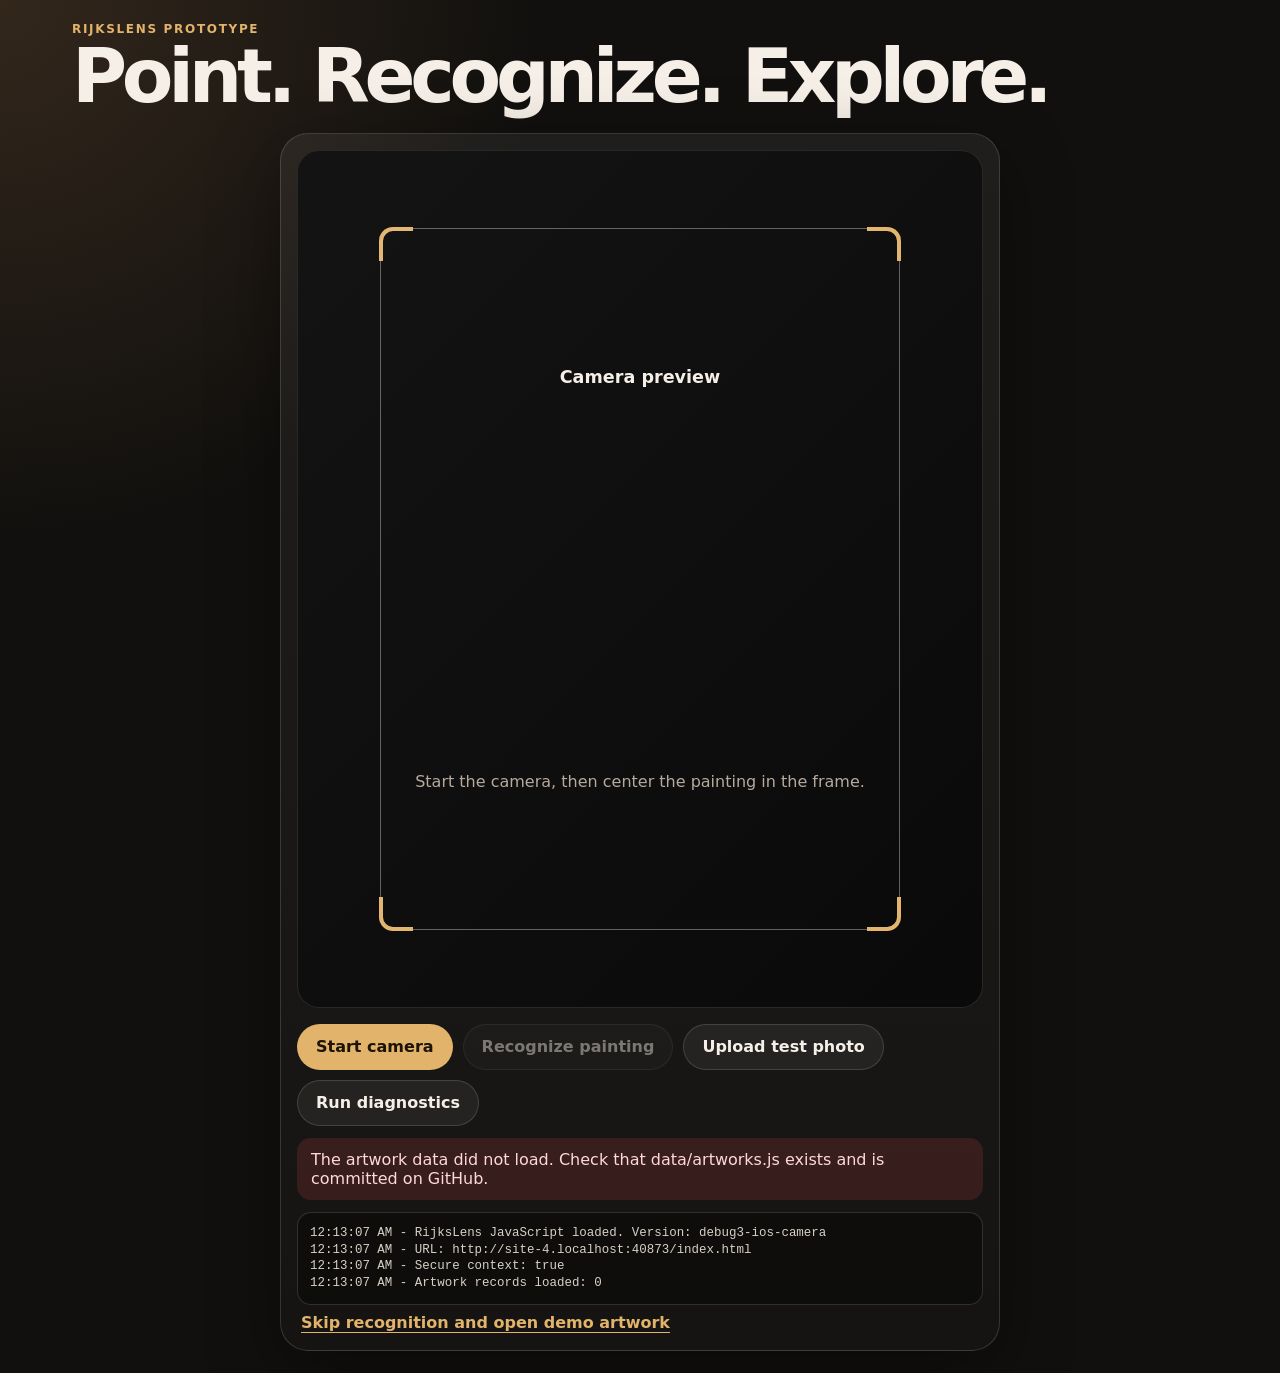
==== commit d3027497: "Add files via upload" ====
--- a/index.html
+++ b/index.html
@@ -5,7 +5,7 @@
     <meta name="viewport" content="width=device-width, initial-scale=1, viewport-fit=cover" />
     <meta name="theme-color" content="#111111" />
     <title>RijksLens Prototype</title>
-    <link rel="stylesheet" href="./styles.css" />
+    <link rel="stylesheet" href="./styles.css?v=debug3" />
   </head>
   <body>
     <div class="app-shell">
@@ -21,7 +21,7 @@
         <section id="scannerScreen" class="screen scanner-screen">
           <div class="scanner-card">
             <div class="camera-wrap">
-              <video id="camera" playsinline muted></video>
+              <video id="camera" playsinline webkit-playsinline muted autoplay></video>
               <canvas id="scanCanvas" class="hidden"></canvas>
               <div class="scan-frame" aria-hidden="true">
                 <span></span>
@@ -42,11 +42,14 @@
                 Upload test photo
                 <input id="uploadInput" type="file" accept="image/*" />
               </label>
+              <button id="diagnosticsButton" class="secondary-button" type="button">Run diagnostics</button>
             </div>
 
             <div id="scanStatus" class="scan-status" role="status">
-              This prototype currently knows one artwork: <strong>The Milkmaid</strong>.
+              Loading JavaScript...
             </div>
+
+            <pre id="debugLog" class="debug-log" aria-live="polite"></pre>
 
             <button id="demoButton" class="text-button" type="button">Skip recognition and open demo artwork</button>
           </div>
@@ -84,6 +87,7 @@
       </main>
     </div>
 
-    <script type="module" src="./app.js"></script>
+    <script src="./data/artworks.js?v=debug3"></script>
+    <script src="./app.js?v=debug3"></script>
   </body>
 </html>
--- a/styles.css
+++ b/styles.css
@@ -436,3 +436,23 @@
     height: 36px;
   }
 }
+
+.debug-log {
+  display: block;
+  white-space: pre-wrap;
+  word-break: break-word;
+  max-height: 180px;
+  overflow: auto;
+  margin: 12px 0 0;
+  padding: 12px;
+  border-radius: 14px;
+  color: #d9d0c5;
+  background: rgba(0,0,0,0.34);
+  border: 1px solid var(--line);
+  font-size: 0.78rem;
+  line-height: 1.35;
+}
+
+.debug-log:empty {
+  display: none;
+}
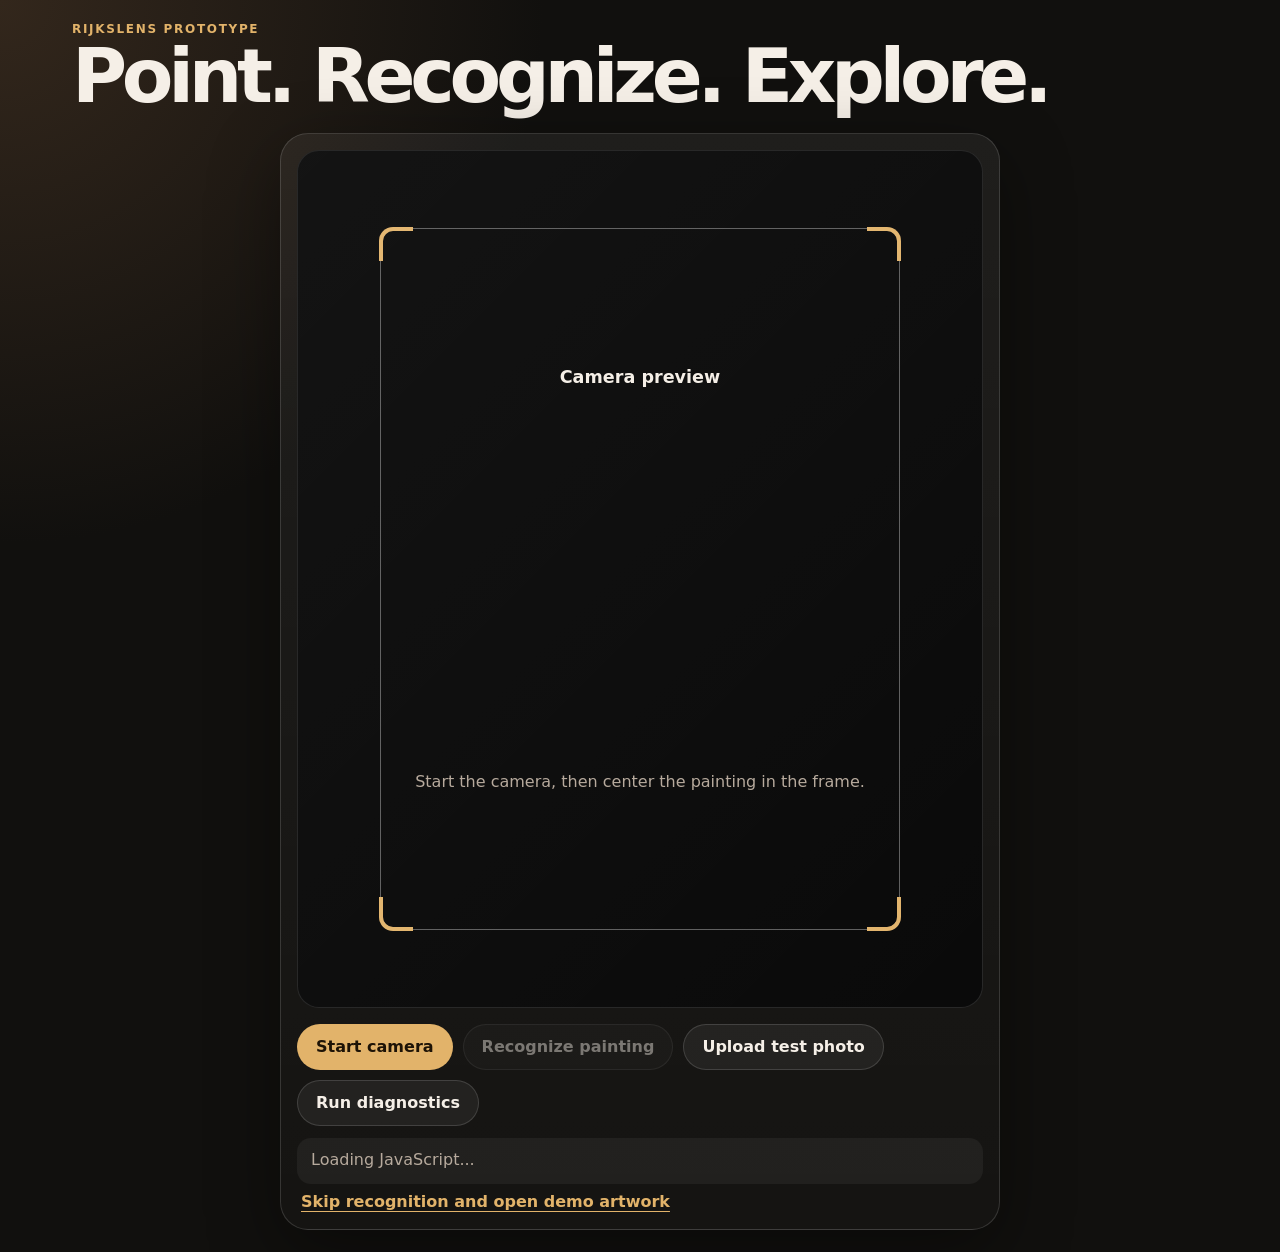
==== commit 7542d8ee: "Update script sources in index.html" ====
--- a/index.html
+++ b/index.html
@@ -87,7 +87,7 @@
       </main>
     </div>
 
-    <script src="./data/artworks.js?v=debug3"></script>
-    <script src="./app.js?v=debug3"></script>
+<script src="./artworks-v2.js?v=force2"></script>
+<script src="./app.js?v=force2"></script>
   </body>
 </html>
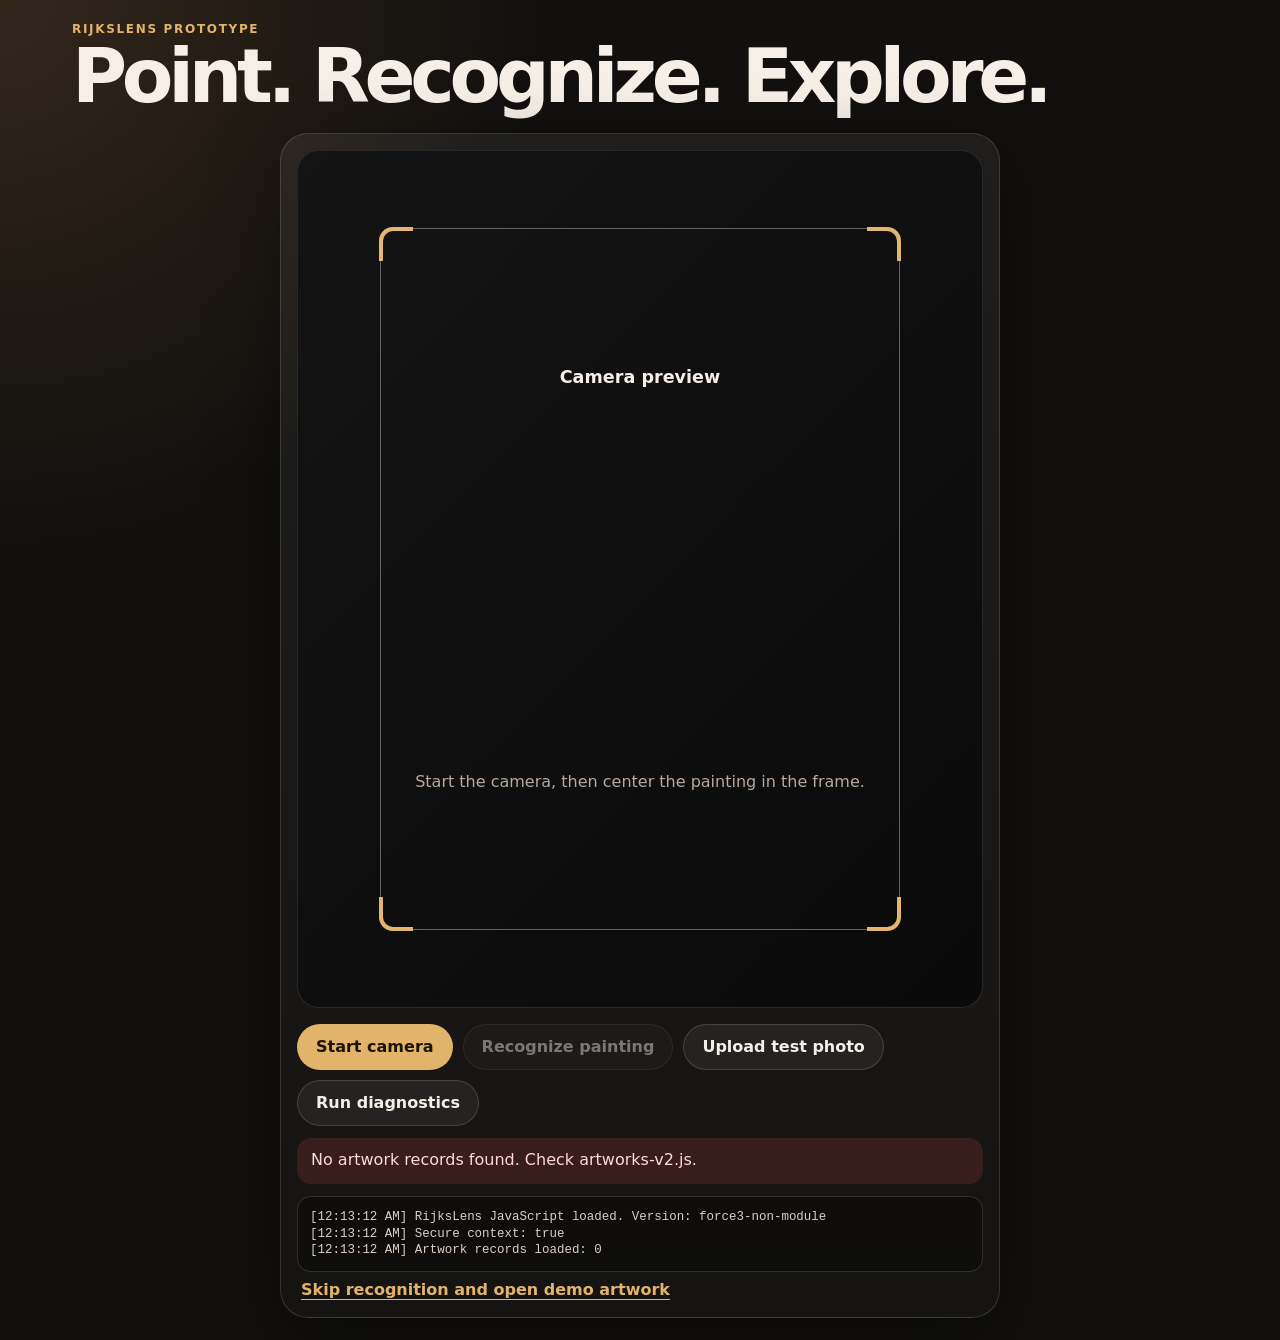
==== commit 149db1bf: "Change script versions in index.html Updated script sources to version 3." ====
--- a/index.html
+++ b/index.html
@@ -87,7 +87,7 @@
       </main>
     </div>
 
-<script src="./artworks-v2.js?v=force2"></script>
-<script src="./app.js?v=force2"></script>
+<script src="./artworks-v2.js?v=force3"></script>
+<script src="./app.js?v=force3"></script>
   </body>
 </html>
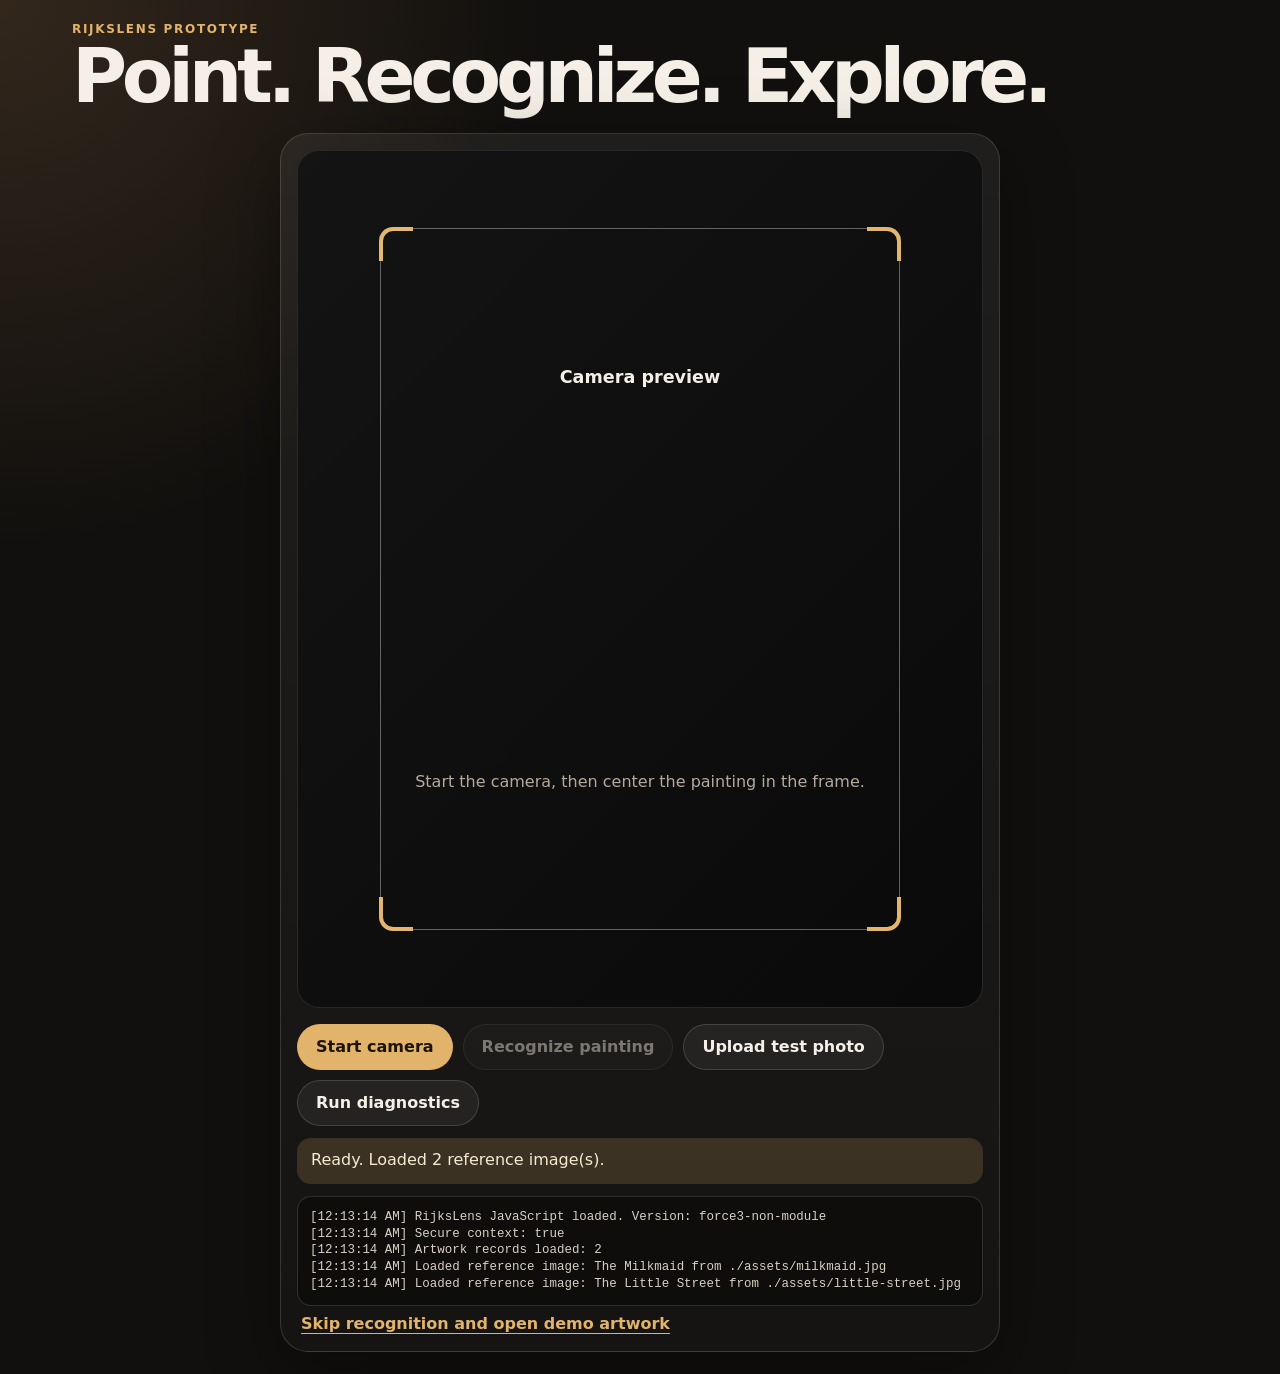
==== commit 100958d9: "Update script version parameters in index.html" ====
--- a/index.html
+++ b/index.html
@@ -87,7 +87,7 @@
       </main>
     </div>
 
-<script src="./artworks-v2.js?v=force3"></script>
-<script src="./app.js?v=force3"></script>
+    <script src="./artworks-v2.js?v=force4"></script>
+    <script src="./app.js?v=force4"></script>
   </body>
 </html>
